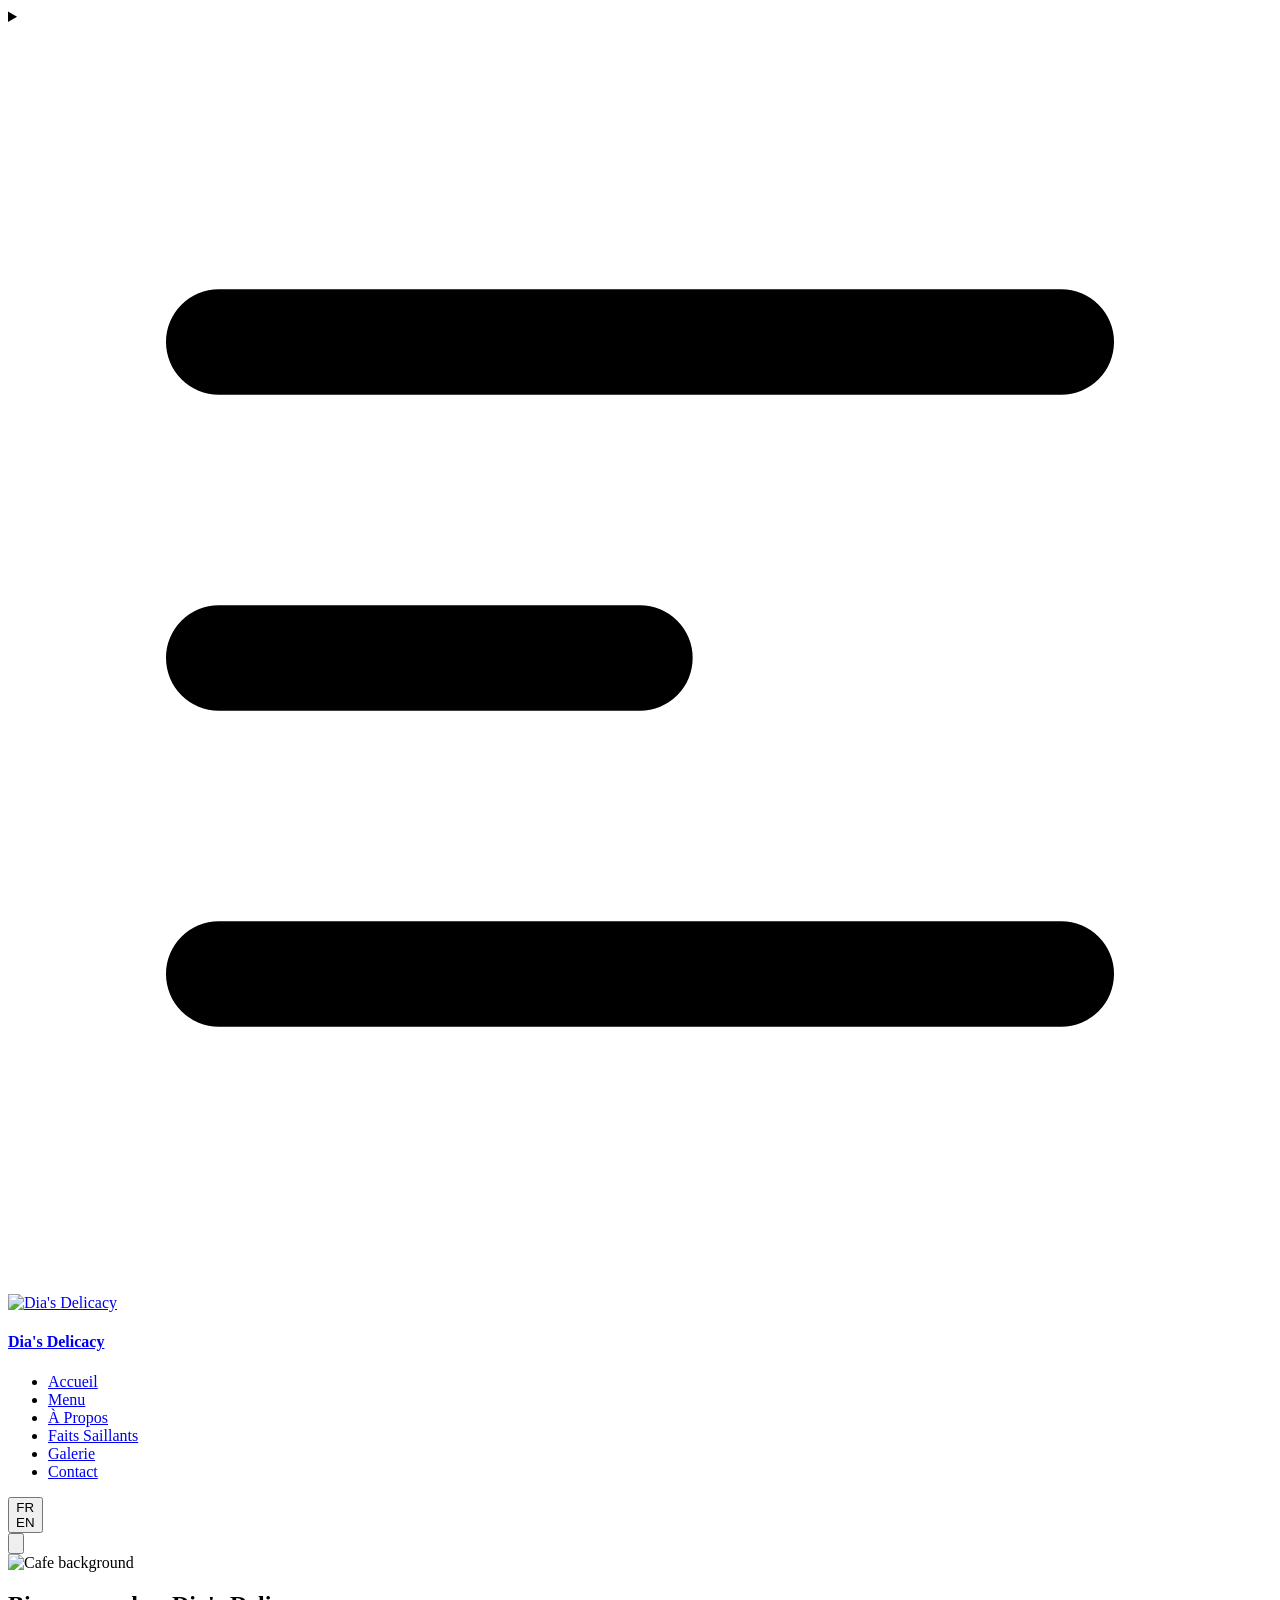
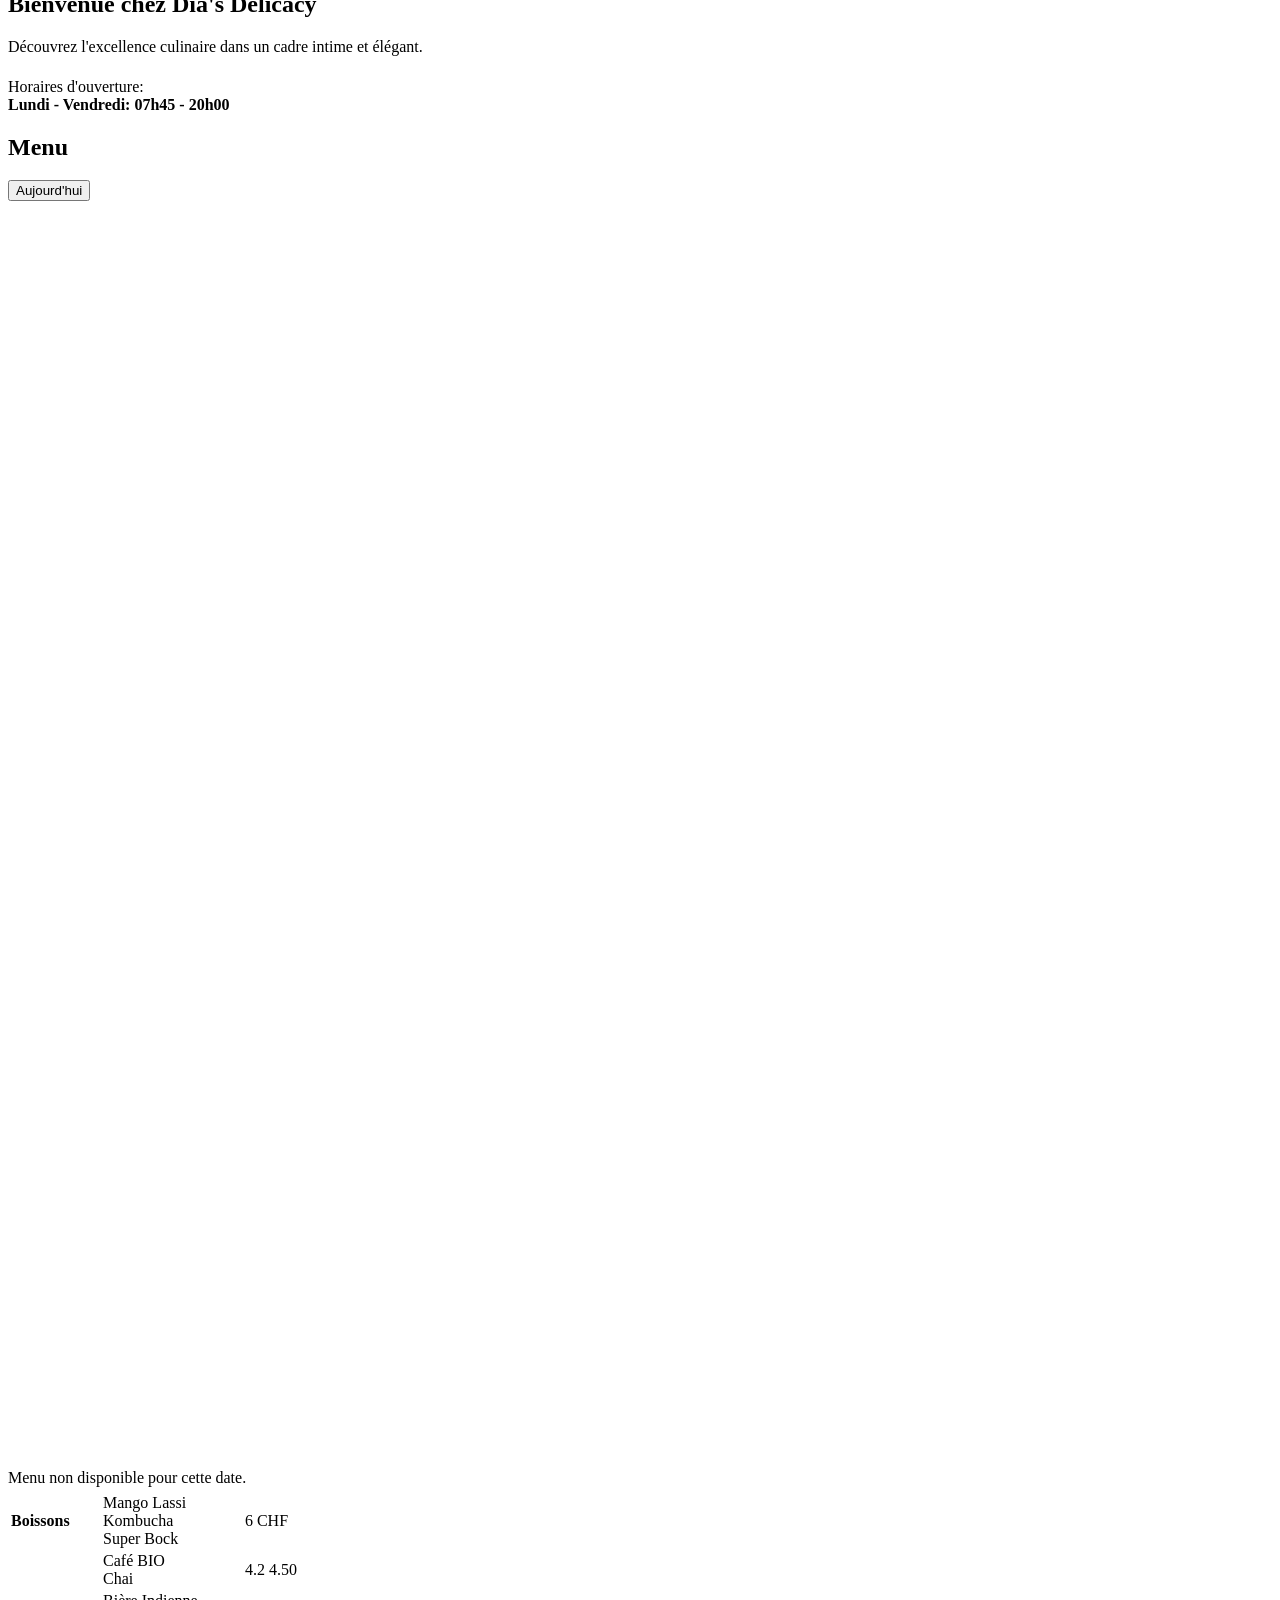
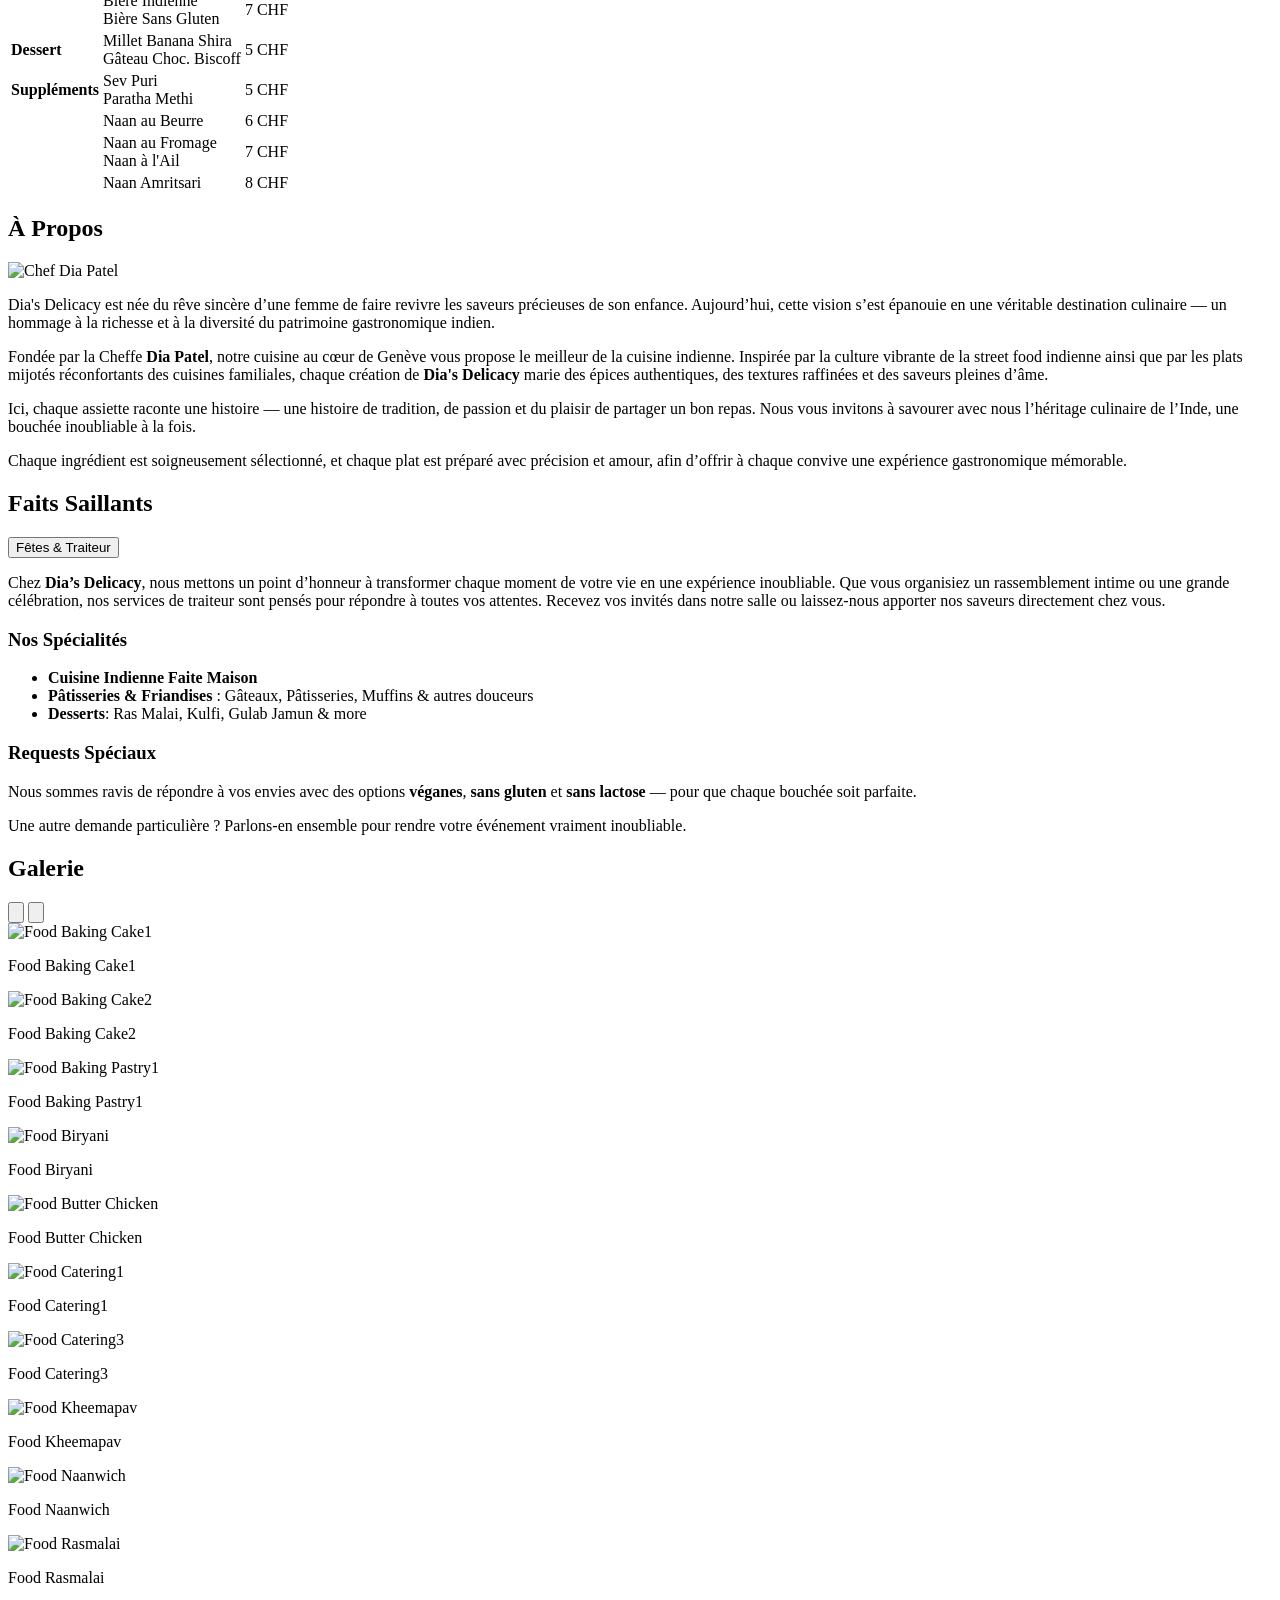
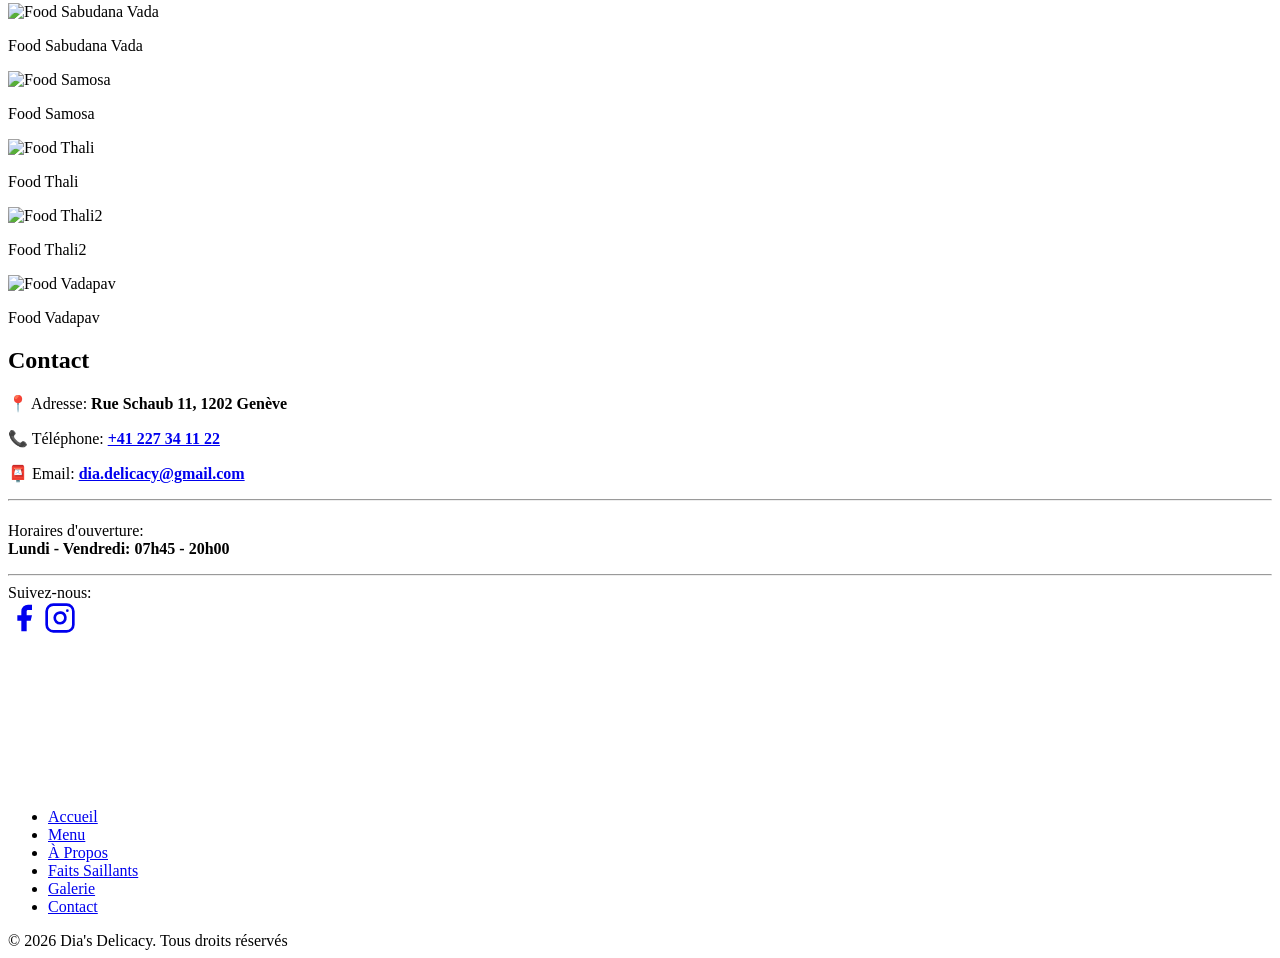
==== index.html @ f3d25595 "Deploy from private repo: bef67adbe7f73ba62558ee6fa8154470ac1ee9c5 diadelicacy/apps@bef67adbe7f73ba6" ====
<!doctype html>
<html lang="en">

<head>
  <meta charset="UTF-8" />
  <link rel="icon" href="/favicon.svg" />

  <title>Dia's Delicacy</title>
  <script type="module" crossorigin src="/assets/index-CO5SSMm9.js"></script>
  <link rel="stylesheet" crossorigin href="/assets/index-B-wEa0cq.css">
</head>
<script>
  const theme = localStorage.getItem('theme') ||
    (window.matchMedia('(prefers-color-scheme: dark)').matches ? 'dark' : 'light');
  document.documentElement.setAttribute('data-theme', theme);
</script>

<body>
  <div id="app"></div>
</body>

</html>
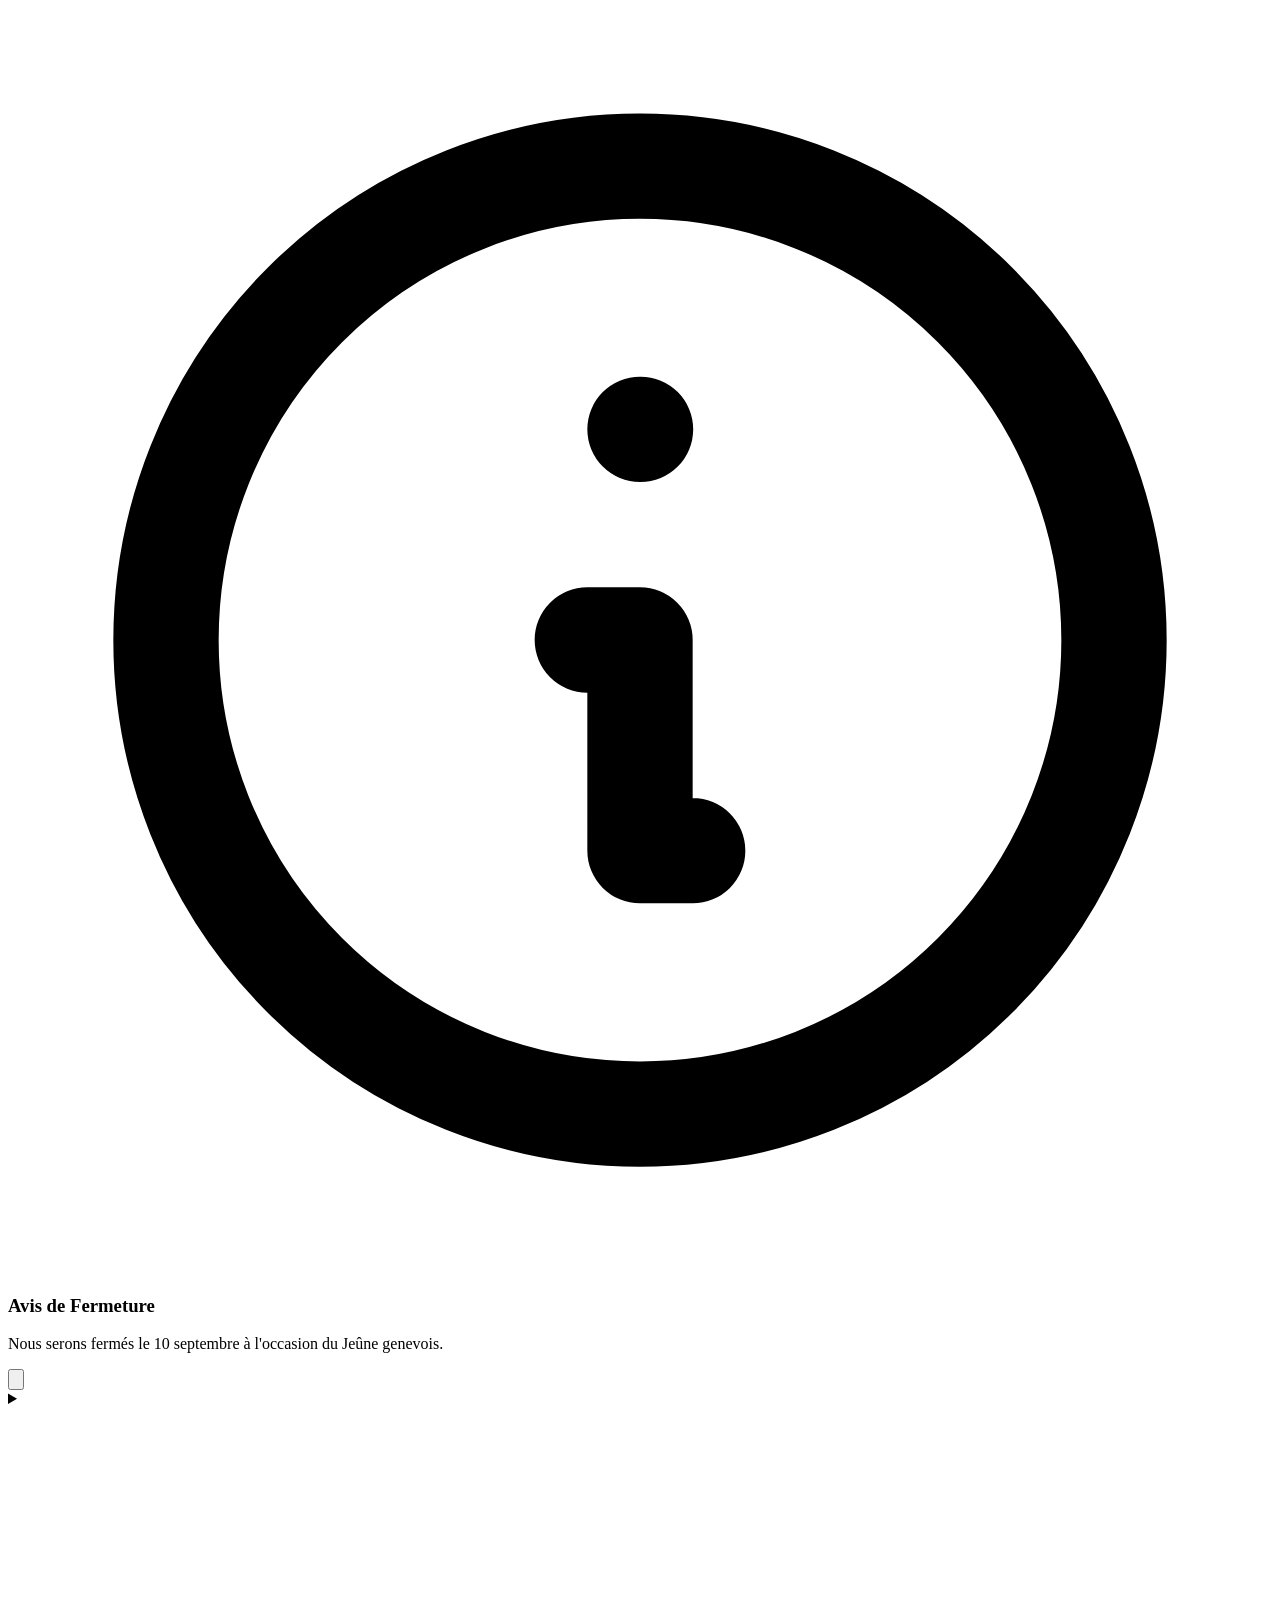
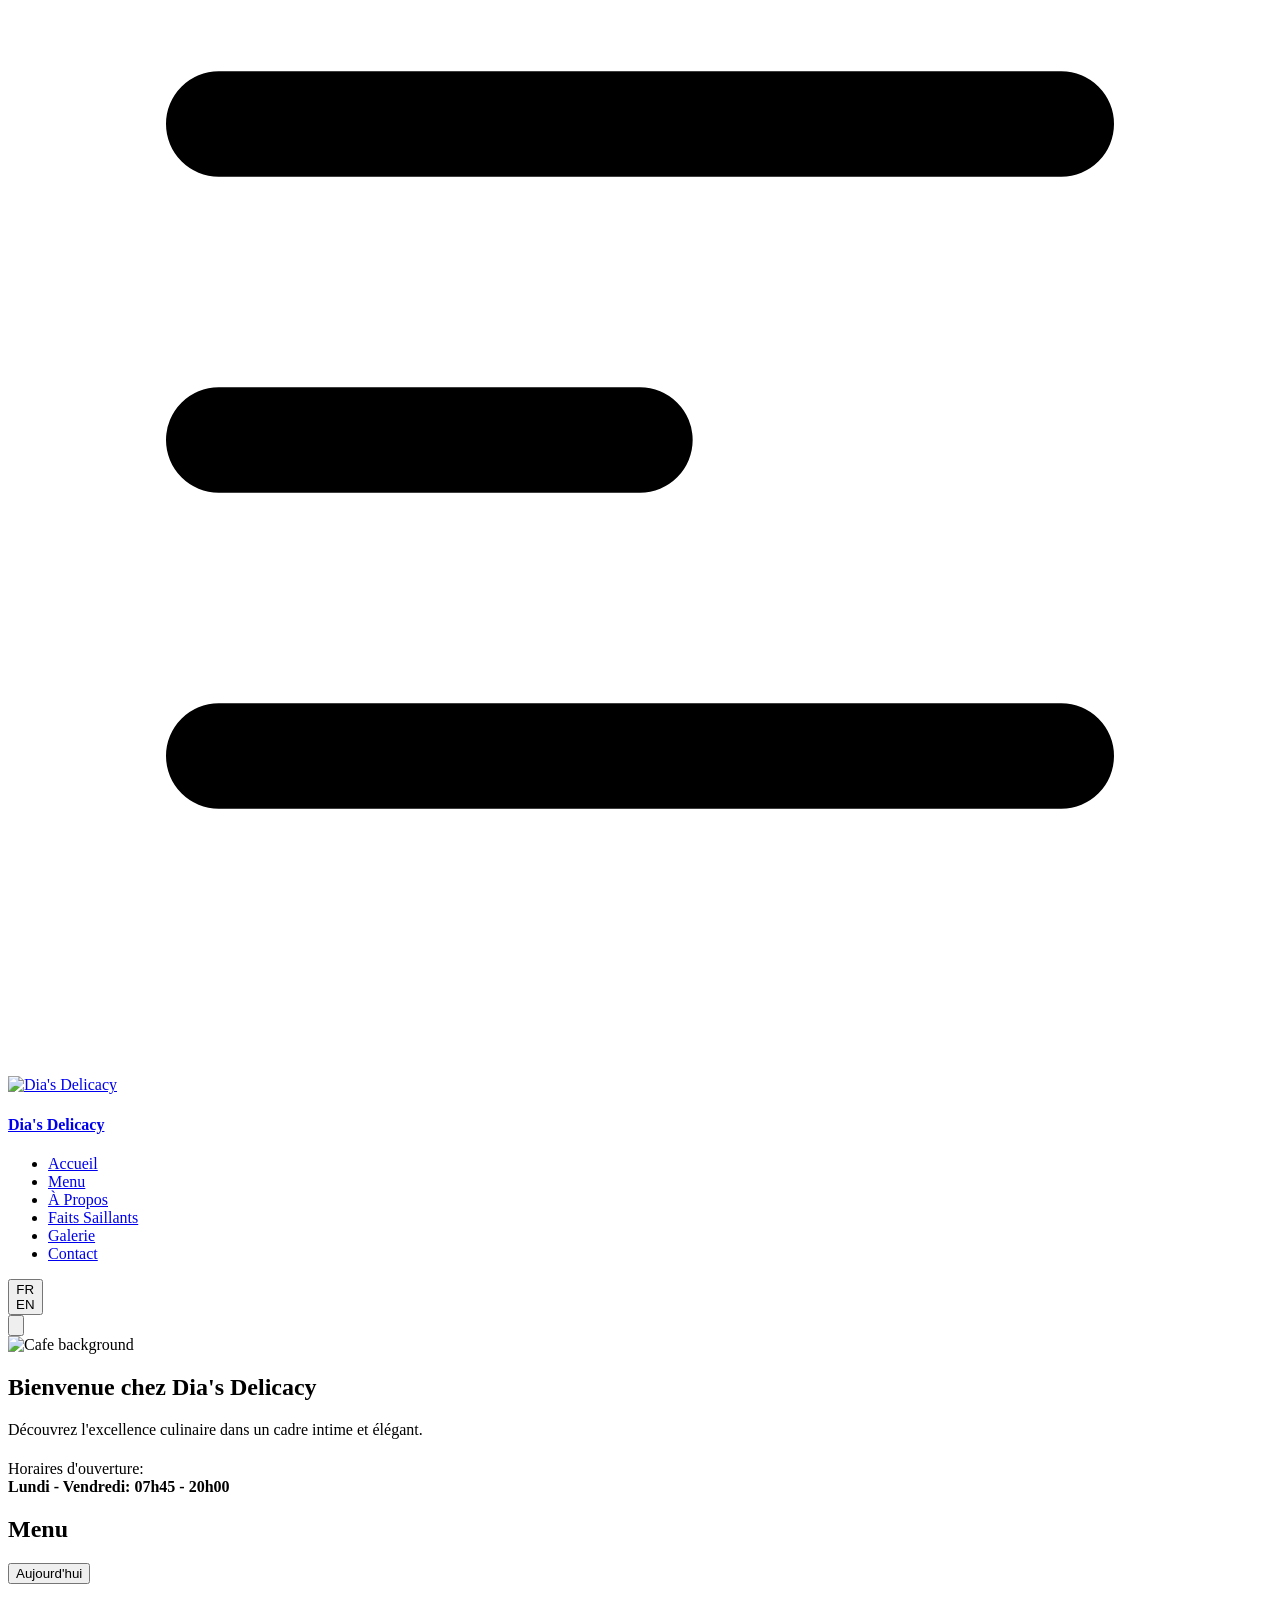
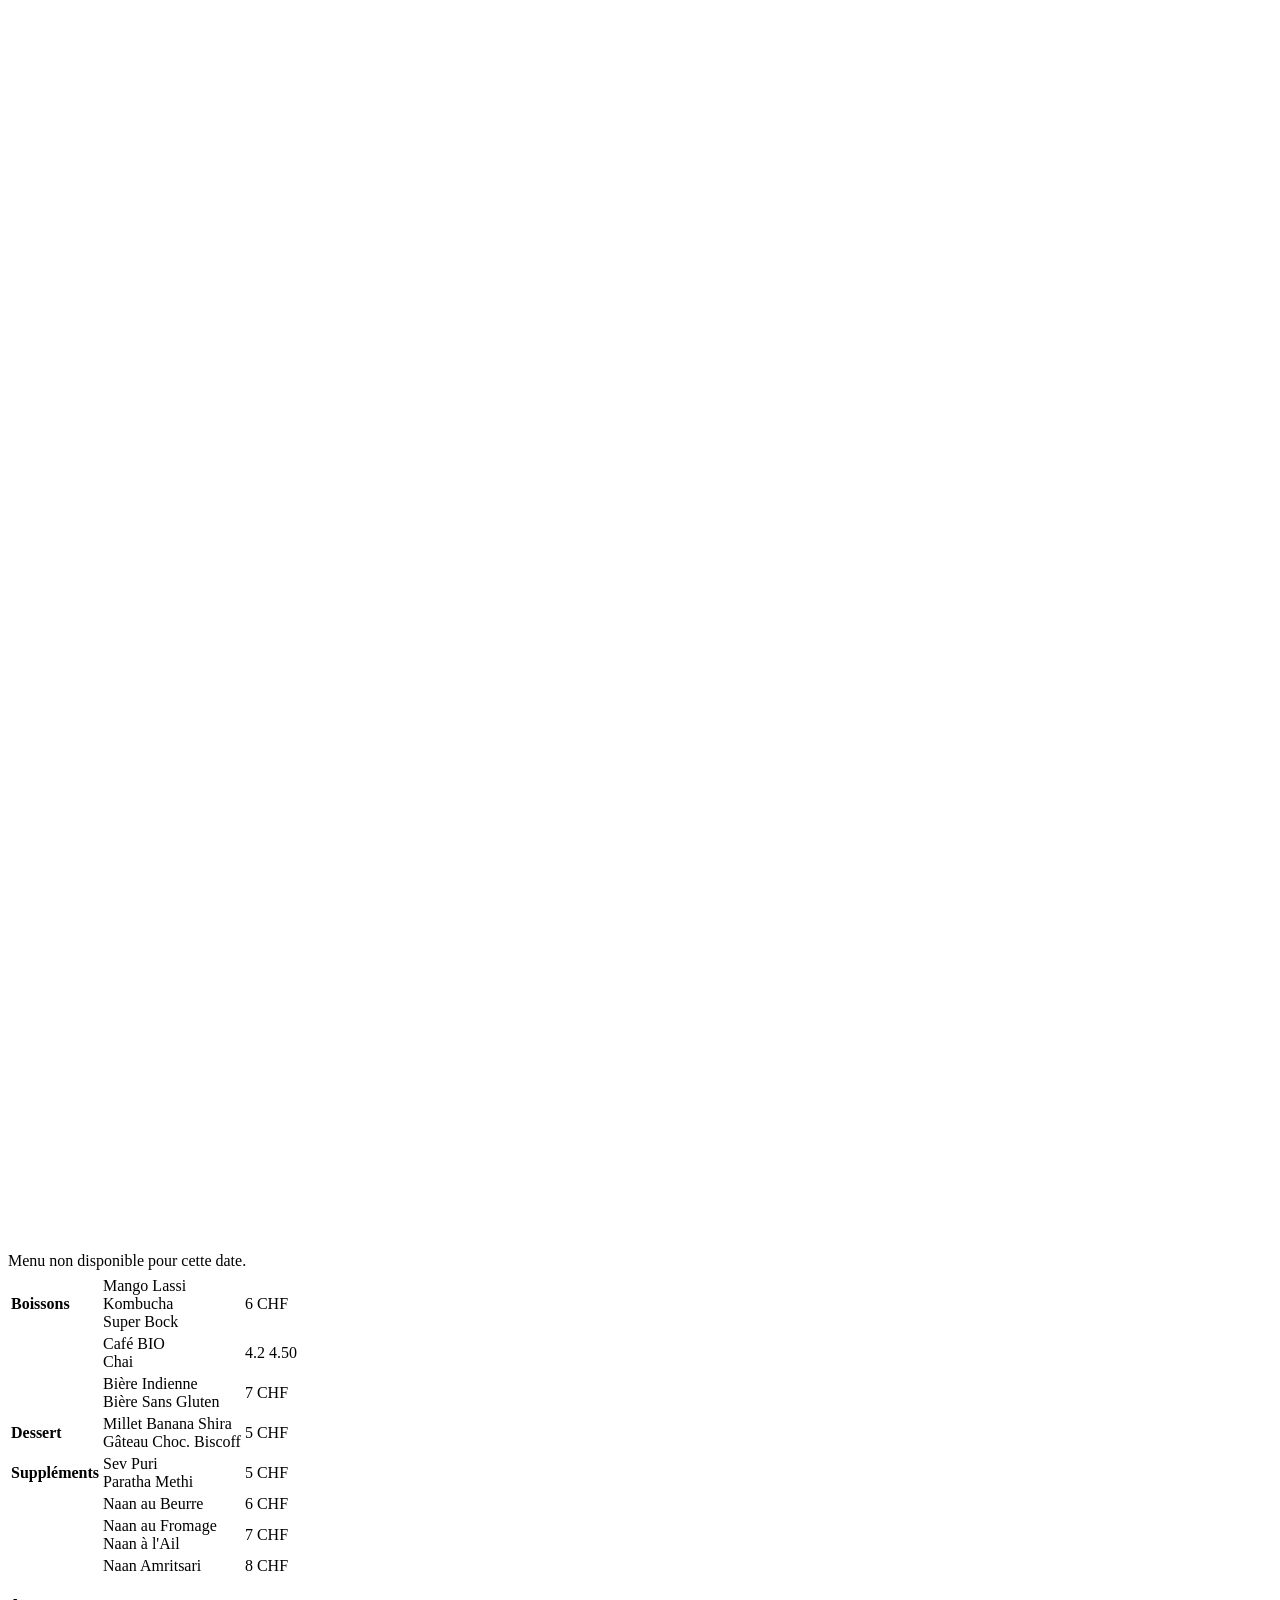
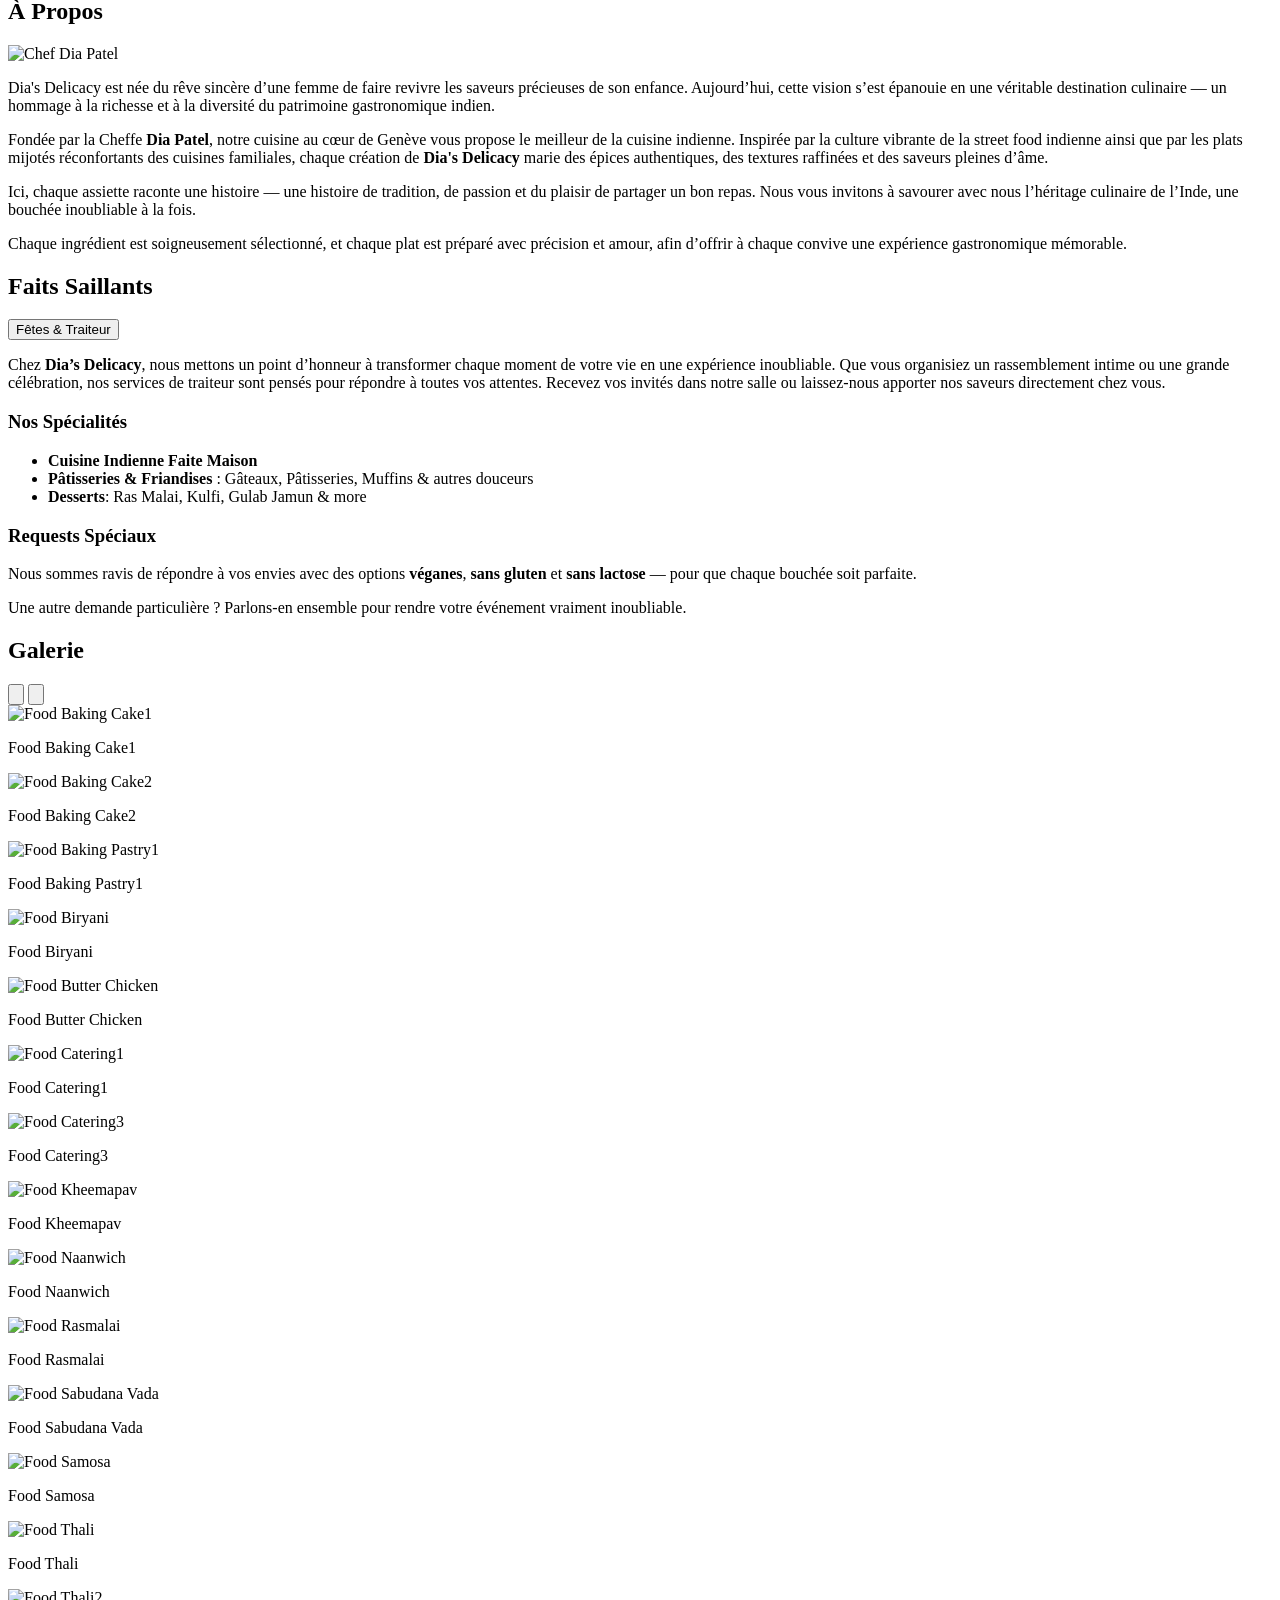
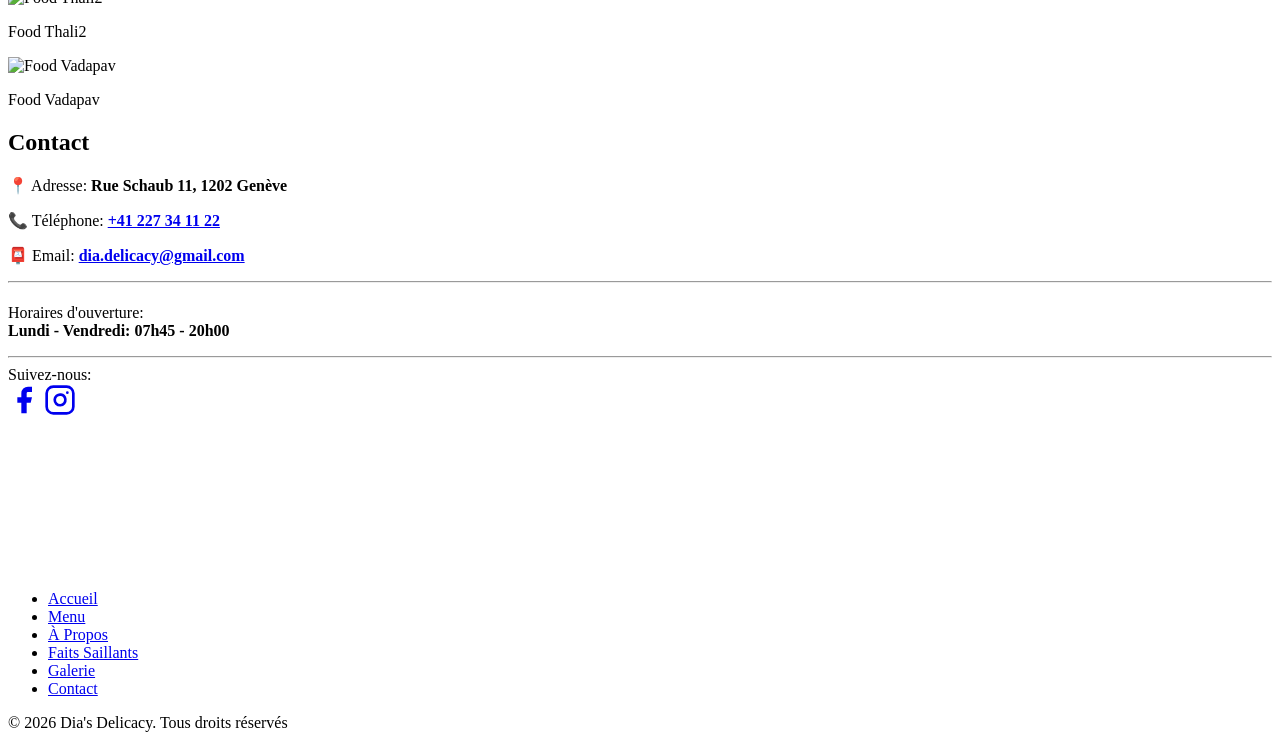
==== commit a13e212b: "Deploy from private repo: 83737ca210243161161c4916ba9f88448c439ae8 diadelicacy/apps@83737ca210243161" ====
--- a/index.html
+++ b/index.html
@@ -6,7 +6,7 @@
   <link rel="icon" href="/favicon.svg" />
 
   <title>Dia's Delicacy</title>
-  <script type="module" crossorigin src="/assets/index-CO5SSMm9.js"></script>
+  <script type="module" crossorigin src="/assets/index-D5sIEN_c.js"></script>
   <link rel="stylesheet" crossorigin href="/assets/index-B-wEa0cq.css">
 </head>
 <script>
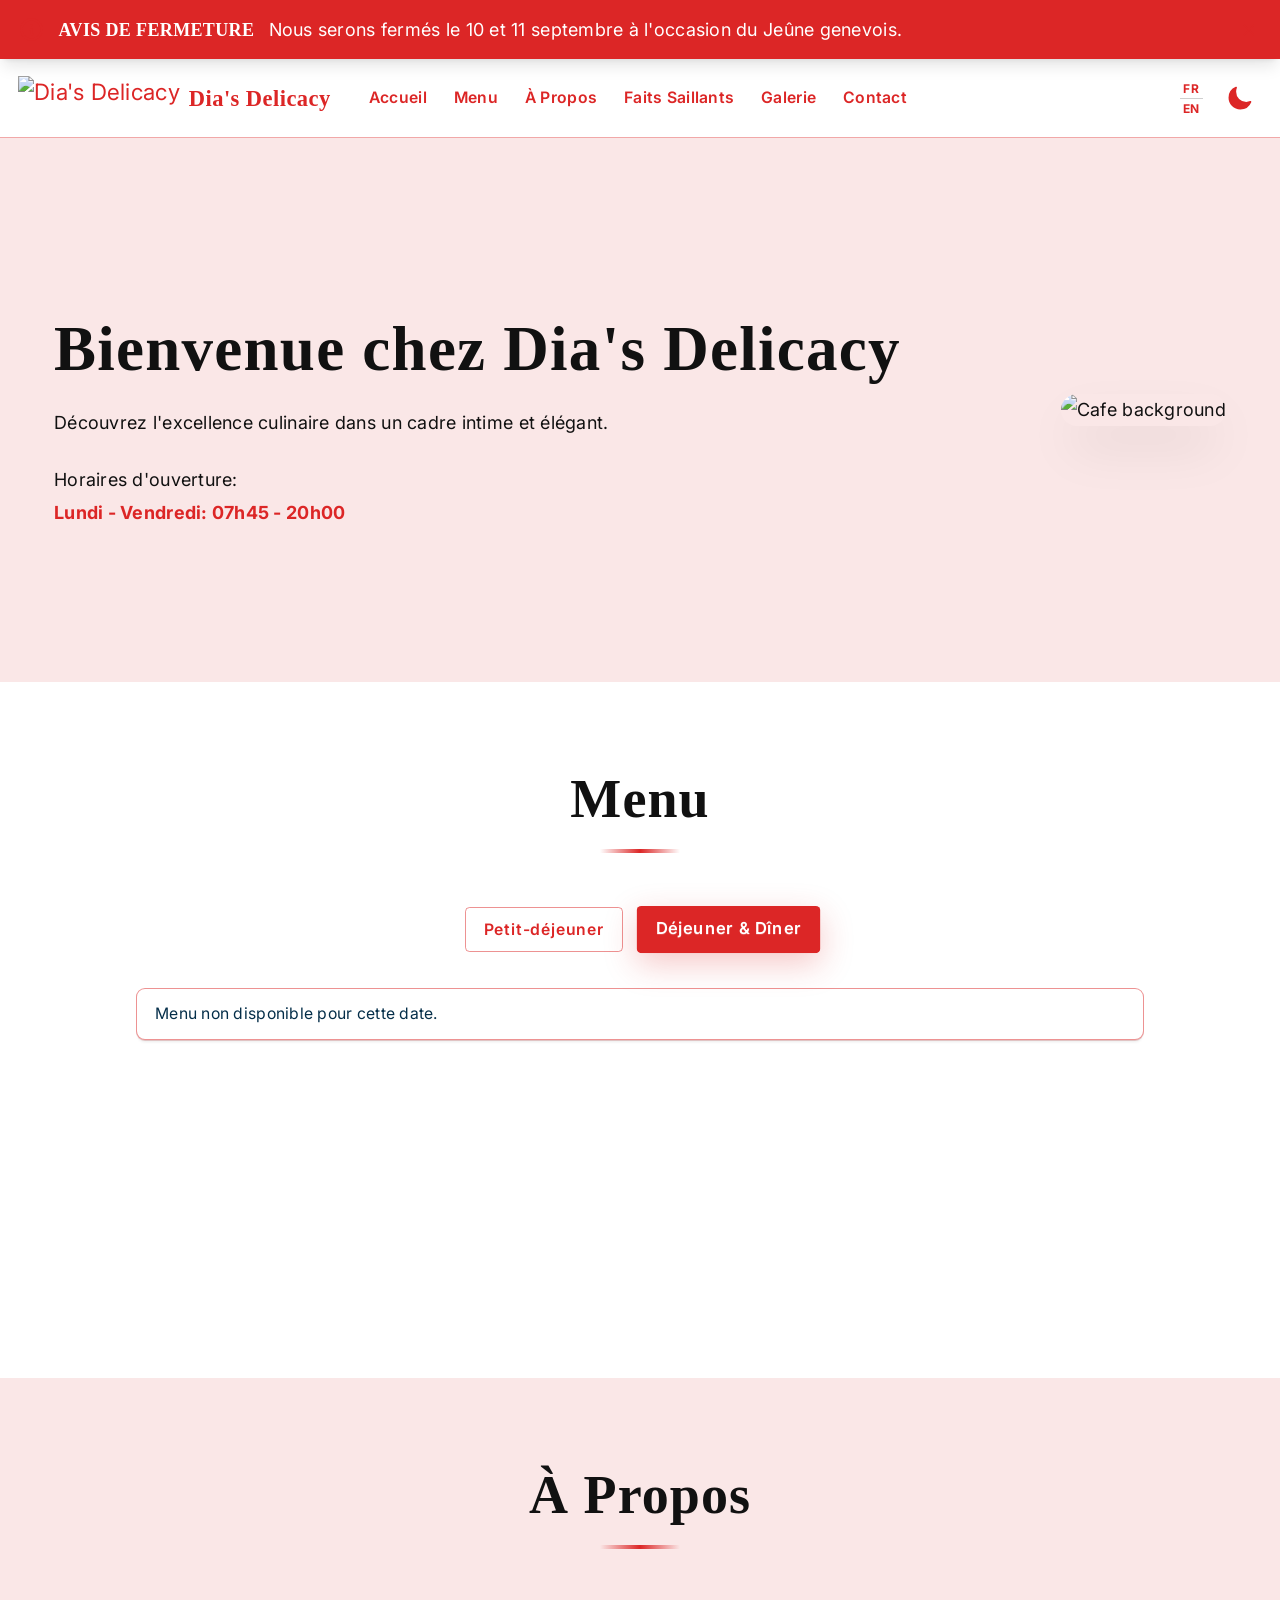
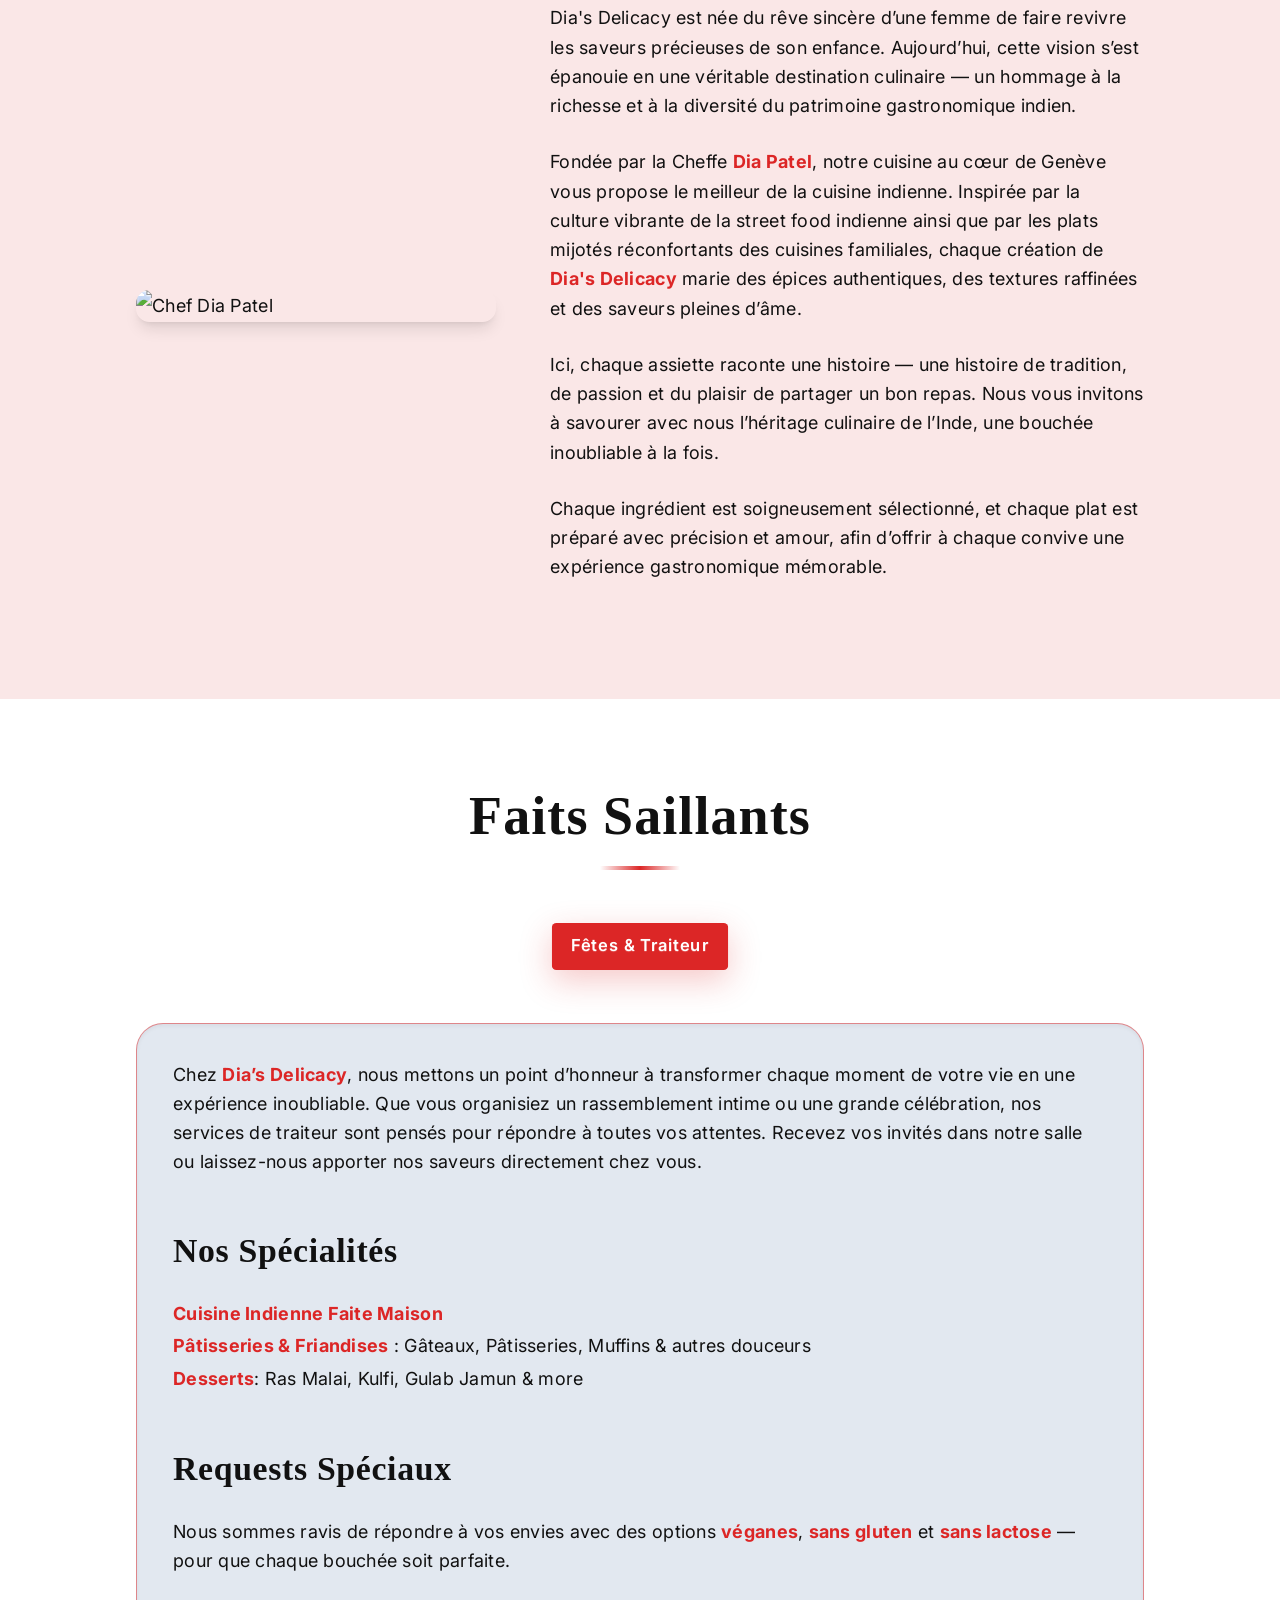
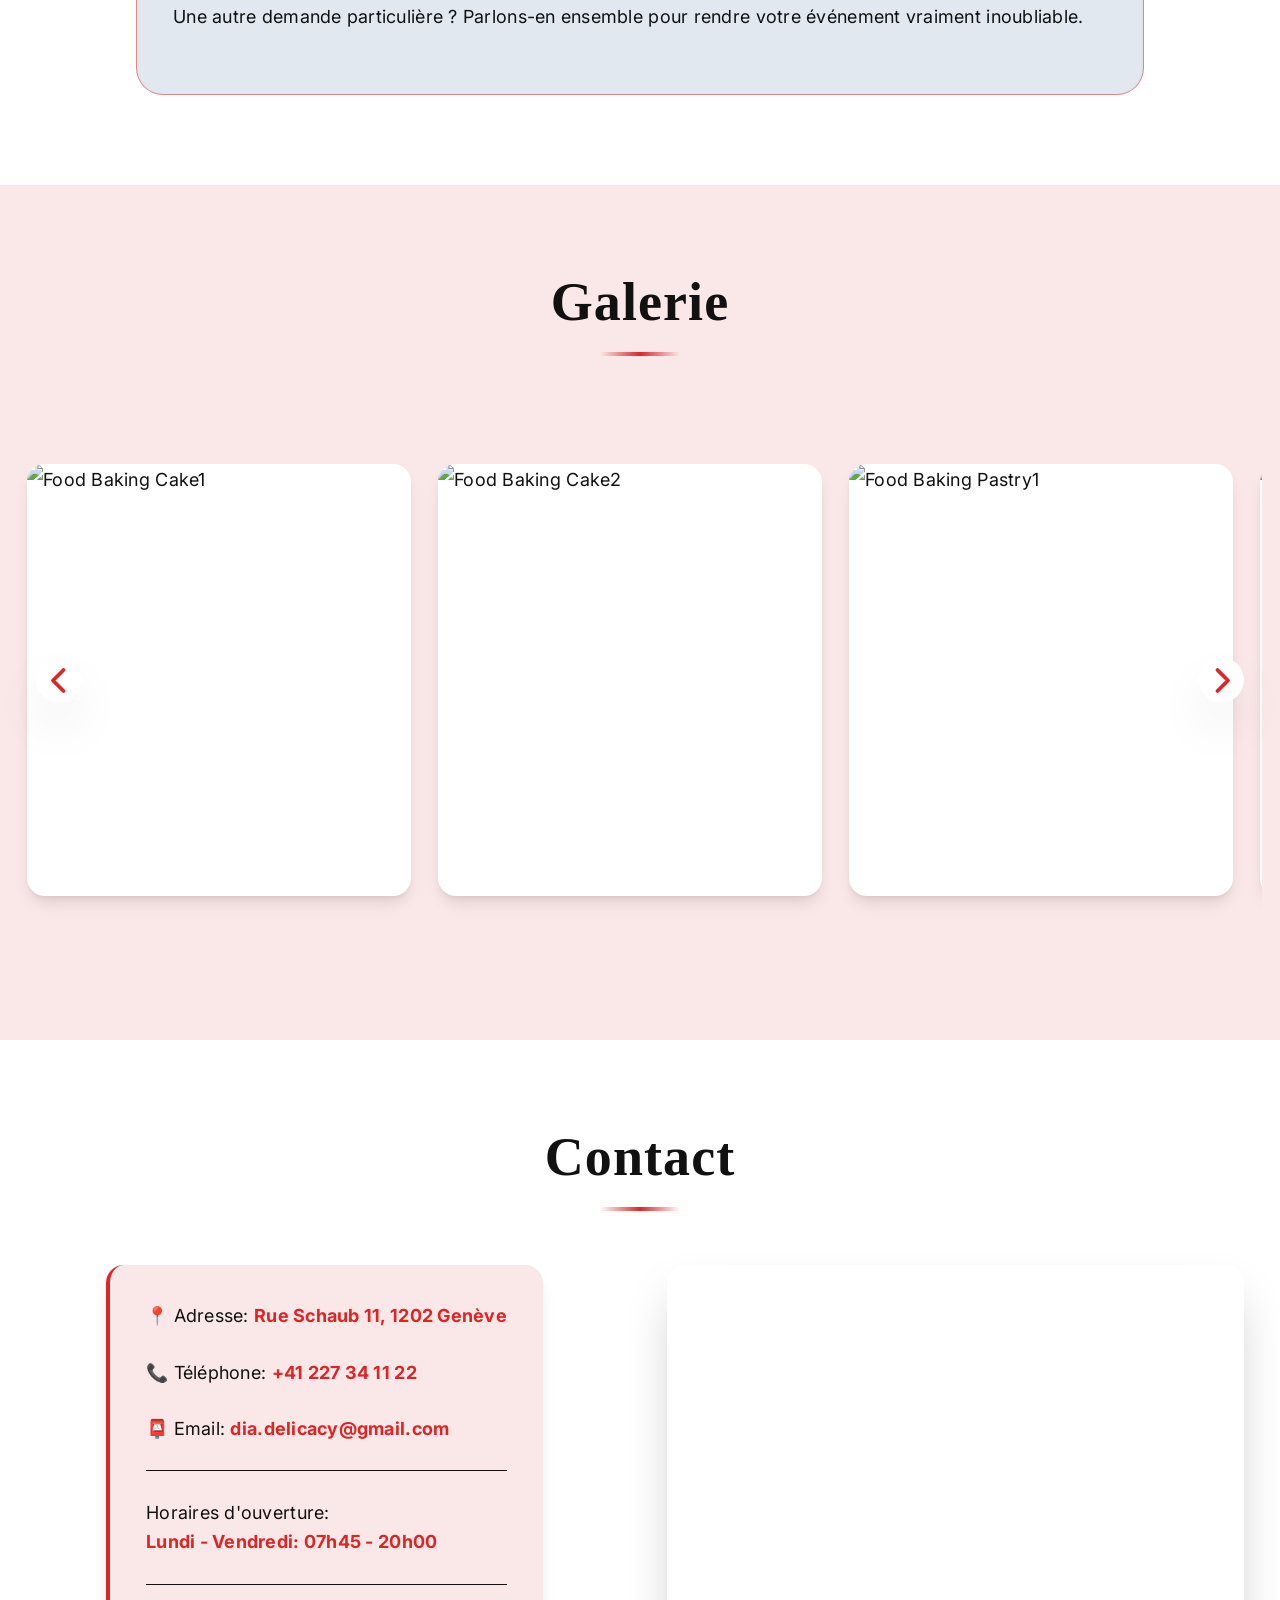
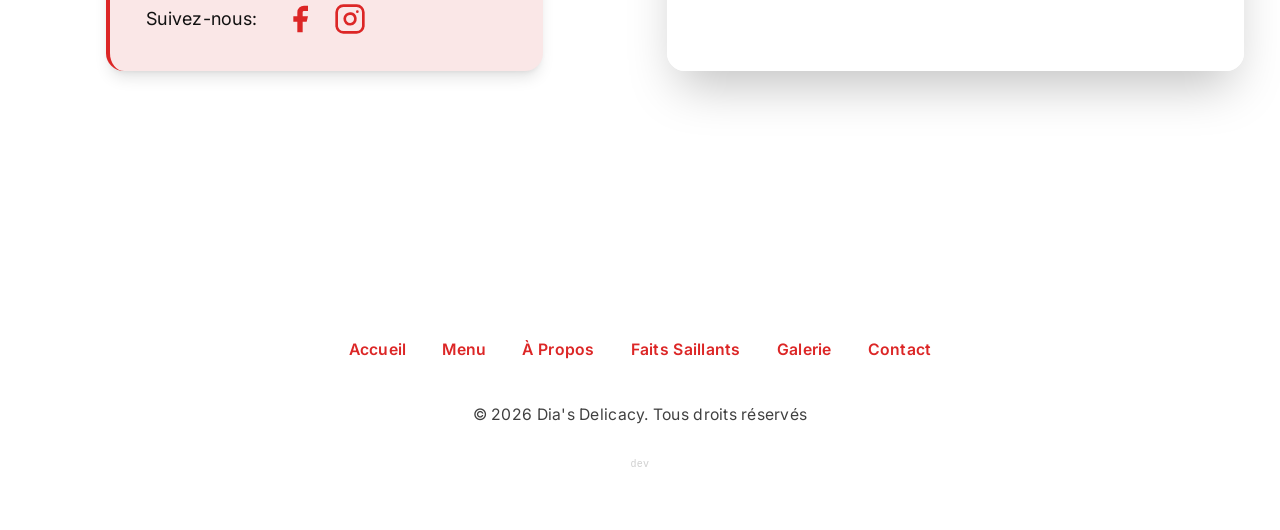
==== commit ee6f9d0f: "Deploy from private repo: 85e157916ffc73b1fe983935fe8d55a2add477b3 diadelicacy/apps@85e157916ffc73b1" ====
--- a/index.html
+++ b/index.html
@@ -6,8 +6,8 @@
   <link rel="icon" href="/favicon.svg" />
 
   <title>Dia's Delicacy</title>
-  <script type="module" crossorigin src="/assets/index-D5sIEN_c.js"></script>
-  <link rel="stylesheet" crossorigin href="/assets/index-B-wEa0cq.css">
+  <script type="module" crossorigin src="/assets/index-NyOAUuq3.js"></script>
+  <link rel="stylesheet" crossorigin href="/assets/index-DsfWvsxw.css">
 </head>
 <script>
   const theme = localStorage.getItem('theme') ||
--- a/assets/index-DsfWvsxw.css
+++ b/assets/index-DsfWvsxw.css
@@ -0,0 +1 @@
+@import "https://fonts.googleapis.com/css2?family=Inter:wght@300;400;500;600;700&family=Playfair+Display:ital,wght@0,400;0,700;1,400&display=swap";@layer properties{@supports (((-webkit-hyphens:none)) and (not (margin-trim:inline))) or ((-moz-orient:inline) and (not (color:rgb(from red r g b)))){*,:before,:after,::backdrop{--tw-translate-x:0;--tw-translate-y:0;--tw-translate-z:0;--tw-scale-x:1;--tw-scale-y:1;--tw-scale-z:1;--tw-rotate-x:initial;--tw-rotate-y:initial;--tw-rotate-z:initial;--tw-skew-x:initial;--tw-skew-y:initial;--tw-scroll-snap-strictness:proximity;--tw-space-y-reverse:0;--tw-border-style:solid;--tw-gradient-position:initial;--tw-gradient-from:#0000;--tw-gradient-via:#0000;--tw-gradient-to:#0000;--tw-gradient-stops:initial;--tw-gradient-via-stops:initial;--tw-gradient-from-position:0%;--tw-gradient-via-position:50%;--tw-gradient-to-position:100%;--tw-leading:initial;--tw-font-weight:initial;--tw-tracking:initial;--tw-shadow:0 0 #0000;--tw-shadow-color:initial;--tw-shadow-alpha:100%;--tw-inset-shadow:0 0 #0000;--tw-inset-shadow-color:initial;--tw-inset-shadow-alpha:100%;--tw-ring-color:initial;--tw-ring-shadow:0 0 #0000;--tw-inset-ring-color:initial;--tw-inset-ring-shadow:0 0 #0000;--tw-ring-inset:initial;--tw-ring-offset-width:0;--tw-ring-offset-color:#fff;--tw-ring-offset-shadow:0 0 #0000;--tw-blur:initial;--tw-brightness:initial;--tw-contrast:initial;--tw-grayscale:initial;--tw-hue-rotate:initial;--tw-invert:initial;--tw-opacity:initial;--tw-saturate:initial;--tw-sepia:initial;--tw-drop-shadow:initial;--tw-drop-shadow-color:initial;--tw-drop-shadow-alpha:100%;--tw-drop-shadow-size:initial;--tw-backdrop-blur:initial;--tw-backdrop-brightness:initial;--tw-backdrop-contrast:initial;--tw-backdrop-grayscale:initial;--tw-backdrop-hue-rotate:initial;--tw-backdrop-invert:initial;--tw-backdrop-opacity:initial;--tw-backdrop-saturate:initial;--tw-backdrop-sepia:initial;--tw-duration:initial}}}@layer theme{:root,:host{--font-sans:"Inter", "Segoe UI", Roboto, sans-serif;--font-serif:serif;--font-mono:"Courier New", monospace;--color-gray-900:oklch(21% .034 264.665);--color-black:#000;--color-white:#fff;--spacing:.25rem;--container-md:28rem;--container-lg:32rem;--container-xl:36rem;--container-2xl:42rem;--container-4xl:56rem;--container-6xl:72rem;--container-7xl:80rem;--text-xs:.75rem;--text-xs--line-height:calc(1 / .75);--text-sm:.875rem;--text-sm--line-height:calc(1.25 / .875);--text-base:1rem;--text-base--line-height:calc(1.5 / 1);--text-lg:1.125rem;--text-lg--line-height:calc(1.75 / 1.125);--text-xl:1.25rem;--text-xl--line-height:calc(1.75 / 1.25);--text-2xl:1.5rem;--text-2xl--line-height:calc(2 / 1.5);--text-3xl:1.875rem;--text-3xl--line-height:calc(2.25 / 1.875);--text-4xl:2.25rem;--text-4xl--line-height:calc(2.5 / 2.25);--text-5xl:3rem;--text-5xl--line-height:1;--text-6xl:3.75rem;--text-6xl--line-height:1;--font-weight-medium:500;--font-weight-semibold:600;--font-weight-bold:700;--font-weight-black:900;--tracking-tight:-.025em;--tracking-widest:.1em;--leading-tight:1.25;--leading-relaxed:1.625;--radius-lg:.5rem;--radius-xl:.75rem;--radius-2xl:1rem;--radius-3xl:1.5rem;--blur-sm:8px;--blur-md:12px;--aspect-video:16 / 9;--default-transition-duration:.15s;--default-transition-timing-function:cubic-bezier(.4, 0, .2, 1);--default-font-family:var(--font-sans);--default-mono-font-family:var(--font-mono);--color-primary:#dc2626;--color-primary-content:#fff;--color-secondary:#ef4444;--color-accent:#fca5a5}}@layer base{*,:after,:before,::backdrop{box-sizing:border-box;border:0 solid;margin:0;padding:0}::file-selector-button{box-sizing:border-box;border:0 solid;margin:0;padding:0}html,:host{-webkit-text-size-adjust:100%;tab-size:4;line-height:1.5;font-family:var(--default-font-family,-apple-system, BlinkMacSystemFont, "Segoe UI", Roboto, "Helvetica Neue", "Noto Sans", Arial, sans-serif, "Apple Color Emoji", "Segoe UI Emoji", "Segoe UI Symbol", "Noto Color Emoji");font-feature-settings:var(--default-font-feature-settings,normal);font-variation-settings:var(--default-font-variation-settings,normal);-webkit-tap-highlight-color:transparent}hr{height:0;color:inherit;border-top-width:1px}abbr:where([title]){-webkit-text-decoration:underline dotted;text-decoration:underline dotted}h1,h2,h3,h4,h5,h6{font-size:inherit;font-weight:inherit}a{color:inherit;-webkit-text-decoration:inherit;-webkit-text-decoration:inherit;-webkit-text-decoration:inherit;-webkit-text-decoration:inherit;text-decoration:inherit}b,strong{font-weight:bolder}code,kbd,samp,pre{font-family:var(--default-mono-font-family,ui-monospace, SFMono-Regular, Menlo, Monaco, Consolas, "Liberation Mono", "Courier New", monospace);font-feature-settings:var(--default-mono-font-feature-settings,normal);font-variation-settings:var(--default-mono-font-variation-settings,normal);font-size:1em}small{font-size:80%}sub,sup{vertical-align:baseline;font-size:75%;line-height:0;position:relative}sub{bottom:-.25em}sup{top:-.5em}table{text-indent:0;border-color:inherit;border-collapse:collapse}:-moz-focusring:where(:not(iframe)){outline:auto}progress{vertical-align:baseline}summary{display:list-item}ol,ul,menu{list-style:none}img,svg,video,canvas,audio,iframe,embed,object{vertical-align:middle;display:block}img,video{max-width:100%;height:auto}button,input,select,optgroup,textarea{font:inherit;font-feature-settings:inherit;font-variation-settings:inherit;letter-spacing:inherit;color:inherit;opacity:1;background-color:#0000;border-radius:0}::file-selector-button{font:inherit;font-feature-settings:inherit;font-variation-settings:inherit;letter-spacing:inherit;color:inherit;opacity:1;background-color:#0000;border-radius:0}:where(select:is([multiple],[size])) optgroup{font-weight:bolder}:where(select:is([multiple],[size])) optgroup option{padding-inline-start:20px}::file-selector-button{margin-inline-end:4px}::placeholder{opacity:1}@supports (not ((-webkit-appearance:-apple-pay-button))) or (contain-intrinsic-size:1px){::placeholder{color:currentColor}@supports (color:color-mix(in lab, red, red)){::placeholder{color:color-mix(in oklab, currentcolor 50%, transparent)}}}textarea{resize:vertical}::-webkit-search-decoration{-webkit-appearance:none}::-webkit-date-and-time-value{min-height:1lh;text-align:inherit}::-webkit-datetime-edit{display:inline-flex}::-webkit-datetime-edit-fields-wrapper{padding:0}::-webkit-datetime-edit{padding-block:0}::-webkit-datetime-edit-year-field{padding-block:0}::-webkit-datetime-edit-month-field{padding-block:0}::-webkit-datetime-edit-day-field{padding-block:0}::-webkit-datetime-edit-hour-field{padding-block:0}::-webkit-datetime-edit-minute-field{padding-block:0}::-webkit-datetime-edit-second-field{padding-block:0}::-webkit-datetime-edit-millisecond-field{padding-block:0}::-webkit-datetime-edit-meridiem-field{padding-block:0}::-webkit-calendar-picker-indicator{line-height:1}:-moz-ui-invalid{box-shadow:none}button,input:where([type=button],[type=reset],[type=submit]){appearance:button}::file-selector-button{appearance:button}::-webkit-inner-spin-button{height:auto}::-webkit-outer-spin-button{height:auto}[hidden]:where(:not([hidden=until-found])){display:none!important}:root{scroll-behavior:smooth;font-size:18px;line-height:1.8;font-family:var(--font-sans);letter-spacing:.015em;--spacing-xs:.5rem;--spacing-sm:1rem;--spacing-md:1.5rem;--spacing-lg:2rem;--spacing-xl:4rem;--spacing-2xl:6rem}body{background-color:var(--color-base-100);color:var(--color-base-content);-webkit-font-smoothing:antialiased;-moz-osx-font-smoothing:grayscale;transition-property:color,background-color,border-color,outline-color,text-decoration-color,fill,stroke,--tw-gradient-from,--tw-gradient-via,--tw-gradient-to;transition-timing-function:var(--tw-ease,var(--default-transition-timing-function));transition-duration:var(--tw-duration,var(--default-transition-duration));--tw-duration:.3s;width:100vw;height:100vh;margin:0;padding:0;transition-duration:.3s;overflow-x:hidden}p{margin-bottom:calc(var(--spacing) * 6)}a,.link{cursor:pointer;color:var(--color-primary);transition-property:color,background-color,border-color,outline-color,text-decoration-color,fill,stroke,--tw-gradient-from,--tw-gradient-via,--tw-gradient-to;transition-timing-function:var(--tw-ease,var(--default-transition-timing-function));transition-duration:var(--tw-duration,var(--default-transition-duration))}:is(a,.link):hover{color:var(--color-accent)}strong,b,em,i{--tw-font-weight:var(--font-weight-bold);font-weight:var(--font-weight-bold);color:var(--color-primary)}svg{transition-property:color,background-color,border-color,outline-color,text-decoration-color,fill,stroke,--tw-gradient-from,--tw-gradient-via,--tw-gradient-to;transition-timing-function:var(--tw-ease,var(--default-transition-timing-function));transition-duration:var(--tw-duration,var(--default-transition-duration));--tw-duration:.2s;fill:currentColor;transition-duration:.2s;color:var(--color-primary)!important}svg[stroke]{stroke:currentColor}h1,h2,h3,h4,h5,h6{--tw-font-weight:var(--font-weight-bold);font-weight:var(--font-weight-bold);color:var(--color-base-content);font-family:var(--font-serif);margin-bottom:var(--spacing-md);letter-spacing:.02em;line-height:1.3}h1{margin-bottom:calc(var(--spacing) * 8);font-size:var(--text-4xl);line-height:var(--tw-leading,var(--text-4xl--line-height))}@media (width>=48rem){h1{font-size:var(--text-6xl);line-height:var(--tw-leading,var(--text-6xl--line-height))}}h2{font-size:var(--text-3xl);line-height:var(--tw-leading,var(--text-3xl--line-height))}@media (width>=48rem){h2{font-size:var(--text-5xl);line-height:var(--tw-leading,var(--text-5xl--line-height))}}h2{margin-bottom:var(--spacing-lg);padding-bottom:var(--spacing-md);text-align:center;font-size:clamp(2rem,5vw,3.5rem);position:relative}h2:after{content:"";z-index:10;background:linear-gradient(90deg,#0000,#dc2626,#0000);width:80px;height:4px;position:absolute;bottom:0;left:50%;transform:translate(-50%)}h3{margin-bottom:calc(var(--spacing) * 4);font-size:var(--text-2xl);line-height:var(--tw-leading,var(--text-2xl--line-height))}@media (width>=48rem){h3{font-size:var(--text-3xl);line-height:var(--tw-leading,var(--text-3xl--line-height))}}section{padding:var(--spacing-2xl) var(--spacing-lg)}:where(:root),[data-theme=light]{--lightningcss-light:initial;--lightningcss-dark: ;color-scheme:light;--color-base-100:oklch(100% 0 0);--color-base-200:oklch(98% 0 0);--color-base-300:oklch(95% 0 0);--color-base-content:oklch(21% .006 285.885);--color-primary:oklch(45% .24 277.023);--color-primary-content:oklch(93% .034 272.788);--color-secondary:oklch(65% .241 354.308);--color-secondary-content:oklch(94% .028 342.258);--color-accent:oklch(77% .152 181.912);--color-accent-content:oklch(38% .063 188.416);--color-neutral:oklch(14% .005 285.823);--color-neutral-content:oklch(92% .004 286.32);--color-info:oklch(74% .16 232.661);--color-info-content:oklch(29% .066 243.157);--color-success:oklch(76% .177 163.223);--color-success-content:oklch(37% .077 168.94);--color-warning:oklch(82% .189 84.429);--color-warning-content:oklch(41% .112 45.904);--color-error:oklch(71% .194 13.428);--color-error-content:oklch(27% .105 12.094);--radius-selector:.5rem;--radius-field:.25rem;--radius-box:.5rem;--size-selector:.25rem;--size-field:.25rem;--border:1px;--depth:1;--noise:0}:root:has(input.theme-controller[value=light]:checked){--lightningcss-light:initial;--lightningcss-dark: ;color-scheme:light;--color-base-100:oklch(100% 0 0);--color-base-200:oklch(98% 0 0);--color-base-300:oklch(95% 0 0);--color-base-content:oklch(21% .006 285.885);--color-primary:oklch(45% .24 277.023);--color-primary-content:oklch(93% .034 272.788);--color-secondary:oklch(65% .241 354.308);--color-secondary-content:oklch(94% .028 342.258);--color-accent:oklch(77% .152 181.912);--color-accent-content:oklch(38% .063 188.416);--color-neutral:oklch(14% .005 285.823);--color-neutral-content:oklch(92% .004 286.32);--color-info:oklch(74% .16 232.661);--color-info-content:oklch(29% .066 243.157);--color-success:oklch(76% .177 163.223);--color-success-content:oklch(37% .077 168.94);--color-warning:oklch(82% .189 84.429);--color-warning-content:oklch(41% .112 45.904);--color-error:oklch(71% .194 13.428);--color-error-content:oklch(27% .105 12.094);--radius-selector:.5rem;--radius-field:.25rem;--radius-box:.5rem;--size-selector:.25rem;--size-field:.25rem;--border:1px;--depth:1;--noise:0}@media (prefers-color-scheme:dark){:root:not([data-theme]){--lightningcss-light: ;--lightningcss-dark:initial;color-scheme:dark;--color-base-100:oklch(25.33% .016 252.42);--color-base-200:oklch(23.26% .014 253.1);--color-base-300:oklch(21.15% .012 254.09);--color-base-content:oklch(97.807% .029 256.847);--color-primary:oklch(58% .233 277.117);--color-primary-content:oklch(96% .018 272.314);--color-secondary:oklch(65% .241 354.308);--color-secondary-content:oklch(94% .028 342.258);--color-accent:oklch(77% .152 181.912);--color-accent-content:oklch(38% .063 188.416);--color-neutral:oklch(14% .005 285.823);--color-neutral-content:oklch(92% .004 286.32);--color-info:oklch(74% .16 232.661);--color-info-content:oklch(29% .066 243.157);--color-success:oklch(76% .177 163.223);--color-success-content:oklch(37% .077 168.94);--color-warning:oklch(82% .189 84.429);--color-warning-content:oklch(41% .112 45.904);--color-error:oklch(71% .194 13.428);--color-error-content:oklch(27% .105 12.094);--radius-selector:.5rem;--radius-field:.25rem;--radius-box:.5rem;--size-selector:.25rem;--size-field:.25rem;--border:1px;--depth:1;--noise:0}}:is(:root:has(input.theme-controller[value=light]:checked),[data-theme=light]){--lightningcss-light:initial;--lightningcss-dark: ;color-scheme:light;--color-base-100:oklch(100% 0 0);--color-base-200:oklch(98% 0 0);--color-base-300:oklch(95% 0 0);--color-base-content:oklch(21% .006 285.885);--color-primary:oklch(45% .24 277.023);--color-primary-content:oklch(93% .034 272.788);--color-secondary:oklch(65% .241 354.308);--color-secondary-content:oklch(94% .028 342.258);--color-accent:oklch(77% .152 181.912);--color-accent-content:oklch(38% .063 188.416);--color-neutral:oklch(14% .005 285.823);--color-neutral-content:oklch(92% .004 286.32);--color-info:oklch(74% .16 232.661);--color-info-content:oklch(29% .066 243.157);--color-success:oklch(76% .177 163.223);--color-success-content:oklch(37% .077 168.94);--color-warning:oklch(82% .189 84.429);--color-warning-content:oklch(41% .112 45.904);--color-error:oklch(71% .194 13.428);--color-error-content:oklch(27% .105 12.094);--radius-selector:.5rem;--radius-field:.25rem;--radius-box:.5rem;--size-selector:.25rem;--size-field:.25rem;--border:1px;--depth:1;--noise:0}:is(:root:has(input.theme-controller[value=dark]:checked),[data-theme=dark]){--lightningcss-light: ;--lightningcss-dark:initial;color-scheme:dark;--color-base-100:oklch(25.33% .016 252.42);--color-base-200:oklch(23.26% .014 253.1);--color-base-300:oklch(21.15% .012 254.09);--color-base-content:oklch(97.807% .029 256.847);--color-primary:oklch(58% .233 277.117);--color-primary-content:oklch(96% .018 272.314);--color-secondary:oklch(65% .241 354.308);--color-secondary-content:oklch(94% .028 342.258);--color-accent:oklch(77% .152 181.912);--color-accent-content:oklch(38% .063 188.416);--color-neutral:oklch(14% .005 285.823);--color-neutral-content:oklch(92% .004 286.32);--color-info:oklch(74% .16 232.661);--color-info-content:oklch(29% .066 243.157);--color-success:oklch(76% .177 163.223);--color-success-content:oklch(37% .077 168.94);--color-warning:oklch(82% .189 84.429);--color-warning-content:oklch(41% .112 45.904);--color-error:oklch(71% .194 13.428);--color-error-content:oklch(27% .105 12.094);--radius-selector:.5rem;--radius-field:.25rem;--radius-box:.5rem;--size-selector:.25rem;--size-field:.25rem;--border:1px;--depth:1;--noise:0}:root{--page-has-backdrop:var(--page-scroll-lock) 1;--page-scroll-bg:var(--page-scroll-lock) var(--root-bg,#0000)}@supports (color:color-mix(in lab, red, red)){:root{--page-scroll-bg:var(--page-scroll-lock) color-mix(in srgb, var(--root-bg,#0000), oklch(0% 0 0) calc(var(--page-has-backdrop,0) * 40%))}}:root{background-image:var(--page-scroll-lock) linear-gradient(var(--root-bg,#0000), var(--root-bg,#0000));transition:var(--page-scroll-lock) background-color .3s ease-out;animation:var(--page-scroll-lock) set-page-has-scroll forwards;animation-timeline:var(--page-scroll-lock) scroll();--page-has-scroll:initial;scrollbar-gutter:var(--page-has-scroll) var(--page-scroll-lock) stable}@keyframes set-page-has-scroll{0%,to{--page-has-scroll: }}:root{--fx-noise:url("data:image/svg+xml,%3Csvg xmlns='http://www.w3.org/2000/svg' viewBox='0 0 200 200'%3E%3Cfilter id='a'%3E%3CfeTurbulence type='fractalNoise' baseFrequency='1.34' numOctaves='4' stitchTiles='stitch'%3E%3C/feTurbulence%3E%3C/filter%3E%3Crect width='200' height='200' filter='url(%23a)' opacity='0.2'%3E%3C/rect%3E%3C/svg%3E");scrollbar-color:currentColor #0000}@supports (color:color-mix(in lab, red, red)){:root{scrollbar-color:color-mix(in oklch, currentColor 35%, #0000) #0000}}@property --radialprogress{syntax:"<percentage>";inherits:true;initial-value:0%}@property --aura-angle{syntax:"<angle>";inherits:false;initial-value:0deg}:root,[data-theme]{background-color:var(--root-bg);color:var(--color-base-content)}:root{background-color:var(--page-scroll-bg,var(--root-bg))}:where(:root,[data-theme]){--root-bg:var(--color-base-100)}:root{--page-scroll-lock:initial;--page-overflow:var(--page-scroll-lock) hidden}:root:not(span){overflow:var(--page-overflow)}}@layer components{.btn-primary{--tw-border-style:none!important;background-color:var(--color-primary)!important;color:var(--color-white)!important;border-style:none!important}.btn{--tw-shadow:0 4px 6px -1px var(--tw-shadow-color,#0000001a), 0 2px 4px -2px var(--tw-shadow-color,#0000001a);box-shadow:var(--tw-inset-shadow), var(--tw-inset-ring-shadow), var(--tw-ring-offset-shadow), var(--tw-ring-shadow), var(--tw-shadow);transition-property:all;transition-timing-function:var(--tw-ease,var(--default-transition-timing-function));transition-duration:var(--tw-duration,var(--default-transition-duration));font-family:var(--font-sans);letter-spacing:.05em}.btn:hover{--tw-shadow:0 10px 15px -3px var(--tw-shadow-color,#0000001a), 0 4px 6px -4px var(--tw-shadow-color,#0000001a);box-shadow:var(--tw-inset-shadow), var(--tw-inset-ring-shadow), var(--tw-ring-offset-shadow), var(--tw-ring-shadow), var(--tw-shadow)}.btn-ghost,.btn-link,.menu a{background-color:#0000;color:var(--color-primary)!important}:is(.btn-ghost,.btn-link,.menu a):hover{background-color:#dc262659!important}@supports (color:color-mix(in lab, red, red)){:is(.btn-ghost,.btn-link,.menu a):hover{background-color:color-mix(in oklab, var(--color-primary) 35%, transparent)!important}}:is(.btn-ghost,.btn-link,.menu a):hover{color:var(--color-secondary)}.btn-outline{border-style:var(--tw-border-style);background-color:#0000;border-width:2px;border-color:var(--color-primary)!important;color:var(--color-primary)!important}.btn-outline:hover{background-color:var(--color-primary)!important;color:var(--color-white)!important}.btn:hover svg,a:hover svg{color:inherit}.prose{max-width:none;color:var(--color-base-content)}.prose table{border-collapse:collapse;width:100%;font-size:var(--text-sm);line-height:var(--tw-leading,var(--text-sm--line-height))}@media (width>=48rem){.prose table{font-size:var(--text-base);line-height:var(--tw-leading,var(--text-base--line-height))}}.prose table{margin-top:1rem!important;margin-bottom:1rem!important}.prose th,.prose td{border-bottom-style:var(--tw-border-style);border-color:#dc26261a;border-bottom-width:1px}@supports (color:color-mix(in lab, red, red)){.prose th,.prose td{border-color:color-mix(in oklab, var(--color-primary) 10%, transparent)}}.prose th,.prose td{padding-inline:calc(var(--spacing) * 2);padding-block:calc(var(--spacing) * 2);text-align:left}.prix{color:#0000;font-size:var(--text-base);pointer-events:none;-webkit-user-select:none;user-select:none}.standalone-view .prix{color:var(--color-base-content)}.fixed-menu-container thead,#menu td:last-child,#menu th:last-child{display:none}.rotate-portrait #menu td:last-child,.rotate-portrait #menu th:last-child,.tv-view #menu td:last-child,.tv-view #menu th:last-child{display:table-cell}.prose p{margin-bottom:calc(var(--spacing) * 6);--tw-leading:var(--leading-relaxed);line-height:var(--leading-relaxed)}.prose h1,.prose h2,.prose h3{margin-top:calc(var(--spacing) * 12);margin-bottom:calc(var(--spacing) * 6);text-align:left;color:var(--color-base-content)}.prose h2{padding-bottom:0}.prose h2:after{content:none;display:none}.prose strong,.prose a{color:var(--color-primary)!important}.navbar{z-index:50;border-bottom-style:var(--tw-border-style);border-color:#dc262666;border-bottom-width:1px;position:sticky;top:0}@supports (color:color-mix(in lab, red, red)){.navbar{border-color:color-mix(in oklab, var(--color-primary) 40%, transparent)}}.navbar{background-color:var(--color-base-100)}@supports (color:color-mix(in lab, red, red)){.navbar{background-color:color-mix(in oklab, var(--color-base-100) 90%, transparent)}}.navbar{--tw-backdrop-blur:blur(var(--blur-md));-webkit-backdrop-filter:var(--tw-backdrop-blur,) var(--tw-backdrop-brightness,) var(--tw-backdrop-contrast,) var(--tw-backdrop-grayscale,) var(--tw-backdrop-hue-rotate,) var(--tw-backdrop-invert,) var(--tw-backdrop-opacity,) var(--tw-backdrop-saturate,) var(--tw-backdrop-sepia,);backdrop-filter:var(--tw-backdrop-blur,) var(--tw-backdrop-brightness,) var(--tw-backdrop-contrast,) var(--tw-backdrop-grayscale,) var(--tw-backdrop-hue-rotate,) var(--tw-backdrop-invert,) var(--tw-backdrop-opacity,) var(--tw-backdrop-saturate,) var(--tw-backdrop-sepia,);padding-left:var(--spacing-lg);padding-right:var(--spacing-lg)}}@layer utilities{@layer daisyui.l1.l2.l3{.modal{pointer-events:none;visibility:hidden;width:100%;max-width:none;height:100%;max-height:none;color:inherit;transition:overlay .3s allow-discrete, visibility .3s allow-discrete, background-color .3s ease-out, opacity .1s ease-out;overscroll-behavior:contain;z-index:999;scrollbar-gutter:auto;background-color:#0000;place-items:center;margin:0;padding:0;display:grid;position:fixed;inset:0;overflow:clip}.modal::backdrop{display:none}.modal[popover]{color:inherit;background:0 0;border:0;max-width:none;max-height:none;margin:0;padding:0;inset:0}.modal[popover]::backdrop{background-color:oklch(0% 0 0/.4);transition:background-color .3s ease-out}@media (hover:hover){.tab:is(.tabs>.tab):hover{color:var(--color-base-content)}}@supports (color:color-mix(in lab, red, red)){.tab:is(.tabs>.tab):not(:checked,label:has(:checked),:hover,.tab-active,[aria-selected=true],[aria-current=true],[aria-current=page]){color:color-mix(in oklab, var(--color-base-content) 50%, transparent)}}@media (forced-colors:active){.tab:is(.tabs>.tab):focus{outline-offset:2px;outline:2px solid #0000}}@media (hover:hover){.tab:is(.tabs>.tab):hover{color:var(--color-base-content)}}@supports (color:color-mix(in lab, red, red)){.tab:is(.tabs>.tab):not(:checked,label:has(:checked),:hover,.tab-active,[aria-selected=true],[aria-current=true],[aria-current=page]){color:color-mix(in oklab, var(--color-base-content) 50%, transparent)}}@media (forced-colors:active){.tab:is(.tabs>.tab):focus{outline-offset:2px;outline:2px solid #0000}}.tabs{--tabs-height:auto;--tabs-direction:row;--tab-height:calc(var(--size-field,.25rem) * 10);height:var(--tabs-height);flex-wrap:wrap;flex-direction:var(--tabs-direction);display:flex}.tab:is(.tabs>.tab){cursor:pointer;appearance:none;text-align:center;webkit-user-select:none;-webkit-user-select:none;user-select:none;flex-wrap:wrap;justify-content:center;align-items:center;display:inline-flex;position:relative}@media (hover:hover){.tab:is(.tabs>.tab):hover{color:var(--color-base-content)}}.tab:is(.tabs>.tab){--tab-p:.75rem;--tab-bg:var(--color-base-100);--tab-border-color:var(--color-base-300);--tab-radius-ss:0;--tab-radius-se:0;--tab-radius-es:0;--tab-radius-ee:0;--tab-order:0;--tab-radius-min:calc(.75rem - var(--border));--tab-radius-limit:min(var(--radius-field), var(--tab-radius-min));--tab-radius-grad:#0000 calc(69% - var(--border)), var(--tab-border-color) calc(69% - var(--border) + .25px), var(--tab-border-color) 69%, var(--tab-bg) calc(69% + .25px);order:var(--tab-order);height:var(--tab-height);padding-inline:var(--tab-p);border-color:#0000;font-size:.875rem}.tab:is(.tabs>.tab):is(input[type=radio]){min-width:fit-content}.tab:is(.tabs>.tab):is(input[type=radio]):after{--tw-content:attr(aria-label);content:var(--tw-content)}.tab:is(.tabs>.tab):is(label){position:relative}.tab:is(.tabs>.tab):is(label) input{cursor:pointer;appearance:none;opacity:0;position:absolute;inset:0}:is(.tab:is(.tabs>.tab):checked,.tab:is(.tabs>.tab):is(label:has(:checked)),.tab:is(.tabs>.tab):is(.tab-active,[aria-selected=true],[aria-current=true],[aria-current=page]))+.tab-content{display:block}.tab:is(.tabs>.tab):not(:checked,label:has(:checked),:hover,.tab-active,[aria-selected=true],[aria-current=true],[aria-current=page]){color:var(--color-base-content)}@supports (color:color-mix(in lab, red, red)){.tab:is(.tabs>.tab):not(:checked,label:has(:checked),:hover,.tab-active,[aria-selected=true],[aria-current=true],[aria-current=page]){color:color-mix(in oklab, var(--color-base-content) 50%, transparent)}}.tab:is(.tabs>.tab):not(input):empty{cursor:default;flex-grow:1}.tab:is(.tabs>.tab):focus{--tw-outline-style:none;outline-style:none}@media (forced-colors:active){.tab:is(.tabs>.tab):focus{outline-offset:2px;outline:2px solid #0000}}.tab:is(.tabs>.tab):focus-visible,.tab:is(.tabs>.tab):is(label:has(:checked:focus-visible)){outline-offset:-5px;outline:2px solid}.tab:is(.tabs>.tab)[disabled]{pointer-events:none;opacity:.4}.menu{--menu-active-fg:var(--color-neutral-content);--menu-active-bg:var(--color-neutral);flex-flow:column wrap;width:fit-content;padding:.5rem;font-size:.875rem;display:flex}.menu :where(li ul,li menu){white-space:nowrap;margin-inline-start:1rem;padding-inline-start:.5rem;position:relative}.menu :where(li ul,li menu):before{background-color:var(--color-base-content);opacity:.1;width:var(--border);content:"";inset-inline-start:0;position:absolute;top:.75rem;bottom:.75rem}.menu :where(li>.menu-dropdown:not(.menu-dropdown-show)){display:none}.menu :where(li:not(.menu-title)>:not(ul,menu,details,.menu-title,.btn)),.menu :where(li:not(.menu-title)>details>summary:not(.menu-title)){border-radius:var(--radius-field);text-align:start;-webkit-user-select:none;user-select:none;grid-auto-columns:minmax(auto,max-content) auto max-content;grid-auto-flow:column;align-content:flex-start;align-items:center;gap:.5rem;padding-block:.375rem;padding-inline:.75rem;transition-property:color,background-color,box-shadow;transition-duration:.2s;transition-timing-function:cubic-bezier(0,0,.2,1);display:grid}.menu :where(li>details>summary){--tw-outline-style:none;outline-style:none}@media (forced-colors:active){.menu :where(li>details>summary){outline-offset:2px;outline:2px solid #0000}}.menu :where(li>details>summary)::-webkit-details-marker{display:none}:is(.menu :where(li>details>summary),.menu :where(li>.menu-dropdown-toggle)):after{content:"";transform-origin:50%;pointer-events:none;justify-self:flex-end;width:.375rem;height:.375rem;transition-property:rotate,translate;transition-duration:.2s;display:block;translate:0 -1px;rotate:-135deg;box-shadow:inset 2px 2px}.menu details{interpolate-size:allow-keywords;overflow:hidden}.menu details::details-content{block-size:0}@media (prefers-reduced-motion:no-preference){.menu details::details-content{transition-behavior:allow-discrete;transition-property:block-size,content-visibility;transition-duration:.2s;transition-timing-function:cubic-bezier(0,0,.2,1)}}.menu details[open]::details-content{block-size:auto}.menu :where(li>details[open]>summary):after,.menu :where(li>.menu-dropdown-toggle.menu-dropdown-show):after{translate:0 1px;rotate:45deg}.menu :where(li:not(.menu-title,.disabled)>:not(ul,menu,details,.menu-title),li:not(.menu-title,.disabled)>details>summary:not(.menu-title)):not(.menu-active,:active,.btn).menu-focus{cursor:pointer;background-color:var(--color-base-content)}@supports (color:color-mix(in lab, red, red)){.menu :where(li:not(.menu-title,.disabled)>:not(ul,menu,details,.menu-title),li:not(.menu-title,.disabled)>details>summary:not(.menu-title)):not(.menu-active,:active,.btn).menu-focus{background-color:color-mix(in oklab, var(--color-base-content) 10%, transparent)}}.menu :where(li:not(.menu-title,.disabled)>:not(ul,menu,details,.menu-title),li:not(.menu-title,.disabled)>details>summary:not(.menu-title)):not(.menu-active,:active,.btn).menu-focus{color:var(--color-base-content);--tw-outline-style:none;outline-style:none}@media (forced-colors:active){.menu :where(li:not(.menu-title,.disabled)>:not(ul,menu,details,.menu-title),li:not(.menu-title,.disabled)>details>summary:not(.menu-title)):not(.menu-active,:active,.btn).menu-focus{outline-offset:2px;outline:2px solid #0000}}.menu :where(li:not(.menu-title,.disabled)>:not(ul,menu,details,.menu-title),li:not(.menu-title,.disabled)>details>summary:not(.menu-title)):not(.menu-active,:active,.btn):focus-visible{cursor:pointer;background-color:var(--color-base-content)}@supports (color:color-mix(in lab, red, red)){.menu :where(li:not(.menu-title,.disabled)>:not(ul,menu,details,.menu-title),li:not(.menu-title,.disabled)>details>summary:not(.menu-title)):not(.menu-active,:active,.btn):focus-visible{background-color:color-mix(in oklab, var(--color-base-content) 10%, transparent)}}.menu :where(li:not(.menu-title,.disabled)>:not(ul,menu,details,.menu-title),li:not(.menu-title,.disabled)>details>summary:not(.menu-title)):not(.menu-active,:active,.btn):focus-visible{color:var(--color-base-content);--tw-outline-style:none;outline-style:none}@media (forced-colors:active){.menu :where(li:not(.menu-title,.disabled)>:not(ul,menu,details,.menu-title),li:not(.menu-title,.disabled)>details>summary:not(.menu-title)):not(.menu-active,:active,.btn):focus-visible{outline-offset:2px;outline:2px solid #0000}}.menu :where(li:not(.menu-title,.disabled)>:not(ul,menu,details,.menu-title):not(.menu-active,:active,.btn):hover,li:not(.menu-title,.disabled)>details>summary:not(.menu-title):not(.menu-active,:active,.btn):hover){cursor:pointer;background-color:var(--color-base-content)}@supports (color:color-mix(in lab, red, red)){.menu :where(li:not(.menu-title,.disabled)>:not(ul,menu,details,.menu-title):not(.menu-active,:active,.btn):hover,li:not(.menu-title,.disabled)>details>summary:not(.menu-title):not(.menu-active,:active,.btn):hover){background-color:color-mix(in oklab, var(--color-base-content) 10%, transparent)}}.menu :where(li:not(.menu-title,.disabled)>:not(ul,menu,details,.menu-title):not(.menu-active,:active,.btn):hover,li:not(.menu-title,.disabled)>details>summary:not(.menu-title):not(.menu-active,:active,.btn):hover){--tw-outline-style:none;outline-style:none}@media (forced-colors:active){.menu :where(li:not(.menu-title,.disabled)>:not(ul,menu,details,.menu-title):not(.menu-active,:active,.btn):hover,li:not(.menu-title,.disabled)>details>summary:not(.menu-title):not(.menu-active,:active,.btn):hover){outline-offset:2px;outline:2px solid #0000}}.menu :where(li:not(.menu-title,.disabled)>:not(ul,menu,details,.menu-title):not(.menu-active,:active,.btn):hover,li:not(.menu-title,.disabled)>details>summary:not(.menu-title):not(.menu-active,:active,.btn):hover){box-shadow:inset 0 1px oklch(0% 0 0/.01),inset 0 -1px oklch(100% 0 0/.01)}.menu :where(li:empty){background-color:var(--color-base-content);opacity:.1;height:1px;margin:.5rem 1rem}.menu :where(li){flex-flow:column wrap;flex-shrink:0;align-items:stretch;display:flex;position:relative}.menu :where(li) .badge{justify-self:flex-end}.menu :where(li)>:not(ul,menu,.menu-title,details,.btn):active,.menu :where(li)>:not(ul,menu,.menu-title,details,.btn).menu-active,.menu :where(li)>details>summary:active{--tw-outline-style:none;outline-style:none}@media (forced-colors:active){.menu :where(li)>:not(ul,menu,.menu-title,details,.btn):active,.menu :where(li)>:not(ul,menu,.menu-title,details,.btn).menu-active,.menu :where(li)>details>summary:active{outline-offset:2px;outline:2px solid #0000}}.menu :where(li)>:not(ul,menu,.menu-title,details,.btn):active,.menu :where(li)>:not(ul,menu,.menu-title,details,.btn).menu-active,.menu :where(li)>details>summary:active{color:var(--menu-active-fg);background-color:var(--menu-active-bg);background-size:auto, calc(var(--noise) * 100%);background-image:none, var(--fx-noise)}:is(.menu :where(li)>:not(ul,menu,.menu-title,details,.btn):active,.menu :where(li)>:not(ul,menu,.menu-title,details,.btn).menu-active,.menu :where(li)>details>summary:active):not(:is(.menu :where(li)>:not(ul,menu,.menu-title,details,.btn):active,.menu :where(li)>:not(ul,menu,.menu-title,details,.btn).menu-active,.menu :where(li)>details>summary:active):active){box-shadow:0 2px calc(var(--depth) * 3px) -2px var(--menu-active-bg)}.menu :where(li).menu-disabled,.menu :where(li) [disabled]{pointer-events:none;color:var(--color-base-content)}@supports (color:color-mix(in lab, red, red)){.menu :where(li).menu-disabled,.menu :where(li) [disabled]{color:color-mix(in oklab, var(--color-base-content) 20%, transparent)}}.dropdown{position-area:var(--anchor-v,block-end) var(--anchor-h,span-inline-end);display:inline-block;position:relative}.dropdown>:not(:has(~[class*=dropdown-content])):focus{--tw-outline-style:none;outline-style:none}@media (forced-colors:active){.dropdown>:not(:has(~[class*=dropdown-content])):focus{outline-offset:2px;outline:2px solid #0000}}.dropdown[popover]{z-index:999}@media (prefers-reduced-motion:no-preference){.dropdown[popover]{transition-behavior:allow-discrete;transition-property:opacity,scale,display,overlay;transition-duration:.2s;transition-timing-function:cubic-bezier(.4,0,.2,1);animation:.2s dropdown}}@starting-style{.dropdown[popover]{opacity:0;scale:.95}}@media (prefers-reduced-motion:no-preference){.dropdown .dropdown-content{transition-behavior:allow-discrete;transition-property:opacity,scale,display,overlay;transition-duration:.2s;transition-timing-function:cubic-bezier(.4,0,.2,1);animation:.2s dropdown}}@starting-style{.dropdown .dropdown-content{opacity:0;scale:.95}}:is(.dropdown:not(.dropdown-close).dropdown-open,.dropdown:not(.dropdown-close):not(.dropdown-hover):focus,.dropdown:not(.dropdown-close):focus-within)>[tabindex]:first-child{pointer-events:none}.dropdown:is(details){overflow:revert-layer}.dropdown:is(details) summary::-webkit-details-marker{display:none}.dropdown:where([popover]){background:0 0}.dropdown[popover]{color:inherit;position:fixed}@supports not (position-area:bottom){.dropdown[popover]{margin:auto}.dropdown[popover].dropdown-close{transform-origin:top;opacity:0;display:none;scale:.95}.dropdown[popover].dropdown-open:not(:popover-open){transform-origin:top;opacity:0;display:none;scale:.95}.dropdown[popover]::backdrop{background-color:oklab(0% none none/.3)}}:is(.dropdown[popover].dropdown-close,.dropdown[popover]:not(.dropdown-open,:popover-open)){transform-origin:top;opacity:0;display:none;scale:.95}:where(.btn){width:unset}.btn{--size:calc(var(--size-field,.25rem) * 10);--btn-p:1rem;--btn-fg:var(--color-base-content);cursor:pointer;text-align:center;vertical-align:middle;outline-offset:2px;webkit-user-select:none;-webkit-user-select:none;user-select:none;border-width:var(--border);touch-action:manipulation;--btn-bg:var(--btn-color,var(--color-base-200));--btn-border:var(--btn-color,var(--color-base-200));border-start-start-radius:var(--join-ss,var(--radius-field));border-start-end-radius:var(--join-se,var(--radius-field));border-end-end-radius:var(--join-ee,var(--radius-field));border-end-start-radius:var(--join-es,var(--radius-field));flex-wrap:nowrap;flex-shrink:0;justify-content:center;align-items:center;gap:.375rem;font-weight:600;transition-property:color,background-color,border-color,box-shadow,transform;transition-duration:.2s;transition-timing-function:cubic-bezier(0,0,.2,1);display:inline-flex}@supports (color:color-mix(in lab, red, red)){.btn{--btn-border:color-mix(in oklab, var(--btn-color,var(--color-base-200)), #000 calc(var(--depth) * 5%))}}.btn{--btn-soft-bg:initial;--btn-shadow:0 3px 2px -2px var(--btn-bg), 0 4px 3px -2px var(--btn-bg)}@supports (color:color-mix(in lab, red, red)){.btn{--btn-shadow:0 3px 2px -2px color-mix(in oklab, var(--btn-bg) calc(var(--depth) * 30%), #0000), 0 4px 3px -2px color-mix(in oklab, var(--btn-bg) calc(var(--depth) * 30%), #0000)}}.btn{--btn-inset:0 .5px 0 .5px oklch(100% 0 0 / calc(var(--depth) * 6%));height:var(--size);padding-inline:var(--btn-p);font-size:var(--fontsize,.875rem);background-color:var(--btn-bg);color:var(--btn-fg);border-color:var(--btn-border);border-style:var(--btn-border-style,solid);outline-color:var(--btn-color,var(--color-base-content));--tw-prose-links:var(--btn-fg);background-image:none, var(--fx-noise);background-size:auto, calc(var(--noise,0) * 100%);text-shadow:0 .5px oklch(100% 0 0 / calc(var(--depth) * .15));box-shadow:var(--btn-inset) inset, var(--btn-shadow)}.btn:is([type=checkbox],[type=radio]){appearance:none}.btn:is([type=checkbox],[type=radio])[aria-label]:after{--tw-content:attr(aria-label);content:var(--tw-content)}.btn:where(:checked:not(.filter [type=radio].btn)){--btn-color:var(--color-primary);--btn-fg:var(--color-primary-content)}.loading{pointer-events:none;aspect-ratio:1;vertical-align:middle;width:calc(var(--size-selector,.25rem) * 6);background-color:currentColor;flex-shrink:0;display:inline-block;-webkit-mask-image:url("data:image/svg+xml,%3Csvg width='24' height='24' stroke='black' viewBox='0 0 24 24' xmlns='http://www.w3.org/2000/svg'%3E%3Cg transform-origin='center'%3E%3Ccircle cx='12' cy='12' r='9.5' fill='none' stroke-width='3' stroke-linecap='round'%3E%3CanimateTransform attributeName='transform' type='rotate' from='0 12 12' to='360 12 12' dur='8s' repeatCount='indefinite'/%3E%3Canimate attributeName='stroke-dasharray' values='0,150;42,150;42,150' keyTimes='0;0.475;1' dur='6s' repeatCount='indefinite'/%3E%3Canimate attributeName='stroke-dashoffset' values='0;-16;-59' keyTimes='0;0.475;1' dur='6s' repeatCount='indefinite'/%3E%3C/circle%3E%3C/g%3E%3C/svg%3E");mask-image:url("data:image/svg+xml,%3Csvg width='24' height='24' stroke='black' viewBox='0 0 24 24' xmlns='http://www.w3.org/2000/svg'%3E%3Cg transform-origin='center'%3E%3Ccircle cx='12' cy='12' r='9.5' fill='none' stroke-width='3' stroke-linecap='round'%3E%3CanimateTransform attributeName='transform' type='rotate' from='0 12 12' to='360 12 12' dur='8s' repeatCount='indefinite'/%3E%3Canimate attributeName='stroke-dasharray' values='0,150;42,150;42,150' keyTimes='0;0.475;1' dur='6s' repeatCount='indefinite'/%3E%3Canimate attributeName='stroke-dashoffset' values='0;-16;-59' keyTimes='0;0.475;1' dur='6s' repeatCount='indefinite'/%3E%3C/circle%3E%3C/g%3E%3C/svg%3E");-webkit-mask-position:50%;mask-position:50%;-webkit-mask-size:100%;mask-size:100%;-webkit-mask-repeat:no-repeat;mask-repeat:no-repeat}@media (prefers-reduced-motion:no-preference){.loading{-webkit-mask-image:url("data:image/svg+xml,%3Csvg width='24' height='24' stroke='black' viewBox='0 0 24 24' xmlns='http://www.w3.org/2000/svg'%3E%3Cg transform-origin='center'%3E%3Ccircle cx='12' cy='12' r='9.5' fill='none' stroke-width='3' stroke-linecap='round'%3E%3CanimateTransform attributeName='transform' type='rotate' from='0 12 12' to='360 12 12' dur='2s' repeatCount='indefinite'/%3E%3Canimate attributeName='stroke-dasharray' values='0,150;42,150;42,150' keyTimes='0;0.475;1' dur='1.5s' repeatCount='indefinite'/%3E%3Canimate attributeName='stroke-dashoffset' values='0;-16;-59' keyTimes='0;0.475;1' dur='1.5s' repeatCount='indefinite'/%3E%3C/circle%3E%3C/g%3E%3C/svg%3E");mask-image:url("data:image/svg+xml,%3Csvg width='24' height='24' stroke='black' viewBox='0 0 24 24' xmlns='http://www.w3.org/2000/svg'%3E%3Cg transform-origin='center'%3E%3Ccircle cx='12' cy='12' r='9.5' fill='none' stroke-width='3' stroke-linecap='round'%3E%3CanimateTransform attributeName='transform' type='rotate' from='0 12 12' to='360 12 12' dur='2s' repeatCount='indefinite'/%3E%3Canimate attributeName='stroke-dasharray' values='0,150;42,150;42,150' keyTimes='0;0.475;1' dur='1.5s' repeatCount='indefinite'/%3E%3Canimate attributeName='stroke-dashoffset' values='0;-16;-59' keyTimes='0;0.475;1' dur='1.5s' repeatCount='indefinite'/%3E%3C/circle%3E%3C/g%3E%3C/svg%3E")}}.filter{flex-wrap:wrap;display:flex}.filter [type=radio]{width:auto}.filter input{opacity:1;transition:visibility .1s allow-discrete, margin .1s, opacity .3s, padding .3s, border-width .1s;overflow:hidden;scale:1}.filter input.filter-reset{aspect-ratio:1}.filter input.filter-reset:after{--tw-content:"×";content:var(--tw-content)}.filter>input:not(:last-child),.filter>:not(:last-child) input{margin-inline-end:.25rem}.list{flex-direction:column;font-size:.875rem;display:flex}.list .list-row{--list-grid-cols:minmax(0, auto) 1fr;border-radius:var(--radius-box);word-break:break-word;grid-auto-flow:column;grid-template-columns:var(--list-grid-cols);gap:1rem;padding:1rem;display:grid;position:relative}@supports (color:color-mix(in lab, red, red)){:is(.list>:not(:last-child).list-row,.list>:not(:last-child) .list-row):after{border-color:color-mix(in oklab, var(--color-base-content) 5%, transparent)}}:is(.list>:not(:last-child).list-row,.list>:not(:last-child) .list-row):after{content:"";border-bottom:var(--border) solid;inset-inline:var(--radius-box);border-color:var(--color-base-content);position:absolute;bottom:0}@supports (color:color-mix(in lab, red, red)){:is(.list>:not(:last-child).list-row,.list>:not(:last-child) .list-row):after{border-color:color-mix(in oklab, var(--color-base-content) 5%, transparent)}}.dropdown .dropdown-content{position:absolute}.dropdown.dropdown-close .dropdown-content,.dropdown:not(details,.dropdown-open,.dropdown-hover:hover,:focus-within) .dropdown-content,.dropdown.dropdown-hover:not(:hover) [tabindex]:first-child:focus:not(:focus-visible)~.dropdown-content{transform-origin:top;opacity:0;display:none;scale:.95}.dropdown .dropdown-content{z-index:999}@media (prefers-reduced-motion:no-preference){.dropdown .dropdown-content{transition-behavior:allow-discrete;transition-property:opacity,scale,display,overlay;transition-duration:.2s;transition-timing-function:cubic-bezier(.4,0,.2,1);animation:.2s dropdown}}@starting-style{.dropdown .dropdown-content{opacity:0;scale:.95}}:is(.dropdown:not(.dropdown-close).dropdown-open,.dropdown:not(.dropdown-close):not(.dropdown-hover):focus,.dropdown:not(.dropdown-close):focus-within) .dropdown-content,.dropdown:not(.dropdown-close).dropdown-hover:hover .dropdown-content{opacity:1;scale:1}.input{appearance:none;background-color:var(--color-base-100);vertical-align:middle;white-space:nowrap;--size:calc(var(--size-field,.25rem) * var(--in-size-mul,10));--input-color:var(--color-base-content);flex-shrink:1;align-items:center;gap:.5rem;padding-inline:.75rem;display:inline-flex;position:relative}@supports (color:color-mix(in lab, red, red)){.input{--input-color:color-mix(in oklab, var(--color-base-content) 20%, #0000)}}.input{cursor:text;width:clamp(3rem,20rem,100%);height:var(--size);font-size:max(var(--font-size,0rem), var(--font-size-min,.875rem));touch-action:manipulation;border:var(--border) solid var(--input-color,#0000);box-shadow:0 1px var(--input-color) inset, 0 -1px oklch(100% 0 0 / calc(var(--depth) * .1)) inset;border-start-start-radius:var(--join-ss,var(--radius-field));border-start-end-radius:var(--join-se,var(--radius-field));border-end-end-radius:var(--join-ee,var(--radius-field));border-end-start-radius:var(--join-es,var(--radius-field))}@supports (color:color-mix(in lab, red, red)){.input{box-shadow:0 1px color-mix(in oklab, var(--input-color) calc(var(--depth) * 10%), #0000) inset, 0 -1px oklch(100% 0 0 / calc(var(--depth) * .1)) inset}}.input input{appearance:none;background-color:#0000;border:none;width:100%;height:100%}.input input::placeholder{color:var(--color-base-content);opacity:.5}.input input:focus,.input input:focus-within{--tw-outline-style:none;outline-style:none}@media (forced-colors:active){.input input:focus,.input input:focus-within{outline-offset:2px;outline:2px solid #0000}}.input input::-webkit-calendar-picker-indicator{inset-inline-end:-.15em}.input::-webkit-inner-spin-button{margin-inline-end:-10px}.input::-webkit-calendar-picker-indicator{inset-inline-end:.75em}input.input{text-align:start;display:inline-flex;position:relative}input.input[type=url],input.input[type=tel],input.input[type=email],input.input[type=number]{direction:ltr}input.input::-webkit-datetime-edit{min-height:100%;text-align:inherit;align-items:center;display:grid}input.input::-webkit-date-and-time-value{min-height:100%;text-align:inherit;align-items:center;display:grid}input.input::-webkit-inner-spin-button{margin-block:calc(.25rem * var(--spin-my,-3))}input.input::-webkit-calendar-picker-indicator{cursor:pointer;width:1em;height:1em;position:absolute}input.input::-webkit-color-swatch-wrapper{padding-block:.25rem}.input input{text-align:start;display:inline-flex;position:relative}.input input[type=url],.input input[type=tel],.input input[type=email],.input input[type=number]{direction:ltr}.input input::-webkit-datetime-edit{min-height:100%;text-align:inherit;align-items:center;display:grid}.input input::-webkit-date-and-time-value{min-height:100%;text-align:inherit;align-items:center;display:grid}.input input::-webkit-inner-spin-button{margin-block:calc(.25rem * var(--spin-my,-3))}.input input::-webkit-calendar-picker-indicator{cursor:pointer;width:1em;height:1em;position:absolute}.input input::-webkit-color-swatch-wrapper{padding-block:.25rem}.input:focus{--input-color:var(--color-base-content);box-shadow:0 1px var(--input-color)}@supports (color:color-mix(in lab, red, red)){.input:focus{box-shadow:0 1px color-mix(in oklab, var(--input-color) calc(var(--depth) * 10%), #0000)}}.input:focus{outline:2px solid var(--input-color);outline-offset:2px}@media (pointer:coarse){@supports (-webkit-touch-callout:none){.input:focus{--font-size:1rem}}}.input:focus-within{--input-color:var(--color-base-content);box-shadow:0 1px var(--input-color)}@supports (color:color-mix(in lab, red, red)){.input:focus-within{box-shadow:0 1px color-mix(in oklab, var(--input-color) calc(var(--depth) * 10%), #0000)}}.input:focus-within{outline:2px solid var(--input-color);outline-offset:2px}@media (pointer:coarse){@supports (-webkit-touch-callout:none){.input:focus-within{--font-size:1rem}}}.input:has(>input[disabled]){cursor:not-allowed;border-color:var(--color-base-200);background-color:var(--color-base-200)}:is(.input:has(>input[disabled]):is(input),.input:has(>input[disabled]) :is(input)){color:var(--color-base-content)}@supports (color:color-mix(in lab, red, red)){:is(.input:has(>input[disabled]):is(input),.input:has(>input[disabled]) :is(input)){color:color-mix(in oklab, var(--color-base-content) 40%, transparent)}}.input:has(>input[disabled]){box-shadow:none}.input:has(>input[disabled])::-moz-placeholder{color:var(--color-base-content);opacity:.2}.input:has(>input[disabled]) ::-moz-placeholder{color:var(--color-base-content);opacity:.2}.input:has(>input[disabled])::placeholder{color:var(--color-base-content);opacity:.2}.input:has(>input[disabled]) ::placeholder{color:var(--color-base-content);opacity:.2}.input:is(:disabled,[disabled]){cursor:not-allowed;border-color:var(--color-base-200);background-color:var(--color-base-200)}.input:is(:disabled,[disabled]):is(input),.input:is(:disabled,[disabled]) :is(input){color:var(--color-base-content)}@supports (color:color-mix(in lab, red, red)){.input:is(:disabled,[disabled]):is(input),.input:is(:disabled,[disabled]) :is(input){color:color-mix(in oklab, var(--color-base-content) 40%, transparent)}}.input:is(:disabled,[disabled]){box-shadow:none}.input:is(:disabled,[disabled])::-moz-placeholder{color:var(--color-base-content);opacity:.2}.input:is(:disabled,[disabled]) ::-moz-placeholder{color:var(--color-base-content);opacity:.2}.input:is(:disabled,[disabled])::placeholder,.input:is(:disabled,[disabled]) ::placeholder{color:var(--color-base-content);opacity:.2}fieldset:disabled .input{cursor:not-allowed;border-color:var(--color-base-200);background-color:var(--color-base-200)}fieldset:disabled .input:is(input),fieldset:disabled .input :is(input){color:var(--color-base-content)}@supports (color:color-mix(in lab, red, red)){fieldset:disabled .input:is(input),fieldset:disabled .input :is(input){color:color-mix(in oklab, var(--color-base-content) 40%, transparent)}}fieldset:disabled .input{box-shadow:none}fieldset:disabled .input::-moz-placeholder{color:var(--color-base-content);opacity:.2}fieldset:disabled .input ::-moz-placeholder{color:var(--color-base-content);opacity:.2}fieldset:disabled .input::placeholder,fieldset:disabled .input ::placeholder{color:var(--color-base-content);opacity:.2}.input:has(>input[disabled])>input[disabled]{cursor:not-allowed}.table{border-collapse:separate;--tw-border-spacing-x:0px;--tw-border-spacing-y:0px;width:100%;border-spacing:var(--tw-border-spacing-x) var(--tw-border-spacing-y);border-radius:var(--radius-box);text-align:left;font-size:.875rem;position:relative}.table:where(:is(:lang(ae),:lang(ar),:lang(arc),:lang(bcc),:lang(bqi),:lang(ckb),:lang(dv),:lang(fa),:lang(glk),:lang(he),:lang(ku),:lang(mzn),:lang(nqo),:lang(pnb),:lang(ps),:lang(sd),:lang(ug),:lang(ur),:lang(yi)),[dir=rtl],[dir=rtl] *){text-align:right}@media (hover:hover){:is(:is(.table tr.row-hover),.table tr.row-hover:nth-child(2n)):hover{background-color:var(--color-base-200)}}.table :where(th,td){vertical-align:middle;padding-block:.75rem;padding-inline:1rem}.table :where(thead,tfoot){white-space:nowrap;color:var(--color-base-content)}@supports (color:color-mix(in lab, red, red)){.table :where(thead,tfoot){color:color-mix(in oklab, var(--color-base-content) 60%, transparent)}}.table :where(thead,tfoot){font-size:.875rem;font-weight:600}.table :where(tfoot tr:first-child :is(td,th)){border-top:var(--border) solid var(--color-base-content)}@supports (color:color-mix(in lab, red, red)){.table :where(tfoot tr:first-child :is(td,th)){border-top:var(--border) solid color-mix(in oklch, var(--color-base-content) 5%, #0000)}}.table :where(.table-pin-rows thead){z-index:1;position:sticky;top:0}.table :where(.table-pin-rows tfoot){z-index:1;position:sticky;bottom:0}.table :where(.table-pin-rows :is(thead,tfoot) tr){background-color:var(--color-base-100)}.table :where(.table-pin-cols tr th){background-color:var(--color-base-100);position:sticky;left:0;right:0}.table :where(thead tr :is(td,th),tbody tr:not(:last-child) :is(td,th)){border-bottom:var(--border) solid var(--color-base-content)}@supports (color:color-mix(in lab, red, red)){.table :where(thead tr :is(td,th),tbody tr:not(:last-child) :is(td,th)){border-bottom:var(--border) solid color-mix(in oklch, var(--color-base-content) 5%, #0000)}}.steps{counter-reset:step;grid-auto-columns:1fr;grid-auto-flow:column;display:inline-grid;overflow:auto hidden}.steps .step{text-align:center;--step-bg:var(--color-base-300);--step-fg:var(--color-base-content);grid-template-rows:40px 1fr;grid-template-columns:auto;place-items:center;min-width:4rem;display:grid}.steps .step:before{width:100%;height:.5rem;color:var(--step-bg);background-color:var(--step-bg);content:"";border:1px solid;grid-row-start:1;grid-column-start:1;margin-inline-start:-100%;top:0}.steps .step>.step-icon{--tw-content:counter(step);content:var(--tw-content);counter-increment:step;z-index:1;color:var(--step-fg);background-color:var(--step-bg);border:1px solid var(--step-bg);border-radius:2147483647px;grid-row-start:1;grid-column-start:1;place-self:center;place-items:center;width:2rem;height:2rem;display:grid;position:relative}.steps .step:not(:has(.step-icon)):after{--tw-content:counter(step);content:var(--tw-content);counter-increment:step;z-index:1;color:var(--step-fg);background-color:var(--step-bg);border:1px solid var(--step-bg);border-radius:2147483647px;grid-row-start:1;grid-column-start:1;place-self:center;place-items:center;width:2rem;height:2rem;display:grid;position:relative}.steps .step:first-child:before{--tw-content:none;content:var(--tw-content)}.steps .step[data-content]:after{--tw-content:attr(data-content);content:var(--tw-content)}.select{appearance:none;background-color:var(--color-base-100);vertical-align:middle;--size:calc(var(--size-field,.25rem) * var(--sl-size-mul,10));--input-color:var(--color-base-content);flex-shrink:1;align-items:center;gap:.375rem;padding-inline:.75rem 1.75rem;display:inline-flex;position:relative}@supports (color:color-mix(in lab, red, red)){.select{--input-color:color-mix(in oklab, var(--color-base-content) 20%, #0000)}}.select{width:clamp(3rem,20rem,100%);height:var(--size);font-size:max(var(--font-size,0rem), var(--font-size-min,.875rem));touch-action:manipulation;white-space:nowrap;text-overflow:ellipsis;border:var(--border) solid var(--input-color,#0000);box-shadow:0 1px var(--input-color) inset, 0 -1px oklch(100% 0 0 / calc(var(--depth) * .1)) inset;background-image:linear-gradient(45deg,#0000 50%,currentColor 50%),linear-gradient(135deg,currentColor 50%,#0000 50%);background-position:calc(100% - 20px) calc(1px + 50%),calc(100% - 16.1px) calc(1px + 50%);background-repeat:no-repeat;background-size:4px 4px,4px 4px;border-start-start-radius:var(--join-ss,var(--radius-field));border-start-end-radius:var(--join-se,var(--radius-field));border-end-end-radius:var(--join-ee,var(--radius-field));border-end-start-radius:var(--join-es,var(--radius-field));overflow:hidden}@supports (color:color-mix(in lab, red, red)){.select{box-shadow:0 1px color-mix(in oklab, var(--input-color) calc(var(--depth) * 10%), #0000) inset, 0 -1px oklch(100% 0 0 / calc(var(--depth) * .1)) inset}}[dir=rtl] .select{background-position:12px calc(1px + 50%),16px calc(1px + 50%)}.select[multiple]{background-image:none;height:auto;padding-block:.75rem;padding-inline-end:.75rem;overflow:auto}.select select{appearance:none;width:calc(100% + 2.75rem);height:calc(100% - calc(var(--border) * 2));background:inherit;border-radius:inherit;border-style:none;align-items:center;margin-inline:-.75rem -1.75rem;padding-inline:.75rem 1.75rem}.select select::placeholder{color:var(--color-base-content);opacity:.5}.select select:focus,.select select:focus-within{--tw-outline-style:none;outline-style:none}@media (forced-colors:active){.select select:focus,.select select:focus-within{outline-offset:2px;outline:2px solid #0000}}.select select:not(:last-child){background-image:none;margin-inline-end:-1.375rem}.select:focus{--input-color:var(--color-base-content);box-shadow:0 1px var(--input-color)}@supports (color:color-mix(in lab, red, red)){.select:focus{box-shadow:0 1px color-mix(in oklab, var(--input-color) calc(var(--depth) * 10%), #0000)}}.select:focus{outline:2px solid var(--input-color);outline-offset:2px}.select:focus-within{--input-color:var(--color-base-content);box-shadow:0 1px var(--input-color)}@supports (color:color-mix(in lab, red, red)){.select:focus-within{box-shadow:0 1px color-mix(in oklab, var(--input-color) calc(var(--depth) * 10%), #0000)}}.select:focus-within{outline:2px solid var(--input-color);outline-offset:2px}.select:open{--input-color:var(--color-base-content);box-shadow:0 1px var(--input-color)}@supports (color:color-mix(in lab, red, red)){.select:open{box-shadow:0 1px color-mix(in oklab, var(--input-color) calc(var(--depth) * 10%), #0000)}}.select:open{outline:2px solid var(--input-color);outline-offset:2px;background-image:linear-gradient(135deg,#0000 50%,currentColor 50%),linear-gradient(45deg,currentColor 50%,#0000 50%)}.select:has(>select[disabled]){cursor:not-allowed;border-color:var(--color-base-200);background-color:var(--color-base-200)}:is(.select:has(>select[disabled]):is(select),.select:has(>select[disabled]) :is(select)){color:var(--color-base-content)}@supports (color:color-mix(in lab, red, red)){:is(.select:has(>select[disabled]):is(select),.select:has(>select[disabled]) :is(select)){color:color-mix(in oklab, var(--color-base-content) 40%, transparent)}}.select:has(>select[disabled]){box-shadow:none}.select:has(>select[disabled])::-moz-placeholder{color:var(--color-base-content);opacity:.2}.select:has(>select[disabled]) ::-moz-placeholder{color:var(--color-base-content);opacity:.2}.select:has(>select[disabled])::placeholder{color:var(--color-base-content);opacity:.2}.select:has(>select[disabled]) ::placeholder{color:var(--color-base-content);opacity:.2}.select:is(:disabled,[disabled]){cursor:not-allowed;border-color:var(--color-base-200);background-color:var(--color-base-200)}.select:is(:disabled,[disabled]):is(select),.select:is(:disabled,[disabled]) :is(select){color:var(--color-base-content)}@supports (color:color-mix(in lab, red, red)){.select:is(:disabled,[disabled]):is(select),.select:is(:disabled,[disabled]) :is(select){color:color-mix(in oklab, var(--color-base-content) 40%, transparent)}}.select:is(:disabled,[disabled]){box-shadow:none}.select:is(:disabled,[disabled])::-moz-placeholder{color:var(--color-base-content);opacity:.2}.select:is(:disabled,[disabled]) ::-moz-placeholder{color:var(--color-base-content);opacity:.2}.select:is(:disabled,[disabled])::placeholder,.select:is(:disabled,[disabled]) ::placeholder{color:var(--color-base-content);opacity:.2}fieldset:disabled .select{cursor:not-allowed;border-color:var(--color-base-200);background-color:var(--color-base-200)}fieldset:disabled .select:is(select),fieldset:disabled .select :is(select){color:var(--color-base-content)}@supports (color:color-mix(in lab, red, red)){fieldset:disabled .select:is(select),fieldset:disabled .select :is(select){color:color-mix(in oklab, var(--color-base-content) 40%, transparent)}}fieldset:disabled .select{box-shadow:none}fieldset:disabled .select::-moz-placeholder{color:var(--color-base-content);opacity:.2}fieldset:disabled .select ::-moz-placeholder{color:var(--color-base-content);opacity:.2}fieldset:disabled .select::placeholder,fieldset:disabled .select ::placeholder{color:var(--color-base-content);opacity:.2}.select:has(>select[disabled])>select[disabled]{cursor:not-allowed}@supports (appearance:base-select){:is(.select,.select select){appearance:base-select}:is(.select,.select select)::picker(select){appearance:base-select}}:is(.select,.select select)::picker(select){color:inherit;border:var(--border) solid var(--color-base-200);border-radius:var(--radius-box);background-color:inherit;max-height:min(24rem,70dvh);box-shadow:0 2px calc(var(--depth) * 3px) -2px oklch(0% 0 0/.2);box-shadow:0 20px 25px -5px rgb(0 0 0/calc(var(--depth) * .1)), 0 8px 10px -6px rgb(0 0 0/calc(var(--depth) * .1));margin-block:.5rem;margin-inline:.5rem;padding:.5rem;translate:-.5rem}:is(.select,.select select)::picker-icon{display:none}:is(.select,.select select) selectedcontent{text-overflow:ellipsis;white-space:nowrap;width:100%;overflow:hidden}:is(.select,.select select) optgroup{padding-top:.5em}:is(.select,.select select) optgroup option:first-child{margin-top:.5em}@supports (color:color-mix(in lab, red, red)){:is(.select,.select select) option:not(:disabled):hover,:is(.select,.select select) option:not(:disabled):focus-visible{background-color:color-mix(in oklab, var(--color-base-content) 10%, transparent)}}@media (forced-colors:active){:is(.select,.select select) option:not(:disabled):hover,:is(.select,.select select) option:not(:disabled):focus-visible{outline-offset:2px;outline:2px solid #0000}}:is(.select,.select select) option{border-radius:var(--radius-field);padding-block:.375rem;padding-inline:calc(.25rem * var(--option-px,3));white-space:normal;transition-property:color,background-color;transition-duration:.2s;transition-timing-function:cubic-bezier(0,0,.2,1)}:is(.select,.select select) option:not(:disabled):hover,:is(.select,.select select) option:not(:disabled):focus-visible{cursor:pointer;background-color:var(--color-base-content)}@supports (color:color-mix(in lab, red, red)){:is(.select,.select select) option:not(:disabled):hover,:is(.select,.select select) option:not(:disabled):focus-visible{background-color:color-mix(in oklab, var(--color-base-content) 10%, transparent)}}:is(.select,.select select) option:not(:disabled):hover,:is(.select,.select select) option:not(:disabled):focus-visible{--tw-outline-style:none;outline-style:none}@media (forced-colors:active){:is(.select,.select select) option:not(:disabled):hover,:is(.select,.select select) option:not(:disabled):focus-visible{outline-offset:2px;outline:2px solid #0000}}:is(.select,.select select) option:not(:disabled):active{background-color:var(--color-neutral);color:var(--color-neutral-content);box-shadow:0 2px calc(var(--depth) * 3px) -2px var(--color-neutral)}[dir=rtl] .select::picker(select){translate:.5rem}[dir=rtl] .select select::picker(select){translate:.5rem}.navbar{align-items:center;width:100%;min-height:4rem;padding:.5rem;display:flex}.card-body{padding:var(--card-p,1.5rem);font-size:var(--card-fs,.875rem);flex-direction:column;flex:auto;gap:.5rem;display:flex}.card{border-radius:var(--radius-box);outline-offset:2px;outline:2px solid #0000;flex-direction:column;transition:outline .2s ease-in-out;display:flex;position:relative}.card:focus-visible,.card[aria-checked=true]{outline-color:currentColor}.card:has(>:checked,>:is([type=checkbox],[type=radio]):focus-visible){outline-color:currentColor}.card[aria-checked=true]:focus-visible{outline-width:4px}.card:has(>:checked:focus-visible){outline-width:4px}.card[aria-checked=true]:has(>:is([type=checkbox],[type=radio]):focus-visible){outline-width:4px}.card:has(>:is([type=checkbox],[type=radio])){cursor:pointer;-webkit-user-select:none;user-select:none}.card>:is([type=checkbox],[type=radio]){appearance:none}.hero-content{isolation:isolate;justify-content:center;align-items:center;gap:1rem;max-width:80rem;padding:1rem;display:flex}.textarea{appearance:none;border-radius:var(--radius-field);background-color:var(--color-base-100);vertical-align:middle;--input-color:var(--color-base-content);flex-shrink:1;min-height:5rem;padding-block:.5rem;padding-inline:.75rem}@supports (color:color-mix(in lab, red, red)){.textarea{--input-color:color-mix(in oklab, var(--color-base-content) 20%, #0000)}}.textarea{width:clamp(3rem,20rem,100%);font-size:max(var(--font-size,0rem), var(--font-size-min,.875rem));touch-action:manipulation;border:var(--border) solid var(--input-color,#0000);box-shadow:0 1px var(--input-color) inset, 0 -1px oklch(100% 0 0 / calc(var(--depth) * .1)) inset}@supports (color:color-mix(in lab, red, red)){.textarea{box-shadow:0 1px color-mix(in oklab, var(--input-color) calc(var(--depth) * 10%), #0000) inset, 0 -1px oklch(100% 0 0 / calc(var(--depth) * .1)) inset}}.textarea textarea{appearance:none;background-color:#0000;border:none}.textarea textarea::placeholder{color:var(--color-base-content);opacity:.5}.textarea textarea:focus,.textarea textarea:focus-within{--tw-outline-style:none;outline-style:none}@media (forced-colors:active){.textarea textarea:focus,.textarea textarea:focus-within{outline-offset:2px;outline:2px solid #0000}}.textarea:focus{--input-color:var(--color-base-content);box-shadow:0 1px var(--input-color)}@supports (color:color-mix(in lab, red, red)){.textarea:focus{box-shadow:0 1px color-mix(in oklab, var(--input-color) calc(var(--depth) * 10%), #0000)}}.textarea:focus{outline:2px solid var(--input-color);outline-offset:2px;isolation:isolate}@media (pointer:coarse){@supports (-webkit-touch-callout:none){.textarea:focus{--font-size:1rem}}}.textarea:focus-within{--input-color:var(--color-base-content);box-shadow:0 1px var(--input-color)}@supports (color:color-mix(in lab, red, red)){.textarea:focus-within{box-shadow:0 1px color-mix(in oklab, var(--input-color) calc(var(--depth) * 10%), #0000)}}.textarea:focus-within{outline:2px solid var(--input-color);outline-offset:2px;isolation:isolate}@media (pointer:coarse){@supports (-webkit-touch-callout:none){.textarea:focus-within{--font-size:1rem}}}.textarea:has(>textarea[disabled]){cursor:not-allowed;border-color:var(--color-base-200);background-color:var(--color-base-200);color:var(--color-base-content)}@supports (color:color-mix(in lab, red, red)){.textarea:has(>textarea[disabled]){color:color-mix(in oklab, var(--color-base-content) 40%, transparent)}}.textarea:has(>textarea[disabled]){box-shadow:none}.textarea:has(>textarea[disabled])::-moz-placeholder{color:var(--color-base-content);opacity:.2}.textarea:has(>textarea[disabled]) ::-moz-placeholder{color:var(--color-base-content);opacity:.2}.textarea:has(>textarea[disabled])::placeholder{color:var(--color-base-content);opacity:.2}.textarea:has(>textarea[disabled]) ::placeholder{color:var(--color-base-content);opacity:.2}.textarea:is(:disabled,[disabled]){cursor:not-allowed;border-color:var(--color-base-200);background-color:var(--color-base-200);color:var(--color-base-content)}@supports (color:color-mix(in lab, red, red)){.textarea:is(:disabled,[disabled]){color:color-mix(in oklab, var(--color-base-content) 40%, transparent)}}.textarea:is(:disabled,[disabled]){box-shadow:none}.textarea:is(:disabled,[disabled])::-moz-placeholder{color:var(--color-base-content);opacity:.2}.textarea:is(:disabled,[disabled]) ::-moz-placeholder{color:var(--color-base-content);opacity:.2}.textarea:is(:disabled,[disabled])::placeholder,.textarea:is(:disabled,[disabled]) ::placeholder{color:var(--color-base-content);opacity:.2}.textarea:has(>textarea[disabled])>textarea[disabled]{cursor:not-allowed}.hero{background-position:50%;background-size:cover;place-items:center;width:100%;display:grid}.hero>*{grid-row-start:1;grid-column-start:1}.modal-box{background-color:var(--color-base-100);border-top-left-radius:var(--modal-tl,var(--radius-box));border-top-right-radius:var(--modal-tr,var(--radius-box));border-bottom-left-radius:var(--modal-bl,var(--radius-box));border-bottom-right-radius:var(--modal-br,var(--radius-box));opacity:0;overscroll-behavior:contain;grid-row-start:1;grid-column-start:1;width:91.6667%;max-width:32rem;max-height:100vh;padding:1.5rem;transition:translate .3s ease-out,scale .3s ease-out,opacity .2s ease-out 50ms,box-shadow .3s ease-out;overflow-y:auto;scale:.95;box-shadow:0 25px 50px -12px oklch(0% 0 0/.25)}.label{white-space:nowrap;color:currentColor;align-items:center;gap:.375rem;display:inline-flex}@supports (color:color-mix(in lab, red, red)){.label{color:color-mix(in oklab, currentcolor 60%, transparent)}}.label:has(input){cursor:pointer}@supports (color:color-mix(in lab, red, red)){.label:is(.input>*,.select>*):first-child{border-inline-end:var(--border) solid color-mix(in oklab, currentColor 10%, #0000)}.label:is(.input>*,.select>*):last-child{border-inline-start:var(--border) solid color-mix(in oklab, currentColor 10%, #0000)}}.label:is(.input>*,.select>*){white-space:nowrap;height:calc(100% - .5rem);font-size:inherit;align-items:center;padding-inline:.75rem;display:flex}.label:is(.input>*,.select>*):first-child{border-inline-end:var(--border) solid currentColor;margin-inline:-.75rem .75rem}@supports (color:color-mix(in lab, red, red)){.label:is(.input>*,.select>*):first-child{border-inline-end:var(--border) solid color-mix(in oklab, currentColor 10%, #0000)}}.label:is(.input>*,.select>*):last-child{border-inline-start:var(--border) solid currentColor;margin-inline:.75rem -.75rem}@supports (color:color-mix(in lab, red, red)){.label:is(.input>*,.select>*):last-child{border-inline-start:var(--border) solid color-mix(in oklab, currentColor 10%, #0000)}}.modal-action{justify-content:flex-end;gap:.5rem;margin-top:1.5rem;display:flex}.menu .dropdown-content{margin-top:.5rem;padding:.5rem}.menu .dropdown-content:before{display:none}.status{aspect-ratio:1;border-radius:var(--radius-selector);background-color:var(--color-base-content);width:.5rem;height:.5rem;display:inline-block}@supports (color:color-mix(in lab, red, red)){.status{background-color:color-mix(in oklab, var(--color-base-content) 20%, transparent)}}.status{vertical-align:middle;color:#0000004d;background-position:50%;background-repeat:no-repeat}@supports (color:color-mix(in lab, red, red)){.status{color:color-mix(in oklab, var(--color-black) 30%, transparent)}}.status{background-image:radial-gradient(circle at 35% 30%, oklch(1 0 0 / calc(var(--depth) * .5)), #0000);box-shadow:0 2px 3px -1px}@supports (color:color-mix(in lab, red, red)){.status{box-shadow:0 2px 3px -1px color-mix(in oklab, currentColor calc(var(--depth) * 100%), #0000)}}.badge{border-radius:var(--radius-selector);vertical-align:middle;color:var(--badge-fg);border:var(--border) solid var(--badge-color,var(--color-base-200));background-size:auto, calc(var(--noise) * 100%);background-image:none, var(--fx-noise);background-color:var(--badge-bg);--badge-bg:var(--badge-color,var(--color-base-100));--badge-fg:var(--color-base-content);--size:calc(var(--size-selector,.25rem) * 6);width:fit-content;height:var(--size);padding-inline:calc(var(--size) / 2 - var(--border));flex-shrink:0;justify-content:center;align-items:center;gap:.5rem;font-size:.875rem;display:inline-flex}.footer{grid-auto-flow:row;place-items:start;gap:2.5rem 1rem;width:100%;font-size:.875rem;line-height:1.25rem;display:grid}.footer>:not(script,style,template){place-items:start;gap:.5rem;display:grid}.navbar-end{justify-content:flex-end;align-items:center;width:50%;display:inline-flex}.navbar-start{justify-content:flex-start;align-items:center;width:50%;display:inline-flex}.navbar-center{flex-shrink:0;align-items:center;display:inline-flex}.card-title{font-size:var(--cardtitle-fs,1.125rem);align-items:center;gap:.5rem;font-weight:600;display:flex}.menu .dropdown:focus-within .menu-dropdown-toggle:after{translate:0 1px;rotate:45deg}.btn-outline{--btn-bg:#0000;color:var(--btn-rest-fg,var(--btn-color,var(--color-base-content)));--btn-border:var(--btn-color,var(--color-base-content));--btn-border-style:solid;--btn-inset:0 0 0 0 oklch(0% 0 0/0);--btn-shadow:0 0 0 0 oklch(0% 0 0/0);background-image:none}.btn-ghost{--btn-bg:#0000;color:var(--btn-rest-fg,var(--btn-color,var(--color-base-content,currentColor)));--btn-border:#0000;--btn-inset:0 0 0 0 oklch(0% 0 0/0);--btn-shadow:0 0 0 0 oklch(0% 0 0/0);background-image:none}.aura:has(>.checkbox,>.toggle,>.badge){--aura-radius:var(--radius-selector)}.aura:has(>.card,>.alert){--aura-radius:var(--radius-box)}.aura:has(>.btn,>.input,>.select){--aura-radius:var(--radius-field)}.alert{--alert-border-color:var(--color-base-200);border-radius:var(--radius-box);color:var(--color-base-content);background-color:var(--alert-color,var(--color-base-200));text-align:start;background-size:auto, calc(var(--noise) * 33%);background-image:none, var(--fx-noise);box-shadow:0 3px 0 -2px oklch(100% 0 0 / calc(var(--depth) * .08)) inset, 0 1px #000, 0 4px 3px -2px oklch(0% 0 0 / calc(var(--depth) * .08));border-style:solid;grid-template-columns:auto;grid-auto-flow:column;justify-content:start;place-items:center start;gap:1rem;padding-block:.75rem;padding-inline:1rem;font-size:.875rem;line-height:1.25rem;display:grid}@supports (color:color-mix(in lab, red, red)){.alert{box-shadow:0 3px 0 -2px oklch(100% 0 0 / calc(var(--depth) * .08)) inset, 0 1px color-mix(in oklab, color-mix(in oklab, #000 20%, var(--alert-color,var(--color-base-200))) calc(var(--depth) * 20%), #0000), 0 4px 3px -2px oklch(0% 0 0 / calc(var(--depth) * .08))}}.alert:has(>:nth-child(2)){grid-template-columns:auto minmax(auto,1fr)}}@layer daisyui.l1.l2{.modal.modal-open{pointer-events:auto;visibility:visible;opacity:1;transition:visibility 0s allow-discrete, background-color .3s ease-out, opacity .1s ease-out;background-color:oklch(0% 0 0/.4)}.modal.modal-open>.modal-box{opacity:1;translate:0;scale:1}:root:has(.modal.modal-open){--page-scroll-lock: }@starting-style{.modal.modal-open{opacity:0}}.modal[open]{pointer-events:auto;visibility:visible;opacity:1;transition:visibility 0s allow-discrete, background-color .3s ease-out, opacity .1s ease-out;background-color:oklch(0% 0 0/.4)}.modal[open]>.modal-box{opacity:1;translate:0;scale:1}:root:has(.modal[open]){--page-scroll-lock: }@starting-style{.modal[open]{opacity:0}}.modal:popover-open{pointer-events:auto;visibility:visible;opacity:1;transition:visibility 0s allow-discrete, background-color .3s ease-out, opacity .1s ease-out;background-color:oklch(0% 0 0/.4)}.modal:popover-open>.modal-box{opacity:1;translate:0;scale:1}:root:has(.modal:popover-open){--page-scroll-lock: }@starting-style{.modal:popover-open{opacity:0}}.modal:target{pointer-events:auto;visibility:visible;opacity:1;transition:visibility 0s allow-discrete, background-color .3s ease-out, opacity .1s ease-out;background-color:oklch(0% 0 0/.4)}.modal:target>.modal-box{opacity:1;translate:0;scale:1}:root:has(.modal:target){--page-scroll-lock: }@starting-style{.modal:target{opacity:0}}.modal-toggle:checked+.modal{pointer-events:auto;visibility:visible;opacity:1;transition:visibility 0s allow-discrete, background-color .3s ease-out, opacity .1s ease-out;background-color:oklch(0% 0 0/.4)}.modal-toggle:checked+.modal>.modal-box{opacity:1;translate:0;scale:1}:root:has(.modal-toggle:checked+.modal){--page-scroll-lock: }@starting-style{.modal-toggle:checked+.modal{opacity:0}}.tabs-border>.tab{--tab-border-color:#0000 #0000 var(--tab-border-color) #0000;border-radius:var(--radius-field);position:relative}.tabs-border>.tab:before{content:"";background-color:var(--tab-border-color);width:calc(100% - var(--tab-p) * 2);border-radius:var(--radius-field);height:3px;bottom:0;left:var(--tab-p);transition:background-color .2s;position:absolute}:is(.tabs-border>.tab:is(.tab-active,[aria-selected=true],[aria-current=true],[aria-current=page]):not(.tab-disabled,[disabled]),.tabs-border>.tab:is(input:checked),.tabs-border>.tab:is(label:has(:checked))):before{--tab-border-color:currentColor;border-top:3px solid}.tabs-lift>.tab{--tab-border:0 0 var(--border) 0;--tab-radius-ss:var(--tab-radius-limit);--tab-radius-se:var(--tab-radius-limit);--tab-radius-es:0;--tab-radius-ee:0;--tab-paddings:var(--border) var(--tab-p) 0 var(--tab-p);--tab-border-colors:#0000 #0000 var(--tab-border-color) #0000;--tab-corner-width:calc(100% + var(--tab-radius-limit) * 2);--tab-corner-height:var(--tab-radius-limit);--tab-corner-position:top left, top right;border-width:var(--tab-border);padding:var(--tab-paddings);border-color:var(--tab-border-colors);border-start-start-radius:var(--tab-radius-ss);border-start-end-radius:var(--tab-radius-se);border-end-end-radius:var(--tab-radius-ee);border-end-start-radius:var(--tab-radius-es)}.tabs-lift>.tab:is(.tab-active,[aria-selected=true],[aria-current=true],[aria-current=page]):not(.tab-disabled,[disabled]),.tabs-lift>.tab:is(input:checked,label:has(:checked)){--tab-border:var(--border) var(--border) 0 var(--border);--tab-border-colors:var(--tab-border-color) var(--tab-border-color) #0000 var(--tab-border-color);--tab-paddings:0 calc(var(--tab-p) - var(--border)) var(--border) calc(var(--tab-p) - var(--border));--tab-inset:auto auto 0 auto;--radius-start:radial-gradient(circle at top left, var(--tab-radius-grad));--radius-end:radial-gradient(circle at top right, var(--tab-radius-grad));background-color:var(--tab-bg)}:is(.tabs-lift>.tab:is(.tab-active,[aria-selected=true],[aria-current=true],[aria-current=page]):not(.tab-disabled,[disabled]),.tabs-lift>.tab:is(input:checked,label:has(:checked))):before{z-index:1;content:"";width:var(--tab-corner-width);height:var(--tab-corner-height);background-position:var(--tab-corner-position);background-image:var(--radius-start), var(--radius-end);background-size:var(--tab-radius-limit) var(--tab-radius-limit);inset:var(--tab-inset);background-repeat:no-repeat;display:block;position:absolute}:is(.tabs-lift>.tab:is(.tab-active,[aria-selected=true],[aria-current=true],[aria-current=page]):not(.tab-disabled,[disabled]),.tabs-lift>.tab:is(input:checked,label:has(:checked))):first-child:before{--radius-start:none}[dir=rtl] :is(.tabs-lift>.tab:is(.tab-active,[aria-selected=true],[aria-current=true],[aria-current=page]):not(.tab-disabled,[disabled]),.tabs-lift>.tab:is(input:checked,label:has(:checked))):first-child:before{transform:rotateY(180deg)}:is(.tabs-lift>.tab:is(.tab-active,[aria-selected=true],[aria-current=true],[aria-current=page]):not(.tab-disabled,[disabled]),.tabs-lift>.tab:is(input:checked,label:has(:checked))):last-child:before{--radius-end:none}[dir=rtl] :is(.tabs-lift>.tab:is(.tab-active,[aria-selected=true],[aria-current=true],[aria-current=page]):not(.tab-disabled,[disabled]),.tabs-lift>.tab:is(input:checked,label:has(:checked))):last-child:before{transform:rotateY(180deg)}.tabs-lift:has(>.tab-content)>.tab:first-child:not(.tab-active,[aria-selected=true],[aria-current=true],[aria-current=page]){--tab-border-colors:var(--tab-border-color) var(--tab-border-color) #0000 var(--tab-border-color)}.tabs-top>.tab{--tab-order:0;--tab-border:0 0 var(--border) 0;--tab-radius-ss:var(--tab-radius-limit);--tab-radius-se:var(--tab-radius-limit);--tab-radius-es:0;--tab-radius-ee:0;--tab-paddings:var(--border) var(--tab-p) 0 var(--tab-p);--tab-border-colors:#0000 #0000 var(--tab-border-color) #0000;--tab-corner-width:calc(100% + var(--tab-radius-limit) * 2);--tab-corner-height:var(--tab-radius-limit);--tab-corner-position:top left, top right}.tabs-top>.tab:is(.tab-active,[aria-selected=true],[aria-current=true],[aria-current=page]):not(.tab-disabled,[disabled]),.tabs-top>.tab:is(input:checked),.tabs-top>.tab:is(label:has(:checked)){--tab-border:var(--border) var(--border) 0 var(--border);--tab-border-colors:var(--tab-border-color) var(--tab-border-color) #0000 var(--tab-border-color);--tab-paddings:0 calc(var(--tab-p) - var(--border)) var(--border) calc(var(--tab-p) - var(--border));--tab-inset:auto auto 0 auto;--radius-start:radial-gradient(circle at top left, var(--tab-radius-grad));--radius-end:radial-gradient(circle at top right, var(--tab-radius-grad))}.tabs-top:has(>.tab-content)>.tab:first-child:not(.tab-active,[aria-selected=true],[aria-current=true],[aria-current=page]){--tab-border-colors:var(--tab-border-color) var(--tab-border-color) #0000 var(--tab-border-color)}.tabs-bottom>.tab{--tab-order:1;--tab-border:var(--border) 0 0 0;--tab-radius-ss:0;--tab-radius-se:0;--tab-radius-es:var(--tab-radius-limit);--tab-radius-ee:var(--tab-radius-limit);--tab-border-colors:var(--tab-border-color) #0000 #0000 #0000;--tab-paddings:0 var(--tab-p) var(--border) var(--tab-p);--tab-corner-width:calc(100% + var(--tab-radius-limit) * 2);--tab-corner-height:var(--tab-radius-limit);--tab-corner-position:top left, top right}.tabs-bottom>.tab:is(.tab-active,[aria-selected=true],[aria-current=true],[aria-current=page]):not(.tab-disabled,[disabled]),.tabs-bottom>.tab:is(input:checked),.tabs-bottom>.tab:is(label:has(:checked)){--tab-border:0 var(--border) var(--border) var(--border);--tab-border-colors:#0000 var(--tab-border-color) var(--tab-border-color) var(--tab-border-color);--tab-paddings:var(--border) calc(var(--tab-p) - var(--border)) 0 calc(var(--tab-p) - var(--border));--tab-inset:0 auto auto auto;--radius-start:radial-gradient(circle at bottom left, var(--tab-radius-grad));--radius-end:radial-gradient(circle at bottom right, var(--tab-radius-grad))}.tabs-bottom:has(>.tab-content)>.tab:first-child:not(.tab-active,[aria-selected=true],[aria-current=true],[aria-current=page]){--tab-border-colors:#0000 var(--tab-border-color) var(--tab-border-color) var(--tab-border-color)}.tabs-box>.tab{border-radius:var(--radius-field);border-style:none}.tabs-box>.tab:focus-visible,.tabs-box>.tab:is(label:has(:checked:focus-visible)){outline-offset:2px}.tabs-box>.tab:focus-visible{z-index:1}.tabs-xs>.tab{--tab-p:.375rem;--tab-radius-min:calc(.5rem - var(--border));font-size:.75rem}.tabs-sm>.tab{--tab-p:.5rem;--tab-radius-min:calc(.5rem - var(--border));font-size:.875rem}.tabs-md>.tab{--tab-p:.75rem;--tab-radius-min:calc(.75rem - var(--border));font-size:.875rem}.tabs-lg>.tab{--tab-p:1rem;--tab-radius-min:calc(1.5rem - var(--border));font-size:1.125rem}.tabs-xl>.tab{--tab-p:1.25rem;--tab-radius-min:calc(2rem - var(--border));font-size:1.125rem}.list .list-row:has(>.list-col-grow:first-child){--list-grid-cols:1fr}.list .list-row:has(>.list-col-grow:nth-child(2)){--list-grid-cols:minmax(0, auto) 1fr}.list .list-row:has(>.list-col-grow:nth-child(3)){--list-grid-cols:minmax(0, auto) minmax(0, auto) 1fr}.list .list-row:has(>.list-col-grow:nth-child(4)){--list-grid-cols:minmax(0, auto) minmax(0, auto) minmax(0, auto) 1fr}.list .list-row:has(>.list-col-grow:nth-child(5)){--list-grid-cols:minmax(0, auto) minmax(0, auto) minmax(0, auto) minmax(0, auto) 1fr}.list .list-row:has(>.list-col-grow:nth-child(6)){--list-grid-cols:minmax(0, auto) minmax(0, auto) minmax(0, auto) minmax(0, auto) minmax(0, auto) 1fr}.list .list-row>*{grid-row-start:1}.dropdown-start :where(.dropdown-content){inset-inline-end:auto;translate:0}[dir=rtl] :is(.dropdown-start :where(.dropdown-content)){translate:0}.dropdown-center :where(.dropdown-content){inset-inline-end:50%;translate:50%}[dir=rtl] :is(.dropdown-center :where(.dropdown-content)){translate:-50%}.dropdown-end :where(.dropdown-content){inset-inline-end:0;translate:0}[dir=rtl] :is(.dropdown-end :where(.dropdown-content)){translate:0}.dropdown-left .dropdown-content{transform-origin:100%;inset-inline-end:100%;top:0;bottom:auto}.dropdown-right .dropdown-content{transform-origin:0;inset-inline-start:100%;top:0;bottom:auto}.dropdown-bottom .dropdown-content{transform-origin:top;top:100%;bottom:auto}.dropdown-top .dropdown-content{transform-origin:bottom;top:auto;bottom:100%}.steps .step-neutral+.step-neutral:before,.steps .step-neutral:after,.steps .step-neutral>.step-icon{--step-bg:var(--color-neutral);--step-fg:var(--color-neutral-content)}.steps .step-primary+.step-primary:before,.steps .step-primary:after,.steps .step-primary>.step-icon{--step-bg:var(--color-primary);--step-fg:var(--color-primary-content)}.steps .step-secondary+.step-secondary:before,.steps .step-secondary:after,.steps .step-secondary>.step-icon{--step-bg:var(--color-secondary);--step-fg:var(--color-secondary-content)}.steps .step-accent+.step-accent:before,.steps .step-accent:after,.steps .step-accent>.step-icon{--step-bg:var(--color-accent);--step-fg:var(--color-accent-content)}.steps .step-info+.step-info:before,.steps .step-info:after,.steps .step-info>.step-icon{--step-bg:var(--color-info);--step-fg:var(--color-info-content)}.steps .step-success+.step-success:before,.steps .step-success:after,.steps .step-success>.step-icon{--step-bg:var(--color-success);--step-fg:var(--color-success-content)}.steps .step-warning+.step-warning:before,.steps .step-warning:after,.steps .step-warning>.step-icon{--step-bg:var(--color-warning);--step-fg:var(--color-warning-content)}.steps .step-error+.step-error:before,.steps .step-error:after,.steps .step-error>.step-icon{--step-bg:var(--color-error);--step-fg:var(--color-error-content)}.menu-horizontal{flex-direction:row;align-items:flex-start;display:inline-flex}.menu-horizontal>li:not(.menu-title)>details>:is(ul,menu){transform-origin:top;border-radius:var(--radius-box);background-color:var(--color-base-100);opacity:0;margin-inline-start:0;margin-top:1rem;padding-block:.5rem;padding-inline-end:.5rem;position:absolute;scale:.95;box-shadow:0 1px 3px oklch(0% 0 0/.1),0 1px 2px -1px oklch(0% 0 0/.1)}@media (prefers-reduced-motion:no-preference){@starting-style{.menu-horizontal>li:not(.menu-title)>details>:is(ul,menu){opacity:0;scale:.95}}.menu-horizontal>li:not(.menu-title)>details>:is(ul,menu){transition-behavior:allow-discrete;transition-property:opacity,scale,display;transition-duration:.2s;transition-timing-function:cubic-bezier(.4,0,.2,1);animation:.2s menu}}.menu-horizontal>li:not(.menu-title)>details[open]>:is(ul,menu){opacity:1;scale:1}.menu-horizontal>li>details>:is(ul,menu):before{--tw-content:none;content:var(--tw-content)}:where(.navbar){position:relative}.image-full>.card-body{color:var(--color-neutral-content);position:relative}.card-xs .card-body{--card-p:.5rem;--card-fs:.6875rem}.card-sm .card-body{--card-p:1rem;--card-fs:.75rem}.card-md .card-body{--card-p:1.5rem;--card-fs:.875rem}.card-lg .card-body{--card-p:2rem;--card-fs:1rem}.card-xl .card-body{--card-p:2.5rem;--card-fs:1.125rem}.modal-top>.modal-box{--modal-tl:0;--modal-tr:0;--modal-bl:var(--radius-box);--modal-br:var(--radius-box);width:100%;max-width:none;height:auto;max-height:calc(100vh - 5em);translate:0 -100%;scale:1}.modal-middle>.modal-box{--modal-tl:var(--radius-box);--modal-tr:var(--radius-box);--modal-bl:var(--radius-box);--modal-br:var(--radius-box);width:91.6667%;max-width:32rem;height:auto;max-height:calc(100vh - 5em);translate:0 2%;scale:.98}.modal-bottom>.modal-box{--modal-tl:var(--radius-box);--modal-tr:var(--radius-box);--modal-bl:0;--modal-br:0;width:100%;max-width:none;height:auto;max-height:calc(100vh - 5em);translate:0 100%;scale:1}.modal-start>.modal-box{--modal-tl:0;--modal-tr:var(--radius-box);--modal-bl:0;--modal-br:var(--radius-box);width:auto;max-width:none;height:100vh;max-height:none;translate:-100%;scale:1}[dir=rtl] :is(.modal-start>.modal-box){--modal-tl:var(--radius-box);--modal-tr:0;--modal-bl:var(--radius-box);--modal-br:0;translate:100%}.modal-end>.modal-box{--modal-tl:var(--radius-box);--modal-tr:0;--modal-bl:var(--radius-box);--modal-br:0;width:auto;max-width:none;height:100vh;max-height:none;translate:100%;scale:1}[dir=rtl] :is(.modal-end>.modal-box){--modal-tl:0;--modal-tr:var(--radius-box);--modal-bl:0;--modal-br:var(--radius-box);translate:-100%}.card-xs .card-title{--cardtitle-fs:.875rem}.card-sm .card-title{--cardtitle-fs:1rem}.card-md .card-title{--cardtitle-fs:1.125rem}.card-lg .card-title{--cardtitle-fs:1.25rem}.card-xl .card-title{--cardtitle-fs:1.375rem}.btn-circle{width:var(--size);height:var(--size);border-radius:2147483647px;padding-inline:0}.loading-lg{width:calc(var(--size-selector,.25rem) * 7)}.footer-center{text-align:center;grid-auto-flow:column dense;place-items:center}.footer-center>:not(script,style,template){place-items:center}.footer-horizontal.footer-center{grid-auto-flow:dense}.footer-vertical.footer-center{grid-auto-flow:column dense}.menu-sm :where(li:not(.menu-title)>:not(ul,menu,details,.menu-title)),.menu-sm :where(li:not(.menu-title)>details>summary:not(.menu-title)){border-radius:var(--radius-field);padding-block:.25rem;padding-inline:.625rem;font-size:.75rem}.menu-sm details[open]>summary:before{font-size:.75rem}.menu-sm .menu-title{padding-block:.5rem;padding-inline:.75rem}@media (prefers-reduced-motion:no-preference){.loading-infinity{-webkit-mask-image:url("data:image/svg+xml,%3Csvg xmlns='http://www.w3.org/2000/svg' xmlns:xlink='http://www.w3.org/1999/xlink' style='shape-rendering:auto;' width='200px' height='200px' viewBox='0 0 100 100' preserveAspectRatio='xMidYMid'%3E%3Cpath fill='none' stroke='black' stroke-width='10' stroke-dasharray='205.271 51.318' d='M24.3 30C11.4 30 5 43.3 5 50s6.4 20 19.3 20c19.3 0 32.1-40 51.4-40C88.6 30 95 43.3 95 50s-6.4 20-19.3 20C56.4 70 43.6 30 24.3 30z' stroke-linecap='round' style='transform:scale(0.8);transform-origin:50px 50px'%3E%3Canimate attributeName='stroke-dashoffset' repeatCount='indefinite' dur='2s' keyTimes='0;1' values='0;256.589'/%3E%3C/path%3E%3C/svg%3E");mask-image:url("data:image/svg+xml,%3Csvg xmlns='http://www.w3.org/2000/svg' xmlns:xlink='http://www.w3.org/1999/xlink' style='shape-rendering:auto;' width='200px' height='200px' viewBox='0 0 100 100' preserveAspectRatio='xMidYMid'%3E%3Cpath fill='none' stroke='black' stroke-width='10' stroke-dasharray='205.271 51.318' d='M24.3 30C11.4 30 5 43.3 5 50s6.4 20 19.3 20c19.3 0 32.1-40 51.4-40C88.6 30 95 43.3 95 50s-6.4 20-19.3 20C56.4 70 43.6 30 24.3 30z' stroke-linecap='round' style='transform:scale(0.8);transform-origin:50px 50px'%3E%3Canimate attributeName='stroke-dashoffset' repeatCount='indefinite' dur='2s' keyTimes='0;1' values='0;256.589'/%3E%3C/path%3E%3C/svg%3E")}}.loading-infinity{-webkit-mask-image:url("data:image/svg+xml,%3Csvg xmlns='http://www.w3.org/2000/svg' xmlns:xlink='http://www.w3.org/1999/xlink' style='shape-rendering:auto;' width='200px' height='200px' viewBox='0 0 100 100' preserveAspectRatio='xMidYMid'%3E%3Cpath fill='none' stroke='black' stroke-width='10' stroke-dasharray='205.271 51.318' d='M24.3 30C11.4 30 5 43.3 5 50s6.4 20 19.3 20c19.3 0 32.1-40 51.4-40C88.6 30 95 43.3 95 50s-6.4 20-19.3 20C56.4 70 43.6 30 24.3 30z' stroke-linecap='round' style='transform:scale(0.8);transform-origin:50px 50px'%3E%3Canimate attributeName='stroke-dashoffset' repeatCount='indefinite' dur='6s' keyTimes='0;1' values='0;256.589'/%3E%3C/path%3E%3C/svg%3E");mask-image:url("data:image/svg+xml,%3Csvg xmlns='http://www.w3.org/2000/svg' xmlns:xlink='http://www.w3.org/1999/xlink' style='shape-rendering:auto;' width='200px' height='200px' viewBox='0 0 100 100' preserveAspectRatio='xMidYMid'%3E%3Cpath fill='none' stroke='black' stroke-width='10' stroke-dasharray='205.271 51.318' d='M24.3 30C11.4 30 5 43.3 5 50s6.4 20 19.3 20c19.3 0 32.1-40 51.4-40C88.6 30 95 43.3 95 50s-6.4 20-19.3 20C56.4 70 43.6 30 24.3 30z' stroke-linecap='round' style='transform:scale(0.8);transform-origin:50px 50px'%3E%3Canimate attributeName='stroke-dashoffset' repeatCount='indefinite' dur='6s' keyTimes='0;1' values='0;256.589'/%3E%3C/path%3E%3C/svg%3E")}.loading-spinner{-webkit-mask-image:url("data:image/svg+xml,%3Csvg width='24' height='24' stroke='black' viewBox='0 0 24 24' xmlns='http://www.w3.org/2000/svg'%3E%3Cg transform-origin='center'%3E%3Ccircle cx='12' cy='12' r='9.5' fill='none' stroke-width='3' stroke-linecap='round'%3E%3CanimateTransform attributeName='transform' type='rotate' from='0 12 12' to='360 12 12' dur='8s' repeatCount='indefinite'/%3E%3Canimate attributeName='stroke-dasharray' values='0,150;42,150;42,150' keyTimes='0;0.475;1' dur='6s' repeatCount='indefinite'/%3E%3Canimate attributeName='stroke-dashoffset' values='0;-16;-59' keyTimes='0;0.475;1' dur='6s' repeatCount='indefinite'/%3E%3C/circle%3E%3C/g%3E%3C/svg%3E");mask-image:url("data:image/svg+xml,%3Csvg width='24' height='24' stroke='black' viewBox='0 0 24 24' xmlns='http://www.w3.org/2000/svg'%3E%3Cg transform-origin='center'%3E%3Ccircle cx='12' cy='12' r='9.5' fill='none' stroke-width='3' stroke-linecap='round'%3E%3CanimateTransform attributeName='transform' type='rotate' from='0 12 12' to='360 12 12' dur='8s' repeatCount='indefinite'/%3E%3Canimate attributeName='stroke-dasharray' values='0,150;42,150;42,150' keyTimes='0;0.475;1' dur='6s' repeatCount='indefinite'/%3E%3Canimate attributeName='stroke-dashoffset' values='0;-16;-59' keyTimes='0;0.475;1' dur='6s' repeatCount='indefinite'/%3E%3C/circle%3E%3C/g%3E%3C/svg%3E")}@media (prefers-reduced-motion:no-preference){.loading-spinner{-webkit-mask-image:url("data:image/svg+xml,%3Csvg width='24' height='24' stroke='black' viewBox='0 0 24 24' xmlns='http://www.w3.org/2000/svg'%3E%3Cg transform-origin='center'%3E%3Ccircle cx='12' cy='12' r='9.5' fill='none' stroke-width='3' stroke-linecap='round'%3E%3CanimateTransform attributeName='transform' type='rotate' from='0 12 12' to='360 12 12' dur='2s' repeatCount='indefinite'/%3E%3Canimate attributeName='stroke-dasharray' values='0,150;42,150;42,150' keyTimes='0;0.475;1' dur='1.5s' repeatCount='indefinite'/%3E%3Canimate attributeName='stroke-dashoffset' values='0;-16;-59' keyTimes='0;0.475;1' dur='1.5s' repeatCount='indefinite'/%3E%3C/circle%3E%3C/g%3E%3C/svg%3E");mask-image:url("data:image/svg+xml,%3Csvg width='24' height='24' stroke='black' viewBox='0 0 24 24' xmlns='http://www.w3.org/2000/svg'%3E%3Cg transform-origin='center'%3E%3Ccircle cx='12' cy='12' r='9.5' fill='none' stroke-width='3' stroke-linecap='round'%3E%3CanimateTransform attributeName='transform' type='rotate' from='0 12 12' to='360 12 12' dur='2s' repeatCount='indefinite'/%3E%3Canimate attributeName='stroke-dasharray' values='0,150;42,150;42,150' keyTimes='0;0.475;1' dur='1.5s' repeatCount='indefinite'/%3E%3Canimate attributeName='stroke-dashoffset' values='0;-16;-59' keyTimes='0;0.475;1' dur='1.5s' repeatCount='indefinite'/%3E%3C/circle%3E%3C/g%3E%3C/svg%3E")}}.badge-sm{--size:calc(var(--size-selector,.25rem) * 5);font-size:.75rem}.alert-error{color:var(--color-error-content);--alert-border-color:var(--color-error);--alert-color:var(--color-error)}.alert-info{color:var(--color-info-content);--alert-border-color:var(--color-info);--alert-color:var(--color-info)}.alert-success{color:var(--color-success-content);--alert-border-color:var(--color-success);--alert-color:var(--color-success)}.alert-warning{color:var(--color-warning-content);--alert-border-color:var(--color-warning);--alert-color:var(--color-warning)}.input-xs{--in-size-mul:6;--font-size-min:.6875rem;--spin-my:-1}.floating-label:has(.input-xs){--top-mul:3;--font-size:.6875rem}.select-xs{--sl-size-mul:6;--font-size-min:.6875rem;--option-px:2}.floating-label:has(.select-xs){--top-mul:3;--font-size:.6875rem}.btn-error{--btn-color:var(--color-error);--btn-fg:var(--color-error-content);--btn-soft-bg:initial}.btn-primary{--btn-color:var(--color-primary);--btn-fg:var(--color-primary-content);--btn-soft-bg:initial}.btn-sm{--fontsize:.75rem;--btn-p:.75rem;--size:calc(var(--size-field,.25rem) * 8)}.btn-success{--btn-color:var(--color-success);--btn-fg:var(--color-success-content);--btn-soft-bg:initial}.btn-xs{--fontsize:.6875rem;--btn-p:.5rem;--size:calc(var(--size-field,.25rem) * 6)}.input-error,.input-error:focus,.input-error:focus-within{--input-color:var(--color-error)}.badge-error{--badge-color:var(--color-error);--badge-fg:var(--color-error-content)}.badge-success{--badge-color:var(--color-success);--badge-fg:var(--color-success-content)}.badge-warning{--badge-color:var(--color-warning);--badge-fg:var(--color-warning-content)}}@layer daisyui.l1{@media (hover:hover){.btn:hover{--btn-bg:var(--btn-color,var(--color-base-200))}@supports (color:color-mix(in lab, red, red)){.btn:hover{--btn-bg:color-mix(in oklab, var(--btn-color,var(--color-base-200)), #000 7%)}}.btn:hover{color:var(--btn-fg);--btn-border:var(--btn-bg)}@supports (color:color-mix(in lab, red, red)){.btn:hover{--btn-border:color-mix(in oklab, var(--btn-bg), #000 calc(var(--depth) * 5%))}}.btn:hover{--btn-border-style:solid;--btn-inset:0 .5px 0 .5px oklch(100% 0 0 / calc(var(--depth) * 6%));--btn-shadow:0 3px 2px -2px var(--btn-bg), 0 4px 3px -2px var(--btn-bg)}@supports (color:color-mix(in lab, red, red)){.btn:hover{--btn-shadow:0 3px 2px -2px color-mix(in oklab, var(--btn-bg) calc(var(--depth) * 30%), #0000), 0 4px 3px -2px color-mix(in oklab, var(--btn-bg) calc(var(--depth) * 30%), #0000)}}}.btn:active:not(.btn-active){--btn-bg:var(--btn-color,var(--color-base-200));translate:0 .5px}@supports (color:color-mix(in lab, red, red)){.btn:active:not(.btn-active){--btn-bg:color-mix(in oklab, var(--btn-color,var(--color-base-200)), #000 5%)}}.btn:active:not(.btn-active){color:var(--btn-fg,var(--color-base-content));--btn-border:var(--btn-color,var(--color-base-200))}@supports (color:color-mix(in lab, red, red)){.btn:active:not(.btn-active){--btn-border:color-mix(in oklab, var(--btn-color,var(--color-base-200)), #000 7%)}}.btn:active:not(.btn-active){--btn-border-style:solid;--btn-inset:0 0 0 0 oklch(0% 0 0/0);--btn-shadow:0 0 0 0 oklch(0% 0 0/0)}.btn:where(:checked:not(.filter [type=radio].btn),:not([type=radio],[type=checkbox]):focus-visible){--btn-bg:var(--btn-color,var(--color-base-200));color:var(--btn-fg,var(--color-base-content));--btn-border:var(--btn-bg)}@supports (color:color-mix(in lab, red, red)){.btn:where(:checked:not(.filter [type=radio].btn),:not([type=radio],[type=checkbox]):focus-visible){--btn-border:color-mix(in oklab, var(--btn-bg), #000 calc(var(--depth) * 5%))}}.btn:where(:checked:not(.filter [type=radio].btn),:not([type=radio],[type=checkbox]):focus-visible){--btn-border-style:solid;--btn-inset:0 .5px 0 .5px oklch(100% 0 0 / calc(var(--depth) * 6%));--btn-shadow:0 3px 2px -2px var(--btn-bg), 0 4px 3px -2px var(--btn-bg)}@supports (color:color-mix(in lab, red, red)){.btn:where(:checked:not(.filter [type=radio].btn),:not([type=radio],[type=checkbox]):focus-visible){--btn-shadow:0 3px 2px -2px color-mix(in oklab, var(--btn-bg) calc(var(--depth) * 30%), #0000), 0 4px 3px -2px color-mix(in oklab, var(--btn-bg) calc(var(--depth) * 30%), #0000)}}.btn:where(:checked:not(.filter [type=radio].btn),:not([type=radio],[type=checkbox]):focus-visible){isolation:isolate}.btn:focus-visible{isolation:isolate;outline-width:2px;outline-style:solid}.btn:has(:focus-visible){isolation:isolate;outline-width:2px;outline-style:solid}.filter:not(:has(:checked:not(.filter-reset))) :is(.filter-reset,[type=reset]):not(:focus-visible){visibility:hidden;opacity:0;border-width:0;width:0;margin-inline:0;padding-inline:0;scale:0}.filter:not(:has(:focus-visible)):has(:checked:not(.filter-reset,[type=checkbox])) :is(input,button):not(:checked,.filter-reset,[type=reset]){opacity:0;border-width:0;width:0;margin-inline:0;padding-inline:0;scale:0}}@layer daisyui{.btn:is(:disabled,[disabled],[aria-disabled=true]){pointer-events:none;color:var(--color-base-content)}@supports (color:color-mix(in lab, red, red)){.btn:is(:disabled,[disabled],[aria-disabled=true]){color:color-mix(in oklch, var(--color-base-content) 20%, #0000)}}.btn:is(:disabled,[disabled],[aria-disabled=true]){--btn-bg:#0000;--btn-border:#0000;--btn-inset:0 0 0 0 oklch(0% 0 0/0);--btn-shadow:0 0 0 0 oklch(0% 0 0/0);background-image:none}:is(.btn-disabled,.btn:is(:disabled,[disabled],[aria-disabled=true])):not(.btn-link,.btn-ghost){background-color:var(--color-base-content)}@supports (color:color-mix(in lab, red, red)){:is(.btn-disabled,.btn:is(:disabled,[disabled],[aria-disabled=true])):not(.btn-link,.btn-ghost){background-color:color-mix(in oklab, var(--color-base-content) 10%, transparent)}}}.visible{visibility:visible}:is(.input[type=url],.input[type=tel],.input[type=email],.input[type=number]):is(:lang(ae),:lang(ar),:lang(arc),:lang(bcc),:lang(bqi),:lang(ckb),:lang(dv),:lang(fa),:lang(glk),:lang(he),:lang(ku),:lang(mzn),:lang(nqo),:lang(pnb),:lang(ps),:lang(sd),:lang(ug),:lang(ur),:lang(yi)){border-start-start-radius:var(--join-se,var(--radius-field));border-start-end-radius:var(--join-ss,var(--radius-field));border-end-end-radius:var(--join-es,var(--radius-field));border-end-start-radius:var(--join-ee,var(--radius-field))}@layer daisyui.l1.l2.l3.l4{.card-body p{flex-grow:1}.card figure:first-child{border-start-start-radius:inherit;border-start-end-radius:inherit;border-end-end-radius:unset;border-end-start-radius:unset;overflow:hidden}.card figure:last-child{border-start-start-radius:unset;border-start-end-radius:unset;border-end-end-radius:inherit;border-end-start-radius:inherit;overflow:hidden}.card figure{justify-content:center;align-items:center;display:flex}.join-item>*{--join-ss:initial;--join-se:initial;--join-es:initial;--join-ee:initial}}.absolute{position:absolute}.relative{position:relative}.static{position:static}.inset-0{inset:0}.top-1\/2{top:50%}.right-2{right:calc(var(--spacing) * 2)}.left-2{left:calc(var(--spacing) * 2)}.join{--join-ss:0;--join-se:0;--join-es:0;--join-ee:0;--join-ml:0;--join-mt:0;--join-v:0;--join-h:1;align-items:stretch;display:inline-flex}@scope(.join){:scope>:where(:focus,:has(:focus)){z-index:2}@media (hover:hover){:scope>:where(.btn:hover,:has(.btn:hover)){z-index:1}}:scope :where(:scope>:first-child){--join-ss:var(--radius-field);--join-se:calc(var(--radius-field) * var(--join-v));--join-es:calc(var(--radius-field) * var(--join-h));--join-ee:0}:scope :where(:scope>:last-child){--join-ss:0;--join-se:calc(var(--radius-field) * var(--join-h));--join-es:calc(var(--radius-field) * var(--join-v));--join-ee:var(--radius-field)}:scope :where(:scope>:only-child){--join-ss:var(--radius-field);--join-se:var(--radius-field);--join-es:var(--radius-field);--join-ee:var(--radius-field)}:scope :where(:scope>:not(:first-child)){--join-ml:calc(var(--border,1px) * -1 * var(--join-h));--join-mt:calc(var(--border,1px) * -1 * var(--join-v))}}.z-10{z-index:10}.z-20{z-index:20}.z-\[1\]{z-index:1}.z-\[100\]{z-index:100}.\!m-0{margin:0!important}.mx-auto{margin-inline:auto}.my-\[2px\]{margin-block:2px}.join-item{border-style:solid;border-width:var(--border,1px);border-start-start-radius:var(--join-ss);border-start-end-radius:var(--join-se);border-end-end-radius:var(--join-ee);border-end-start-radius:var(--join-es)}.join-item:not(:disabled,[disabled],.btn-disabled){margin-block-start:var(--join-mt,0);margin-inline-start:var(--join-ml,0)}.join-item:is(:disabled,[disabled],.btn-disabled){border-width:var(--border,1px);border-inline-end-width:calc(var(--border,1px) * var(--join-v));border-block-end-width:calc(var(--border,1px) * var(--join-h))}.mt-2{margin-top:calc(var(--spacing) * 2)}.mt-3{margin-top:calc(var(--spacing) * 3)}.mt-4{margin-top:calc(var(--spacing) * 4)}.mt-6{margin-top:calc(var(--spacing) * 6)}.mt-8{margin-top:calc(var(--spacing) * 8)}.mt-12{margin-top:calc(var(--spacing) * 12)}.mr-1{margin-right:var(--spacing)}.\!mb-0{margin-bottom:0!important}.mb-1{margin-bottom:var(--spacing)}.mb-2{margin-bottom:calc(var(--spacing) * 2)}.mb-4{margin-bottom:calc(var(--spacing) * 4)}.mb-6{margin-bottom:calc(var(--spacing) * 6)}.mb-8{margin-bottom:calc(var(--spacing) * 8)}.mb-12{margin-bottom:calc(var(--spacing) * 12)}.alert{border-width:var(--border);border-color:var(--alert-border-color,var(--color-base-200))}:root .prose{--tw-prose-body:var(--color-base-content)}@supports (color:color-mix(in lab, red, red)){:root .prose{--tw-prose-body:color-mix(in oklab, var(--color-base-content) 80%, #0000)}}:root .prose{--tw-prose-headings:var(--color-base-content);--tw-prose-lead:var(--color-base-content);--tw-prose-links:var(--color-base-content);--tw-prose-bold:var(--color-base-content);--tw-prose-counters:var(--color-base-content);--tw-prose-bullets:var(--color-base-content)}@supports (color:color-mix(in lab, red, red)){:root .prose{--tw-prose-bullets:color-mix(in oklab, var(--color-base-content) 50%, #0000)}}:root .prose{--tw-prose-hr:var(--color-base-content)}@supports (color:color-mix(in lab, red, red)){:root .prose{--tw-prose-hr:color-mix(in oklab, var(--color-base-content) 20%, #0000)}}:root .prose{--tw-prose-quotes:var(--color-base-content);--tw-prose-quote-borders:var(--color-base-content)}@supports (color:color-mix(in lab, red, red)){:root .prose{--tw-prose-quote-borders:color-mix(in oklab, var(--color-base-content) 20%, #0000)}}:root .prose{--tw-prose-captions:var(--color-base-content)}@supports (color:color-mix(in lab, red, red)){:root .prose{--tw-prose-captions:color-mix(in oklab, var(--color-base-content) 50%, #0000)}}:root .prose{--tw-prose-code:var(--color-base-content);--tw-prose-pre-code:var(--color-neutral-content);--tw-prose-pre-bg:var(--color-neutral);--tw-prose-th-borders:var(--color-base-content)}@supports (color:color-mix(in lab, red, red)){:root .prose{--tw-prose-th-borders:color-mix(in oklab, var(--color-base-content) 50%, #0000)}}:root .prose{--tw-prose-td-borders:var(--color-base-content)}@supports (color:color-mix(in lab, red, red)){:root .prose{--tw-prose-td-borders:color-mix(in oklab, var(--color-base-content) 20%, #0000)}}:root .prose{--tw-prose-kbd:var(--color-base-content)}@supports (color:color-mix(in lab, red, red)){:root .prose{--tw-prose-kbd:color-mix(in oklab, var(--color-base-content) 80%, #0000)}}:root .prose :where(code):not(pre>code){background-color:var(--color-base-200);border-radius:var(--radius-selector);border:var(--border) solid var(--color-base-300);font-weight:inherit;padding-block:.2em;padding-inline:.5em}:root .prose :where(code):not(pre>code):before,:root .prose :where(code):not(pre>code):after{display:none}.block{display:block}.flex{display:flex}.grid{display:grid}.hidden{display:none}.table{display:table}.aspect-video{aspect-ratio:var(--aspect-video)}.h-2{height:calc(var(--spacing) * 2)}.h-3{height:calc(var(--spacing) * 3)}.h-4{height:calc(var(--spacing) * 4)}.h-5{height:calc(var(--spacing) * 5)}.h-6{height:calc(var(--spacing) * 6)}.h-8{height:calc(var(--spacing) * 8)}.h-10{height:calc(var(--spacing) * 10)}.h-14{height:calc(var(--spacing) * 14)}.h-24{height:calc(var(--spacing) * 24)}.h-72{height:calc(var(--spacing) * 72)}.h-\[1px\]{height:1px}.h-auto{height:auto}.h-full{height:100%}.min-h-0{min-height:0}.min-h-\[300px\]{min-height:300px}.min-h-fit{min-height:fit-content}.min-h-screen{min-height:100vh}.w-3{width:calc(var(--spacing) * 3)}.w-4{width:calc(var(--spacing) * 4)}.w-5{width:calc(var(--spacing) * 5)}.w-6{width:calc(var(--spacing) * 6)}.w-10{width:calc(var(--spacing) * 10)}.w-32{width:calc(var(--spacing) * 32)}.w-52{width:calc(var(--spacing) * 52)}.w-\[85vw\]{width:85vw}.w-auto{width:auto}.w-full{width:100%}.w-px{width:1px}.max-w-4xl{max-width:var(--container-4xl)}.max-w-6xl{max-width:var(--container-6xl)}.max-w-7xl{max-width:var(--container-7xl)}.max-w-full{max-width:100%}.max-w-md{max-width:var(--container-md)}.max-w-none{max-width:none}.flex-1{flex:1}.flex-none{flex:none}.flex-shrink-0,.shrink-0{flex-shrink:0}.-translate-y-1\/2{--tw-translate-y:calc(calc(1 / 2 * 100%) * -1);translate:var(--tw-translate-x) var(--tw-translate-y)}.translate-y-4{--tw-translate-y:calc(var(--spacing) * 4);translate:var(--tw-translate-x) var(--tw-translate-y)}.scale-90{--tw-scale-x:90%;--tw-scale-y:90%;--tw-scale-z:90%;scale:var(--tw-scale-x) var(--tw-scale-y)}.scale-105{--tw-scale-x:105%;--tw-scale-y:105%;--tw-scale-z:105%;scale:var(--tw-scale-x) var(--tw-scale-y)}.scale-150{--tw-scale-x:150%;--tw-scale-y:150%;--tw-scale-z:150%;scale:var(--tw-scale-x) var(--tw-scale-y)}.transform{transform:var(--tw-rotate-x,) var(--tw-rotate-y,) var(--tw-rotate-z,) var(--tw-skew-x,) var(--tw-skew-y,)}.snap-x{scroll-snap-type:x var(--tw-scroll-snap-strictness)}.snap-mandatory{--tw-scroll-snap-strictness:mandatory}.snap-center{scroll-snap-align:center}.list-none{list-style-type:none}.grid-cols-1{grid-template-columns:repeat(1,minmax(0,1fr))}.grid-cols-2{grid-template-columns:repeat(2,minmax(0,1fr))}.flex-col{flex-direction:column}.flex-row{flex-direction:row}.flex-wrap{flex-wrap:wrap}.place-items-center{place-items:center}.items-center{align-items:center}.items-end{align-items:flex-end}.items-start{align-items:flex-start}.justify-between{justify-content:space-between}.justify-center{justify-content:center}.gap-0{gap:0}.gap-0\.5{gap:calc(var(--spacing) * .5)}.gap-1{gap:var(--spacing)}.gap-2{gap:calc(var(--spacing) * 2)}.gap-3{gap:calc(var(--spacing) * 3)}.gap-4{gap:calc(var(--spacing) * 4)}.gap-6{gap:calc(var(--spacing) * 6)}.gap-8{gap:calc(var(--spacing) * 8)}.gap-12{gap:calc(var(--spacing) * 12)}:where(.space-y-4>:not(:last-child)){--tw-space-y-reverse:0;margin-block-start:calc(calc(var(--spacing) * 4) * var(--tw-space-y-reverse));margin-block-end:calc(calc(var(--spacing) * 4) * calc(1 - var(--tw-space-y-reverse)))}:where(.space-y-6>:not(:last-child)){--tw-space-y-reverse:0;margin-block-start:calc(calc(var(--spacing) * 6) * var(--tw-space-y-reverse));margin-block-end:calc(calc(var(--spacing) * 6) * calc(1 - var(--tw-space-y-reverse)))}.gap-x-4{-moz-column-gap:calc(var(--spacing) * 4);column-gap:calc(var(--spacing) * 4)}.gap-y-1{row-gap:var(--spacing)}.gap-y-6{row-gap:calc(var(--spacing) * 6)}.overflow-hidden{overflow:hidden}.overflow-x-auto{overflow-x:auto}.scroll-smooth{scroll-behavior:smooth}.rounded-2xl{border-radius:var(--radius-2xl)}.rounded-3xl{border-radius:var(--radius-3xl)}.rounded-box{border-radius:var(--radius-box)}.rounded-lg{border-radius:var(--radius-lg)}.rounded-xl{border-radius:var(--radius-xl)}.border{border-style:var(--tw-border-style);border-width:1px}.border-2{border-style:var(--tw-border-style);border-width:2px}.border-4{border-style:var(--tw-border-style);border-width:4px}.border-l-4{border-left-style:var(--tw-border-style);border-left-width:4px}.border-dashed{--tw-border-style:dashed;border-style:dashed}.border-none{--tw-border-style:none;border-style:none}.border-base-100{border-color:var(--color-base-100)}.border-base-200{border-color:var(--color-base-200)}.border-base-300{border-color:var(--color-base-300)}.border-error\/20{border-color:var(--color-error)}@supports (color:color-mix(in lab, red, red)){.border-error\/20{border-color:color-mix(in oklab, var(--color-error) 20%, transparent)}}.border-primary{border-color:var(--color-primary)}.border-primary\/10{border-color:#dc26261a}@supports (color:color-mix(in lab, red, red)){.border-primary\/10{border-color:color-mix(in oklab, var(--color-primary) 10%, transparent)}}.border-primary\/20{border-color:#dc262633}@supports (color:color-mix(in lab, red, red)){.border-primary\/20{border-color:color-mix(in oklab, var(--color-primary) 20%, transparent)}}.border-primary\/50{border-color:#dc262680}@supports (color:color-mix(in lab, red, red)){.border-primary\/50{border-color:color-mix(in oklab, var(--color-primary) 50%, transparent)}}.bg-base-100,.bg-base-100\/50{background-color:var(--color-base-100)}@supports (color:color-mix(in lab, red, red)){.bg-base-100\/50{background-color:color-mix(in oklab, var(--color-base-100) 50%, transparent)}}.bg-base-200{background-color:var(--color-base-200)}.bg-base-300{background-color:var(--color-base-300)}.bg-base-content\/20{background-color:var(--color-base-content)}@supports (color:color-mix(in lab, red, red)){.bg-base-content\/20{background-color:color-mix(in oklab, var(--color-base-content) 20%, transparent)}}.bg-error,.bg-error\/10{background-color:var(--color-error)}@supports (color:color-mix(in lab, red, red)){.bg-error\/10{background-color:color-mix(in oklab, var(--color-error) 10%, transparent)}}.bg-primary{background-color:var(--color-primary)}.bg-primary\/10{background-color:#dc26261a}@supports (color:color-mix(in lab, red, red)){.bg-primary\/10{background-color:color-mix(in oklab, var(--color-primary) 10%, transparent)}}.bg-success{background-color:var(--color-success)}.bg-warning{background-color:var(--color-warning)}.bg-white\/95{background-color:#fffffff2}@supports (color:color-mix(in lab, red, red)){.bg-white\/95{background-color:color-mix(in oklab, var(--color-white) 95%, transparent)}}.bg-gradient-to-t{--tw-gradient-position:to top in oklab;background-image:linear-gradient(var(--tw-gradient-stops))}.from-black\/80{--tw-gradient-from:#000c}@supports (color:color-mix(in lab, red, red)){.from-black\/80{--tw-gradient-from:color-mix(in oklab, var(--color-black) 80%, transparent)}}.from-black\/80{--tw-gradient-stops:var(--tw-gradient-via-stops,var(--tw-gradient-position), var(--tw-gradient-from) var(--tw-gradient-from-position), var(--tw-gradient-to) var(--tw-gradient-to-position))}.via-transparent{--tw-gradient-via:transparent;--tw-gradient-via-stops:var(--tw-gradient-position), var(--tw-gradient-from) var(--tw-gradient-from-position), var(--tw-gradient-via) var(--tw-gradient-via-position), var(--tw-gradient-to) var(--tw-gradient-to-position);--tw-gradient-stops:var(--tw-gradient-via-stops)}.to-transparent{--tw-gradient-to:transparent;--tw-gradient-stops:var(--tw-gradient-via-stops,var(--tw-gradient-position), var(--tw-gradient-from) var(--tw-gradient-from-position), var(--tw-gradient-to) var(--tw-gradient-to-position))}.\!fill-none{fill:none!important}.stroke-current{stroke:currentColor}.object-cover{-o-object-fit:cover;object-fit:cover}.p-0{padding:0}.p-2{padding:calc(var(--spacing) * 2)}.p-3{padding:calc(var(--spacing) * 3)}.p-4{padding:calc(var(--spacing) * 4)}.p-5{padding:calc(var(--spacing) * 5)}.p-6{padding:calc(var(--spacing) * 6)}.p-8{padding:calc(var(--spacing) * 8)}.p-32{padding:calc(var(--spacing) * 32)}.px-1{padding-inline:var(--spacing)}.px-2{padding-inline:calc(var(--spacing) * 2)}.px-4{padding-inline:calc(var(--spacing) * 4)}.py-1{padding-block:var(--spacing)}.py-2{padding-block:calc(var(--spacing) * 2)}.py-3{padding-block:calc(var(--spacing) * 3)}.py-10{padding-block:calc(var(--spacing) * 10)}.py-12{padding-block:calc(var(--spacing) * 12)}.py-20{padding-block:calc(var(--spacing) * 20)}.pt-4{padding-top:calc(var(--spacing) * 4)}.pr-2{padding-right:calc(var(--spacing) * 2)}.pb-12{padding-bottom:calc(var(--spacing) * 12)}.text-center{text-align:center}.text-left{text-align:left}.font-mono{font-family:var(--font-mono)}.font-sans{font-family:var(--font-sans)}.text-2xl{font-size:var(--text-2xl);line-height:var(--tw-leading,var(--text-2xl--line-height))}.text-3xl{font-size:var(--text-3xl);line-height:var(--tw-leading,var(--text-3xl--line-height))}.text-4xl{font-size:var(--text-4xl);line-height:var(--tw-leading,var(--text-4xl--line-height))}.text-5xl{font-size:var(--text-5xl);line-height:var(--tw-leading,var(--text-5xl--line-height))}.text-lg{font-size:var(--text-lg);line-height:var(--tw-leading,var(--text-lg--line-height))}.text-sm{font-size:var(--text-sm);line-height:var(--tw-leading,var(--text-sm--line-height))}.text-xl{font-size:var(--text-xl);line-height:var(--tw-leading,var(--text-xl--line-height))}.text-xs{font-size:var(--text-xs);line-height:var(--tw-leading,var(--text-xs--line-height))}.text-\[10px\]{font-size:10px}.text-\[12px\]{font-size:12px}.leading-tight{--tw-leading:var(--leading-tight);line-height:var(--leading-tight)}.font-black{--tw-font-weight:var(--font-weight-black);font-weight:var(--font-weight-black)}.font-bold{--tw-font-weight:var(--font-weight-bold);font-weight:var(--font-weight-bold)}.font-medium{--tw-font-weight:var(--font-weight-medium);font-weight:var(--font-weight-medium)}.font-semibold{--tw-font-weight:var(--font-weight-semibold);font-weight:var(--font-weight-semibold)}.tracking-tight{--tw-tracking:var(--tracking-tight);letter-spacing:var(--tracking-tight)}.tracking-widest{--tw-tracking:var(--tracking-widest);letter-spacing:var(--tracking-widest)}.whitespace-nowrap{white-space:nowrap}.whitespace-pre-wrap{white-space:pre-wrap}.\!text-primary{color:var(--color-primary)!important}.text-base-content{color:var(--color-base-content)}.text-error{color:var(--color-error)}.text-gray-900{color:var(--color-gray-900)}.text-primary{color:var(--color-primary)}.text-white{color:var(--color-white)}.uppercase{text-transform:uppercase}.italic{font-style:italic}.prose :where(a.btn:not(.btn-link)):not(:where([class~=not-prose],[class~=not-prose] *)){text-decoration-line:none}.opacity-0{opacity:0}.opacity-20{opacity:.2}.opacity-30{opacity:.3}.opacity-40{opacity:.4}.opacity-50{opacity:.5}.opacity-60{opacity:.6}.opacity-70{opacity:.7}.opacity-80{opacity:.8}.opacity-100{opacity:1}.shadow{--tw-shadow:0 1px 3px 0 var(--tw-shadow-color,#0000001a), 0 1px 2px -1px var(--tw-shadow-color,#0000001a);box-shadow:var(--tw-inset-shadow), var(--tw-inset-ring-shadow), var(--tw-ring-offset-shadow), var(--tw-ring-shadow), var(--tw-shadow)}.shadow-2xl{--tw-shadow:0 25px 50px -12px var(--tw-shadow-color,#00000040);box-shadow:var(--tw-inset-shadow), var(--tw-inset-ring-shadow), var(--tw-ring-offset-shadow), var(--tw-ring-shadow), var(--tw-shadow)}.shadow-inner{--tw-shadow:inset 0 2px 4px 0 var(--tw-shadow-color,#0000000d);box-shadow:var(--tw-inset-shadow), var(--tw-inset-ring-shadow), var(--tw-ring-offset-shadow), var(--tw-ring-shadow), var(--tw-shadow)}.shadow-lg{--tw-shadow:0 10px 15px -3px var(--tw-shadow-color,#0000001a), 0 4px 6px -4px var(--tw-shadow-color,#0000001a);box-shadow:var(--tw-inset-shadow), var(--tw-inset-ring-shadow), var(--tw-ring-offset-shadow), var(--tw-ring-shadow), var(--tw-shadow)}.shadow-md{--tw-shadow:0 4px 6px -1px var(--tw-shadow-color,#0000001a), 0 2px 4px -2px var(--tw-shadow-color,#0000001a);box-shadow:var(--tw-inset-shadow), var(--tw-inset-ring-shadow), var(--tw-ring-offset-shadow), var(--tw-ring-shadow), var(--tw-shadow)}.shadow-primary{--tw-shadow:0 10px 30px var(--tw-shadow-color,#dc262640);box-shadow:var(--tw-inset-shadow), var(--tw-inset-ring-shadow), var(--tw-ring-offset-shadow), var(--tw-ring-shadow), var(--tw-shadow)}.shadow-sm{--tw-shadow:0 1px 3px 0 var(--tw-shadow-color,#0000001a), 0 1px 2px -1px var(--tw-shadow-color,#0000001a);box-shadow:var(--tw-inset-shadow), var(--tw-inset-ring-shadow), var(--tw-ring-offset-shadow), var(--tw-ring-shadow), var(--tw-shadow)}.ring-2{--tw-ring-shadow:var(--tw-ring-inset,) 0 0 0 calc(2px + var(--tw-ring-offset-width)) var(--tw-ring-color,currentcolor);box-shadow:var(--tw-inset-shadow), var(--tw-inset-ring-shadow), var(--tw-ring-offset-shadow), var(--tw-ring-shadow), var(--tw-shadow)}.ring-primary\/20{--tw-ring-color:#dc262633}@supports (color:color-mix(in lab, red, red)){.ring-primary\/20{--tw-ring-color:color-mix(in oklab, var(--color-primary) 20%, transparent)}}.filter{filter:var(--tw-blur,) var(--tw-brightness,) var(--tw-contrast,) var(--tw-grayscale,) var(--tw-hue-rotate,) var(--tw-invert,) var(--tw-saturate,) var(--tw-sepia,) var(--tw-drop-shadow,)}.backdrop-blur-sm{--tw-backdrop-blur:blur(var(--blur-sm));-webkit-backdrop-filter:var(--tw-backdrop-blur,) var(--tw-backdrop-brightness,) var(--tw-backdrop-contrast,) var(--tw-backdrop-grayscale,) var(--tw-backdrop-hue-rotate,) var(--tw-backdrop-invert,) var(--tw-backdrop-opacity,) var(--tw-backdrop-saturate,) var(--tw-backdrop-sepia,);backdrop-filter:var(--tw-backdrop-blur,) var(--tw-backdrop-brightness,) var(--tw-backdrop-contrast,) var(--tw-backdrop-grayscale,) var(--tw-backdrop-hue-rotate,) var(--tw-backdrop-invert,) var(--tw-backdrop-opacity,) var(--tw-backdrop-saturate,) var(--tw-backdrop-sepia,)}.transition-all{transition-property:all;transition-timing-function:var(--tw-ease,var(--default-transition-timing-function));transition-duration:var(--tw-duration,var(--default-transition-duration))}.transition-opacity{transition-property:opacity;transition-timing-function:var(--tw-ease,var(--default-transition-timing-function));transition-duration:var(--tw-duration,var(--default-transition-duration))}.transition-shadow{transition-property:box-shadow;transition-timing-function:var(--tw-ease,var(--default-transition-timing-function));transition-duration:var(--tw-duration,var(--default-transition-duration))}.transition-transform{transition-property:transform,translate,scale,rotate;transition-timing-function:var(--tw-ease,var(--default-transition-timing-function));transition-duration:var(--tw-duration,var(--default-transition-duration))}.duration-300{--tw-duration:.3s;transition-duration:.3s}.duration-500{--tw-duration:.5s;transition-duration:.5s}.duration-700{--tw-duration:.7s;transition-duration:.7s}.select-none{-webkit-user-select:none;user-select:none}@media (hover:hover){.group-hover\:translate-y-0:is(:where(.group):hover *){--tw-translate-y:0px;translate:var(--tw-translate-x) var(--tw-translate-y)}.group-hover\:scale-110:is(:where(.group):hover *){--tw-scale-x:110%;--tw-scale-y:110%;--tw-scale-z:110%;scale:var(--tw-scale-x) var(--tw-scale-y)}.group-hover\:opacity-100:is(:where(.group):hover *){opacity:1}.hover\:-translate-y-2:hover{--tw-translate-y:calc(var(--spacing) * -2);translate:var(--tw-translate-x) var(--tw-translate-y)}.hover\:scale-105:hover{--tw-scale-x:105%;--tw-scale-y:105%;--tw-scale-z:105%;scale:var(--tw-scale-x) var(--tw-scale-y)}.hover\:scale-110:hover{--tw-scale-x:110%;--tw-scale-y:110%;--tw-scale-z:110%;scale:var(--tw-scale-x) var(--tw-scale-y)}.hover\:scale-\[1\.02\]:hover{scale:1.02}.hover\:border-primary:hover{border-color:var(--color-primary)}.hover\:bg-base-200:hover{background-color:var(--color-base-200)}.hover\:bg-error:hover{background-color:var(--color-error)}.hover\:bg-white:hover{background-color:var(--color-white)}.hover\:bg-white\/20:hover{background-color:#fff3}@supports (color:color-mix(in lab, red, red)){.hover\:bg-white\/20:hover{background-color:color-mix(in oklab, var(--color-white) 20%, transparent)}}.hover\:text-white:hover{color:var(--color-white)}.hover\:shadow-2xl:hover{--tw-shadow:0 25px 50px -12px var(--tw-shadow-color,#00000040);box-shadow:var(--tw-inset-shadow), var(--tw-inset-ring-shadow), var(--tw-ring-offset-shadow), var(--tw-ring-shadow), var(--tw-shadow)}.hover\:shadow-md:hover{--tw-shadow:0 4px 6px -1px var(--tw-shadow-color,#0000001a), 0 2px 4px -2px var(--tw-shadow-color,#0000001a);box-shadow:var(--tw-inset-shadow), var(--tw-inset-ring-shadow), var(--tw-ring-offset-shadow), var(--tw-ring-shadow), var(--tw-shadow)}}.focus\:border-primary:focus{border-color:var(--color-primary)}@media (width>=40rem){.sm\:right-4{right:calc(var(--spacing) * 4)}.sm\:left-4{left:calc(var(--spacing) * 4)}.sm\:h-8{height:calc(var(--spacing) * 8)}.sm\:h-80{height:calc(var(--spacing) * 80)}.sm\:w-8{width:calc(var(--spacing) * 8)}.sm\:w-\[45vw\]{width:45vw}@layer daisyui.l1.l2{.sm\:btn-md{--fontsize:.875rem;--btn-p:1rem;--size:calc(var(--size-field,.25rem) * 10)}}}@media (width>=48rem){.md\:flex{display:flex}.md\:h-10{height:calc(var(--spacing) * 10)}.md\:h-auto{height:auto}.md\:w-2{width:calc(var(--spacing) * 2)}.md\:w-80{width:calc(var(--spacing) * 80)}.md\:max-w-lg{max-width:var(--container-lg)}.md\:grid-cols-2{grid-template-columns:repeat(2,minmax(0,1fr))}.md\:grid-cols-4{grid-template-columns:repeat(4,minmax(0,1fr))}.md\:flex-col{flex-direction:column}.md\:flex-row{flex-direction:row}.md\:items-center{align-items:center}.md\:border-x{border-inline-style:var(--tw-border-style);border-inline-width:1px}.md\:p-8{padding:calc(var(--spacing) * 8)}.md\:px-8{padding-inline:calc(var(--spacing) * 8)}.md\:text-5xl{font-size:var(--text-5xl);line-height:var(--tw-leading,var(--text-5xl--line-height))}@layer daisyui.l1.l2{.md\:btn-md{--fontsize:.875rem;--btn-p:1rem;--size:calc(var(--size-field,.25rem) * 10)}}}@media (width>=64rem){.lg\:flex{display:flex}.lg\:hidden{display:none}.lg\:h-96{height:calc(var(--spacing) * 96)}.lg\:w-\[30vw\]{width:30vw}.lg\:max-w-xl{max-width:var(--container-xl)}.lg\:flex-row{flex-direction:row}.lg\:flex-row-reverse{flex-direction:row-reverse}}@media (width>=80rem){.xl\:max-w-2xl{max-width:var(--container-2xl)}}.text-gradient{--tw-gradient-position:to right in oklab;background-image:linear-gradient(var(--tw-gradient-stops));--tw-gradient-from:var(--color-primary);--tw-gradient-to:var(--color-accent);--tw-gradient-stops:var(--tw-gradient-via-stops,var(--tw-gradient-position), var(--tw-gradient-from) var(--tw-gradient-from-position), var(--tw-gradient-to) var(--tw-gradient-to-position));color:#0000;-webkit-background-clip:text;background-clip:text}.rotate-portrait{background:var(--color-base-100);z-index:9999;box-sizing:border-box;-ms-overflow-style:none;scrollbar-width:none;font-size:32px;overflow:hidden auto;transform-origin:50%!important;width:100vh!important;height:100vw!important;margin:0!important;display:block!important;position:fixed!important;top:50%!important;left:50%!important;transform:translate(-50%,-50%)rotate(270deg)!important}.rotate-portrait .max-w-4xl{max-width:80vh!important}.rotate-portrait::-webkit-scrollbar{display:none}}:root,[data-theme=light]{--color-primary:#dc2626;--color-primary-content:#fff;--color-secondary:#ef4444;--color-accent:#fca5a5;--color-base-100:#fff;--color-base-200:#fae7e7;--color-base-300:#e2e8f0;--color-base-content:#111;--color-info:#dc2626;--color-success:#16a34a;--color-warning:#f59e0b;--color-error:#dc2626}[data-theme=dark]{--color-primary:#dc2626;--color-primary-content:#fff;--color-secondary:#ef4444;--color-accent:#f9d3d3;--color-base-100:#111827;--color-base-200:#1f2937;--color-base-300:#374151;--color-base-content:#f9fafb;--color-info:#fca5a5;--color-success:#22c55e;--color-warning:#fbbf24;--color-error:#fca5a5}@keyframes skeleton{0%{background-position:150%}to{background-position:-50%}}@keyframes radio{0%{padding:5px}50%{padding:3px}}@keyframes rotator{89.9999%,to{--first-item-position:0 0%}90%,99.9999%{--first-item-position:0 calc(var(--items) * 100%)}to{translate:0 -100%}}@keyframes rating{0%,40%{filter:brightness(1.05)contrast(1.05);scale:1.1}}@keyframes dropdown{0%{opacity:0}}@keyframes aura{to{--aura-angle:360deg;transform:translateZ(1px)}}@keyframes aura-glow{20%,80%{opacity:.7;filter:blur(.25rem)}50%{opacity:1;filter:blur(.75rem)}}@keyframes aura-glow-after{20%,80%{opacity:.3;filter:blur(1rem)}50%{opacity:.6;filter:blur(1.5rem)}}@keyframes toast{0%{opacity:0;scale:.9}to{opacity:1;scale:1}}@keyframes menu{0%{opacity:0}}@keyframes progress{50%{background-position-x:-115%}}@property --tw-translate-x{syntax:"*";inherits:false;initial-value:0}@property --tw-translate-y{syntax:"*";inherits:false;initial-value:0}@property --tw-translate-z{syntax:"*";inherits:false;initial-value:0}@property --tw-scale-x{syntax:"*";inherits:false;initial-value:1}@property --tw-scale-y{syntax:"*";inherits:false;initial-value:1}@property --tw-scale-z{syntax:"*";inherits:false;initial-value:1}@property --tw-rotate-x{syntax:"*";inherits:false}@property --tw-rotate-y{syntax:"*";inherits:false}@property --tw-rotate-z{syntax:"*";inherits:false}@property --tw-skew-x{syntax:"*";inherits:false}@property --tw-skew-y{syntax:"*";inherits:false}@property --tw-scroll-snap-strictness{syntax:"*";inherits:false;initial-value:proximity}@property --tw-space-y-reverse{syntax:"*";inherits:false;initial-value:0}@property --tw-border-style{syntax:"*";inherits:false;initial-value:solid}@property --tw-gradient-position{syntax:"*";inherits:false}@property --tw-gradient-from{syntax:"<color>";inherits:false;initial-value:#0000}@property --tw-gradient-via{syntax:"<color>";inherits:false;initial-value:#0000}@property --tw-gradient-to{syntax:"<color>";inherits:false;initial-value:#0000}@property --tw-gradient-stops{syntax:"*";inherits:false}@property --tw-gradient-via-stops{syntax:"*";inherits:false}@property --tw-gradient-from-position{syntax:"<length-percentage>";inherits:false;initial-value:0%}@property --tw-gradient-via-position{syntax:"<length-percentage>";inherits:false;initial-value:50%}@property --tw-gradient-to-position{syntax:"<length-percentage>";inherits:false;initial-value:100%}@property --tw-leading{syntax:"*";inherits:false}@property --tw-font-weight{syntax:"*";inherits:false}@property --tw-tracking{syntax:"*";inherits:false}@property --tw-shadow{syntax:"*";inherits:false;initial-value:0 0 #0000}@property --tw-shadow-color{syntax:"*";inherits:false}@property --tw-shadow-alpha{syntax:"<percentage>";inherits:false;initial-value:100%}@property --tw-inset-shadow{syntax:"*";inherits:false;initial-value:0 0 #0000}@property --tw-inset-shadow-color{syntax:"*";inherits:false}@property --tw-inset-shadow-alpha{syntax:"<percentage>";inherits:false;initial-value:100%}@property --tw-ring-color{syntax:"*";inherits:false}@property --tw-ring-shadow{syntax:"*";inherits:false;initial-value:0 0 #0000}@property --tw-inset-ring-color{syntax:"*";inherits:false}@property --tw-inset-ring-shadow{syntax:"*";inherits:false;initial-value:0 0 #0000}@property --tw-ring-inset{syntax:"*";inherits:false}@property --tw-ring-offset-width{syntax:"<length>";inherits:false;initial-value:0}@property --tw-ring-offset-color{syntax:"*";inherits:false;initial-value:#fff}@property --tw-ring-offset-shadow{syntax:"*";inherits:false;initial-value:0 0 #0000}@property --tw-blur{syntax:"*";inherits:false}@property --tw-brightness{syntax:"*";inherits:false}@property --tw-contrast{syntax:"*";inherits:false}@property --tw-grayscale{syntax:"*";inherits:false}@property --tw-hue-rotate{syntax:"*";inherits:false}@property --tw-invert{syntax:"*";inherits:false}@property --tw-opacity{syntax:"*";inherits:false}@property --tw-saturate{syntax:"*";inherits:false}@property --tw-sepia{syntax:"*";inherits:false}@property --tw-drop-shadow{syntax:"*";inherits:false}@property --tw-drop-shadow-color{syntax:"*";inherits:false}@property --tw-drop-shadow-alpha{syntax:"<percentage>";inherits:false;initial-value:100%}@property --tw-drop-shadow-size{syntax:"*";inherits:false}@property --tw-backdrop-blur{syntax:"*";inherits:false}@property --tw-backdrop-brightness{syntax:"*";inherits:false}@property --tw-backdrop-contrast{syntax:"*";inherits:false}@property --tw-backdrop-grayscale{syntax:"*";inherits:false}@property --tw-backdrop-hue-rotate{syntax:"*";inherits:false}@property --tw-backdrop-invert{syntax:"*";inherits:false}@property --tw-backdrop-opacity{syntax:"*";inherits:false}@property --tw-backdrop-saturate{syntax:"*";inherits:false}@property --tw-backdrop-sepia{syntax:"*";inherits:false}@property --tw-duration{syntax:"*";inherits:false}header.svelte-oiwvqb{z-index:50;position:sticky;top:0}summary.svelte-oiwvqb::-webkit-details-marker{display:none}summary.svelte-oiwvqb{cursor:pointer;list-style:none}section.tv-menu.svelte-1qo109d{width:100%;height:100%;padding:0;overflow:hidden}.tv-menu.svelte-1qo109d .menu-header:where(.svelte-1qo109d),.tv-menu.svelte-1qo109d .pamphlet-actions:where(.svelte-1qo109d){display:none}.tv-frame.svelte-1qo109d,.tv-menu.svelte-1qo109d .pamphlet-content:where(.svelte-1qo109d),.tv-menu.svelte-1qo109d .pamphlet-card:where(.svelte-1qo109d){width:100%;height:100%;min-height:0;box-shadow:none;border:0;border-radius:0;margin:0}.tv-menu.svelte-1qo109d img:where(.svelte-1qo109d){-o-object-fit:contain;object-fit:contain;width:100%;height:100%}.tv-menu.svelte-1qo109d .pamphlet-pdf:where(.svelte-1qo109d){height:100%;min-height:0}.pamphlet-pdf.svelte-1qo109d{border:0;width:100%;height:80vh;min-height:400px;display:block}.form-control.svelte-5i288w label:where(.svelte-5i288w):has(+input[required]:where(.svelte-5i288w)):after{content:" *";color:red;margin-left:-1px}.alert.svelte-5i288w svg:where(.svelte-5i288w){color:currentColor!important;stroke:currentColor!important;fill:none!important}.no-scrollbar.svelte-1ocen1q::-webkit-scrollbar{display:none}.no-scrollbar.svelte-1ocen1q{-ms-overflow-style:none;scrollbar-width:none}.banner-content,.banner-content *{color:#fff!important}.banner-content p{display:inline;margin:0!important}.banner-content h3{text-transform:uppercase;font-size:1rem;font-weight:700;display:inline;margin:0 .5rem 0 0!important}body{margin:0;overflow-x:hidden}html{scroll-behavior:smooth}.standalone-view.svelte-1n46o8q{background:hsl(var(--b2));min-height:100%}.standalone-view.svelte-1n46o8q section{padding-top:0;padding-bottom:1rem}.tv-view.svelte-1n46o8q{width:100%;height:100%;overflow:hidden}.tv-view h1{margin:0!important}.tv-view .menu-header{display:none}.tv-view .fixed-menu-container table{font-size:1.3rem}.bfcontent thead{display:none}
